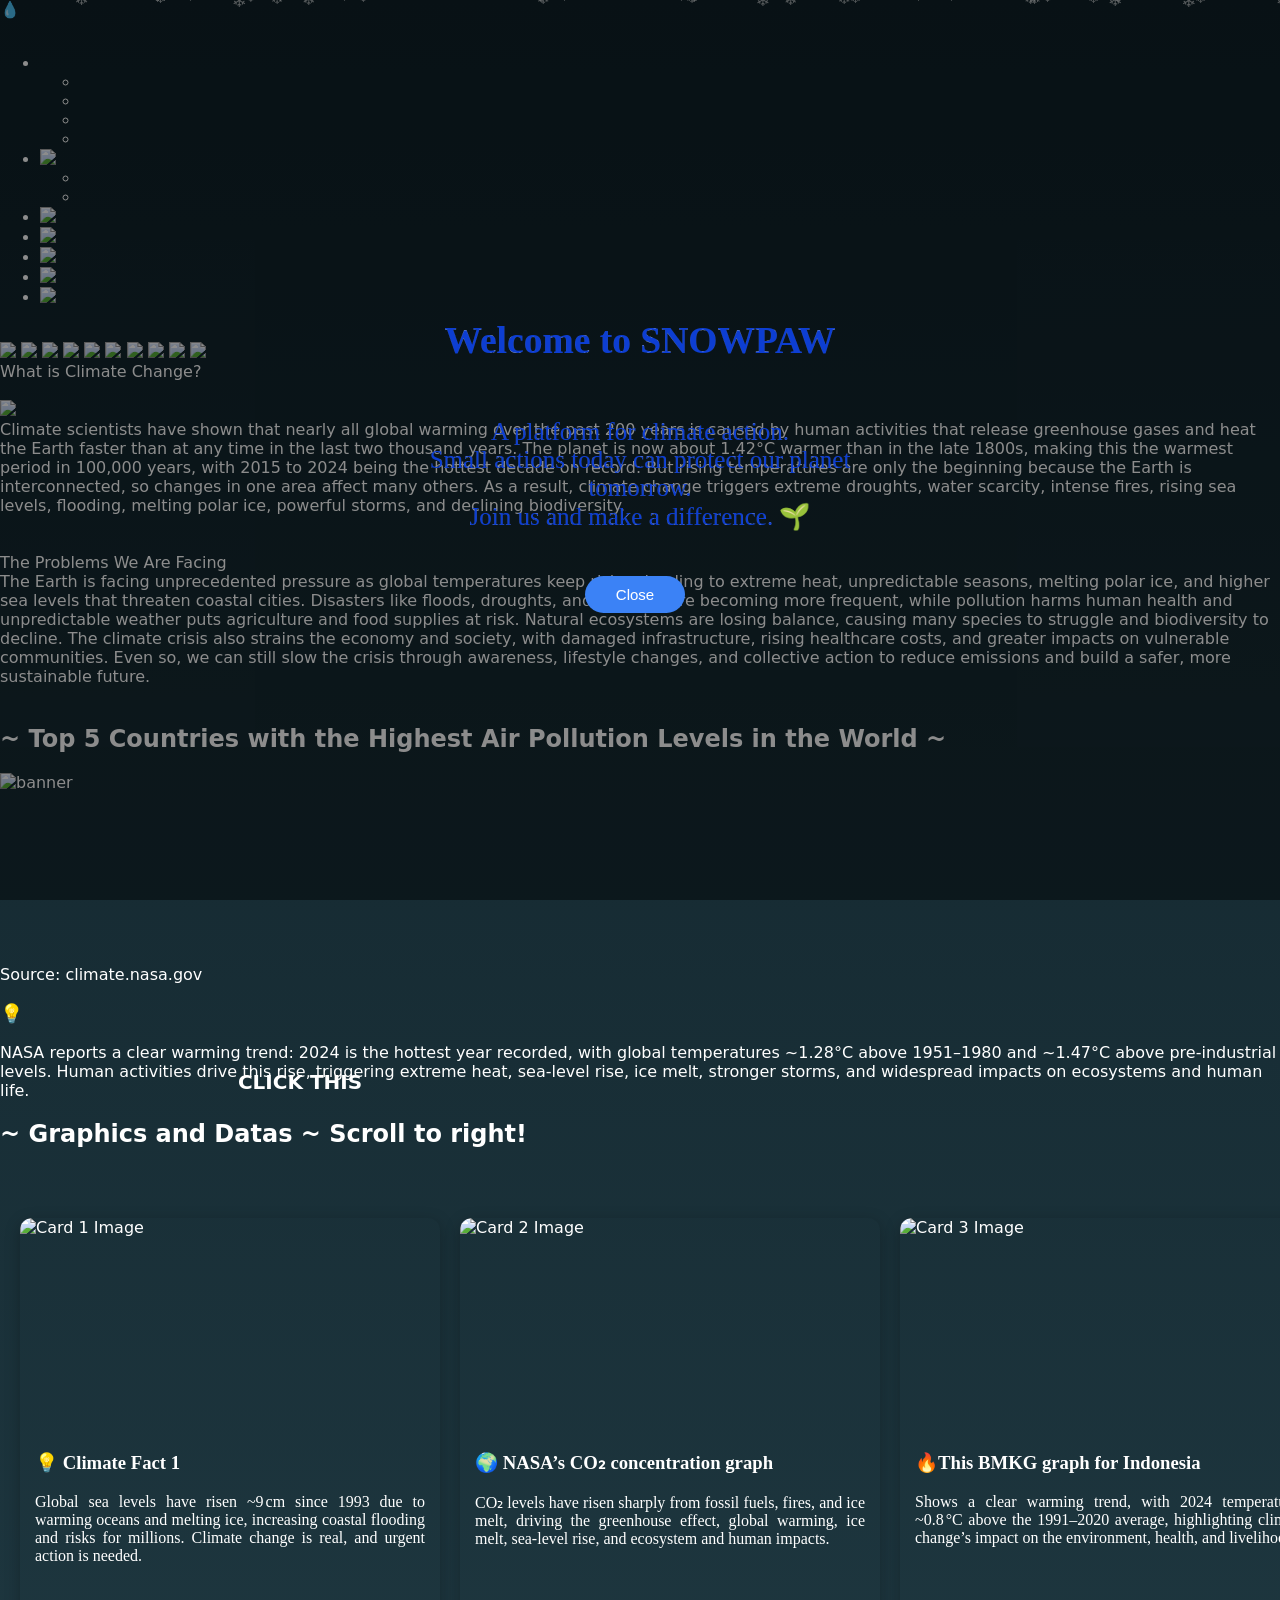
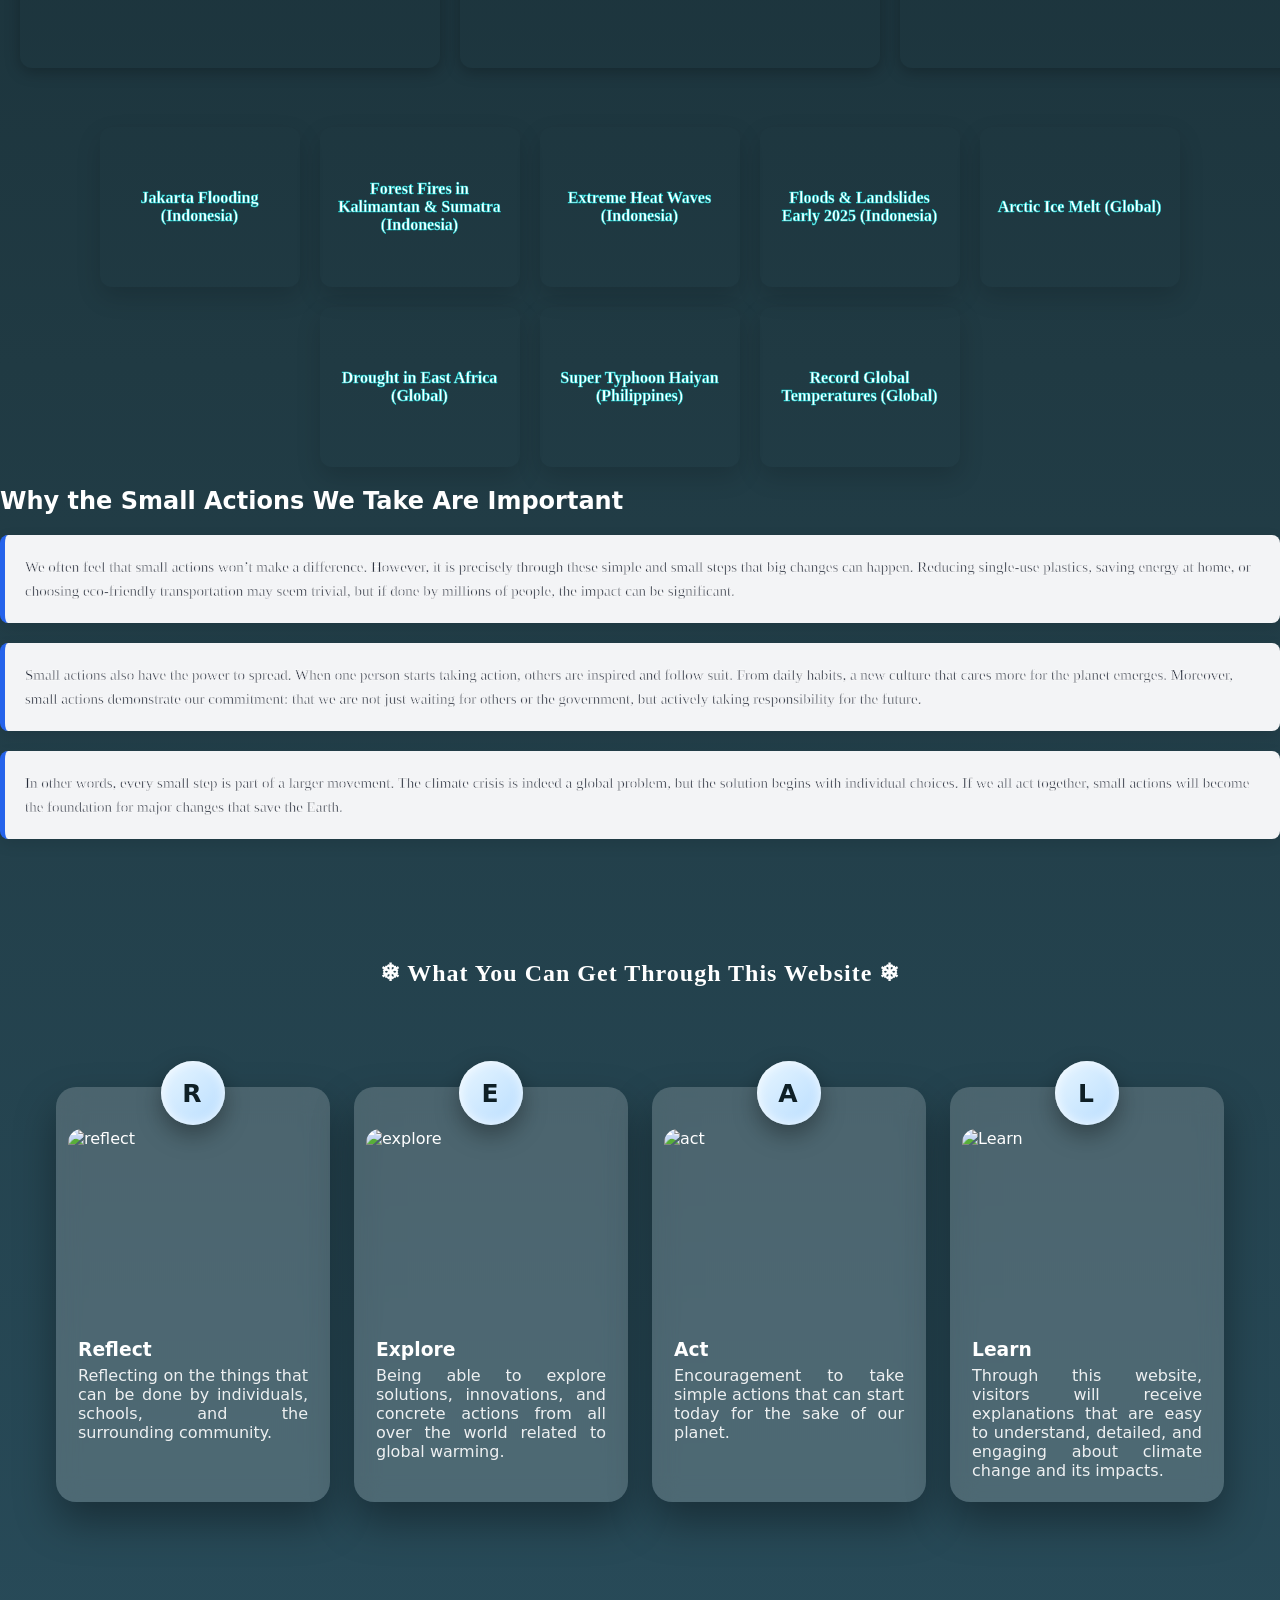
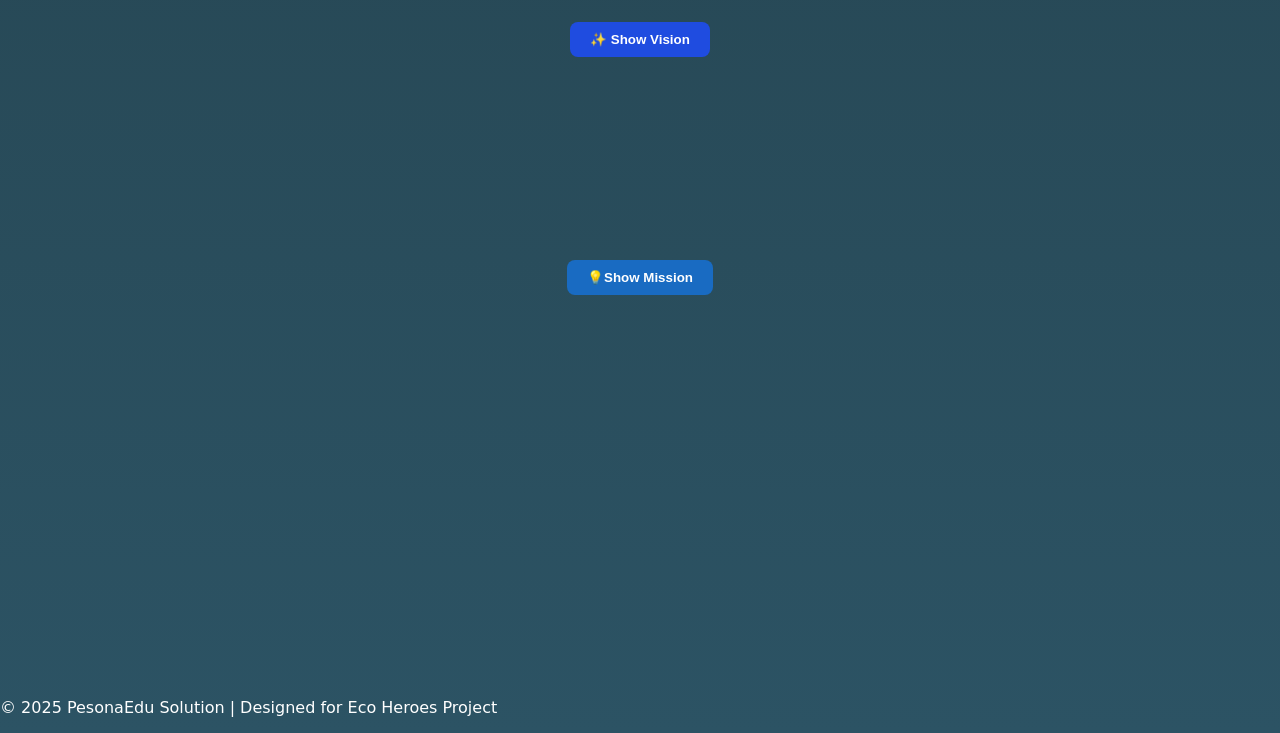
==== index.html @ 66d3d3e3 "index.html" ====
<!DOCTYPE html>
<html lang="id">
<head>
  <meta charset="UTF-8">
  <meta name="viewport" content="width=device-width, initial-scale=1.0">
  <title>Eco Heroes - PesonaEdu Solution</title>
  <link rel="stylesheet" href="pesonaedu.css">
  <link rel="stylesheet" href="fontawesome-free-5.15.4-web/css/all.min.css">
<script src="https://cdn.jsdelivr.net/npm/chart.js@4.4.1"></script>
<script src="https://cdn.jsdelivr.net/npm/chartjs-plugin-zoom@2.0.1"></script>

  <link rel="icon" type="maskot" href="WhatsApp Image 2025-12-11 at 23.56.46_4ef0c116.jpg" />
</head>

  <body>
  <div class="fish-cursor">💧</div>
  <script src="pesonaedu.js"></script>

  <header class="floatingnavbar">
    <div class="logo">
    <img src="snow.png" alt="">
    </div>
<nav>
    <ul class="nav-links">
      <li class="dropdown">
        <a href="index.html"><img class="home button" src="home.png" alt=""></a>
        <ul class="homed dropdown-menu">
          <li><a href="#about"><img class="issue dropbutton" src="issue.png" alt=""></a></li>
          <li><a href="#facts"><img class="facts dropbutton" src="importence (2).png" alt=""></a></li>
          <li><a href="#importence"><img class="importence dropbutton" src="importence.png" alt=""></a></li>
          <li><a href="#vision"><img class="vision dropbutton" src="vision.png" alt=""></a></li>
        </ul>
      </li>
      <li class="dropdown">
        <a href="causes1.html"><img class="cause button" src="causeseffects.png"></a>
        <ul class="caused dropdown-menu1">
        <li><a href="causes1.html"><img class="causes dropbutton1" src="Causes.png" alt=""></a></li>
        <li><a href="causes1.html#effectt"><img class="effects dropbutton1" src="effect.png" alt=""></a></li>
      </ul>
      </li>
      <li class="dropdown">
        <a href="funpage.html"><img class="funpage button" src="funpage.png"></a>
      <li class="dropdown">
        <a href="solution.html"><img class="solution button" src="solution.png"></a>
      <li class="dropdown">
        <a href="aboutus.html"><img class="aboutus button" src="aboutus.png"></a>
      <li class="dropdown">
        <a href="aboutwebsite.html"><img class="website button" src="aboutwebsite.png"></a>
      <li class="dropdown">
        <a href="refrences.html"><img class="refrences button" src="refrences.png"></a>
    </ul>
    </nav>
    <div class="logo1">
    <img src="snow.png" alt="">
    </div>

    

  
  </header> 
<body>
    <!-- POPUP -->
<div id="popup-overlay">
  <div id="popup-box">
    <h2>Welcome to SNOWPAW</h2>
    <p>
      A platform for climate action.<br>
        Small actions today can protect our planet tomorrow.<br>
        Join us and make a difference. 🌱
    </p>

    <button id="popup-close">Close</button>
  </div>
</div>

<style>
#popup-overlay {
  position: fixed;
  inset: 0;
  background: rgba(0,0,0,0.45);
  display: flex;
  justify-content: center;
  align-items: center;
  opacity: 0;
  visibility: hidden;
  transition: opacity 0.6s ease;
  z-index: 9999;
}

#popup-overlay.show {
  opacity: 1;
  visibility: visible;
}
#popup-box {
  background-image: url("icebutton2.png");
  background-size: 500px ;
  background-position: center;
  background-repeat: no-repeat;
  font-family: 'lilmarie';
  color: rgb(13, 62, 210);
  -webkit-text-stroke: white 0.05px;
  font-size: 25px;
  width: clamp(280px, 80vw, 480px);
  aspect-ratio: 2 / 6; 
  padding: 40px 25px;

  text-align: center;
  border-radius: 0;
  box-shadow: none;
  display: flex;
  flex-direction: column;
  justify-content: center;

  transform: translateY(20px);
  opacity: 0;
  transition: all 0.6s ease;
}

#popup-overlay.show #popup-box {
  transform: translateY(0);
  opacity: 1;
}

#popup-close {
  margin-top: 20px;
  margin-left: 160px;
  padding: 10px 28px;
  border: none;
  width: 100px;
  background: #3b82f6;
  color: white;
  font-size: 15px;
  border-radius: 999px;
  cursor: pointer;
}

#popup-close:hover {
  background: #0d6aff;
}
</style>

<script>
document.addEventListener("DOMContentLoaded", () => {
  const popup = document.getElementById("popup-overlay");
  const closeBtn = document.getElementById("popup-close");

  // muncul pas load
  setTimeout(() => {
    popup.classList.add("show");
  }, 400);

  // auto close setelah 5 detik
  const autoClose = setTimeout(() => {
    popup.classList.remove("show");
  }, 5400); // 5 detik + animasi masuk

  // manual close
  closeBtn.addEventListener("click", () => {
    popup.classList.remove("show");
    clearTimeout(autoClose);
  });
});
</script>

  <!-- Hero Section -->
  <section id="home" class="fade-in">
    </div>
  
  <img src="2.png" class="unyu float-5d">
  <img src="4.png" class="unyu1 float-5d">
  <img src="6.png" class="unyu2 float-5d">
  <img src="7.png" class="unyu3 float-5d">
  <img src="kuuuutbu.png" class="unyu4">
  <img src="pelengkp6.png" class="stage2 float-5d">
  <img src="maskot.png" class="maskot float-5d">
  <img src="judul2.png" class="judul">
  <img src="shine.png" class="shine">
  <img src="shine2.png" class="shine2">
<img class="snowflakes1" src="crystal1.png" alt="">
<img class="snowflakes2" src="crystal2.png" alt="">
        <div class="title1">What is Climate Change?</div>
  <img class="batas float-5d"src="batas.png" alt="">
  </section>
      <img src="PENGUINJALAN.png" id="mobil" class="mobil">
<!-- About Section -->
<section id="about" class="fade-in">
  <div class="section reveal">
    <div class="text">

        <div class="desc1">
            Climate scientists have shown that nearly all global warming over the past 200 years is caused by human activities that release greenhouse gases and heat the Earth faster than at any time in the last two thousand years. The planet is now about 1.42°C warmer than in the late 1800s, making this the warmest period in 100,000 years, with 2015 to 2024 being the hottest decade on record. But rising temperatures are only the beginning because the Earth is interconnected, so changes in one area affect many others. As a result, climate change triggers extreme droughts, water scarcity, intense fires, rising sea levels, flooding, melting polar ice, powerful storms, and declining biodiversity.</div>
    </div>

    <div class="img-gallery">
        <div class="kodfun-galeri">
            <div style="background-image: url('https://i0.wp.com/gapki.id/dir-site/uploads/2025/08/perubahan_iklim_global_gapki.id_ilustrasi_jpg.jpg?fit=1036%2C678&ssl=1');"></div>
            <div style="background-image: url('https://avaada.com/wp-content/uploads/7-Secrets-About-the-Causes-of-Climate-Change.jpg');"></div>
            <div style="background-image: url('https://i0.wp.com/narasitoday.com/wp-content/uploads/2025/07/SGYWEGWEYWE.jpg?fit=612%2C382&ssl=1');"></div>
            <div style="background-image: url('https://static.gatra.com/foldershared/images/2019/thytha/07-Jul/perubahan-iklim-shutterstock.jpg');"></div>
            <div style="background-image: url('https://batuter.com/wp-content/uploads/2024/08/Iklim.jpg');"></div>
        </div>
    </div>               
</div>
<img class="maskot2 float-5d"src="maskot2.png" alt="">
<img class="maskot3 float-5d" src="polarbear.png" alt="">
</section>

<section id="issue">
  <img class="snowbatas1" src="snow1.png" alt="">
   <div class="section reveal vivi">
    <div class="text">
        <div class="title2">The Problems We Are Facing</div>
        <div class="desc">
            The Earth is facing unprecedented pressure as global temperatures keep rising, leading to extreme heat, unpredictable seasons, melting polar ice, and higher sea levels that threaten coastal cities. Disasters like floods, droughts, and wildfires are becoming more frequent, while pollution harms human health and unpredictable weather puts agriculture and food supplies at risk. Natural ecosystems are losing balance, causing many species to struggle and biodiversity to decline. The climate crisis also strains the economy and society, with damaged infrastructure, rising healthcare costs, and greater impacts on vulnerable communities. Even so, we can still slow the crisis through awareness, lifestyle changes, and collective action to reduce emissions and build a safer, more sustainable future.
</div>

    <div class="img-gallery">
        <div class="kodfun-galeri">
            <div style="background-image: url('https://kuow-prod.imgix.net/store/8347b4eaac7a978164f5a48f35ebb721.jpg?ixlib=rails-4.3.1&fit=clip&crop=faces&auto=format&w=924&h=634');"></div>
            <div style="background-image: url('https://www.preventionweb.net/sites/default/files/styles/landscape_16_9/public/2022-05/shutterstock_585540035-min.jpg?itok=4QBcjK7x');"></div>
            <div style="background-image: url('https://cdn.britannica.com/11/154611-050-1222C65C/view-remains-trees-hillside-wildfires-forest-fire.jpg');"></div>
            <div style="background-image: url('https://encrypted-tbn0.gstatic.com/images?q=tbn:ANd9GcR9cBIK4GEPzgwG2kBAwtjDalpxPobtFcrxNg&s');"></div>
            <div style="background-image: url('https://static01.nyt.com/images/2020/09/15/climate/15CLI-BIODIVERSITY1-alt/15CLI-BIODIVERSITY1-alt-superJumbo-v3.jpg');"></div>
        </div>
    </div>               
</div>
  </section>

  <section id="facts">
      <img class="batas4 float-5d" src="batas - Copy.png" alt="">
    <img class="overlay2 float-5d" src="iceframe.png" alt="">
<img class="overlay3" src="blabla.png" alt="">
    <h2 class="top">~ Top 5 Countries with the Highest Air Pollution Levels in the World ~</h2>

        <div class="zoom-wrapper">
        <img src="banner.jpg" alt="banner">
    </div>

    <!-- ====================== GLOBE INTERAKTIF ====================== -->
<div id="globe-container" style="margin-top:-300px; 
display:flex; 
justify-content:center; 
height:700px; 
z-index: 3;
position:absolute;
margin-left: 700px;
margin-top: 70px;">

  <!-- POPUP -->
  <div id="popup">
    <h3 id="popup-title"></h3>
    <p id="popup-content"></p>
    <button onclick="hidePopup()">Tutup</button>
  </div>

<!-- ================= GLOBE INTERAKTIF ================= -->
<div id="globe-container">
  <div id="popup">
    <h3 id="popup-title"></h3>
    <p id="popup-content"></p>
    <button onclick="hidePopup()">Close</button>
  </div>

  <svg id="globe" width="500" height="500"></svg>
</div>

<script src="https://d3js.org/d3.v5.min.js"></script>
<script src="https://d3js.org/topojson.v3.min.js"></script>

<style>
#popup{
  position:absolute;
  top:40px;
  right:40px;
  width:260px;
  padding:15px;
  background:white;
  border-left:6px solid #3b82f6;
  margin-left: -700px;
  border-radius:10px;
  box-shadow:0 4px 15px rgba(0,0,0,0.25);
  display:none;
  z-index:2000;
}
#popup button{
  margin-top:10px;
  padding:8px 12px;
  background:#3b82f6;
  border:none;
  color:white;
  border-radius:6px;
  cursor:pointer;
}
#popup button:hover{
    background: #004ccf;
}
.land{ fill:#0e2b4f; pointer-events:none; }
.country{
  fill:none;
  stroke:rgba(255,255,255,0.35);
  stroke-width:0.7;
  cursor:pointer;
}
.night{ fill:rgba(0,0,30,0.35); pointer-events:none; }
.hotspot{
  fill:red;
  stroke:white;
  stroke-width:2;
  cursor:pointer;
}
.hotspot:hover{
    fill:rgb(195, 0, 0);
}
</style>
<script>
/* ================= POPUP ================= */
function showPopup(name){
  const info = {
    "Chad":
      "Chad has extremely high air pollution due to Sahara dust storms, biomass burning, and limited air quality control.",

    "Bangladesh":
      "Air pollution in Bangladesh is driven by industrial emissions, vehicle exhaust, brick kilns, and high population density.",

    "Pakistan":
      "Pakistan suffers from poor air quality caused by vehicle emissions, fossil fuel use, and industrial activity.",

    "Democratic Republic of the Congo":
      "Air pollution mainly comes from wood burning, deforestation, and limited environmental infrastructure.",

    "India":
      "India is among the most polluted countries due to heavy traffic, coal power plants, industry, and open burning."
  };

  document.getElementById("popup-title").innerText = name;
  document.getElementById("popup-content").innerText =
    info[name] || "No data available.";
  document.getElementById("popup").style.display = "block";
}

function hidePopup(){
  document.getElementById("popup").style.display = "none";
}

/* ================= SUN POSITION ================= */
Date.prototype.getDOY = function(){
  const start = new Date(this.getFullYear(),0,0);
  return Math.floor((this - start) / 86400000);
};

function solarPosition(t){
  const doy = t.getDOY();
  const UTC = t.getUTCHours() + t.getUTCMinutes()/60;
  const decl = 23.44 * Math.sin((2 * Math.PI / 365) * (doy - 81));
  const lon = 180 - UTC * 15;
  return [lon, decl];
}

/* ================= SVG & PROJECTION ================= */
const svg = d3.select("#globe");
const w = 500, h = 500;
const center = [w/2, h/2];
const radius = 240;

const proj = d3.geoOrthographic()
  .scale(radius)
  .translate(center)
  .rotate([0, -20])
  .clipAngle(90);

const path = d3.geoPath().projection(proj);

/* ================= LOAD MAP ================= */
d3.json("https://cdn.jsdelivr.net/npm/world-atlas@2/countries-110m.json")
.then(world => {

  const land = topojson.feature(world, world.objects.land);
  const key = Object.keys(world.objects)
    .find(k => k.includes("countries") || k.includes("admin"));
  const countries = topojson.feature(world, world.objects[key]).features;

  svg.append("circle")
    .attr("cx", center[0])
    .attr("cy", center[1])
    .attr("r", radius)
    .attr("fill", "#bcd8f5");

  svg.append("path")
    .datum(land)
    .attr("class", "land")
    .attr("d", path);

  const c = svg.append("g")
    .selectAll("path")
    .data(countries)
    .enter()
    .append("path")
    .attr("class", "country")
    .on("click", d => {
      const name =
        d.properties.name_long ||
        d.properties.name ||
        d.properties.ADMIN ||
        "Unknown";
      showPopup(name);
    });

  const night = svg.append("path").attr("class", "night");

  /* ================= HOTSPOTS ================= */
  const hotspotsData = [
    { name: "Chad", coords: [18, 15] },
    { name: "Bangladesh", coords: [90, 24] },
    { name: "Pakistan", coords: [69, 30] },
    { name: "Democratic Republic of the Congo", coords: [23, -3] },
    { name: "India", coords: [78, 21] }
  ];

  const hotspots = svg.append("g")
    .selectAll("circle")
    .data(hotspotsData)
    .enter()
    .append("circle")
    .attr("class", "hotspot")
    .attr("r", 9)
    .on("click", d => showPopup(d.name));

  /* ================= DRAG + AUTO ROTATE ================= */
  let autoRotate = true;

  svg.call(
    d3.drag()
      .on("start", () => autoRotate = false)
      .on("drag", () => {
        const r = proj.rotate();
        proj.rotate([
          r[0] + d3.event.dx * 0.4,
          r[1] - d3.event.dy * 0.4
        ]);
        render();
      })
      .on("end", () => autoRotate = true)
  );

  d3.timer(() => {
    if(autoRotate){
      const r = proj.rotate();
      proj.rotate([r[0] + 0.12, r[1]]);
    }
    render();
  });

  /* ================= RENDER ================= */
  function render(){
    const now = new Date();
    const sun = solarPosition(now);
    const nightSide = [sun[0] + 180, -sun[1]];

    night.datum(
      d3.geoCircle().center(nightSide).radius(90)()
    ).attr("d", path);

    svg.selectAll(".land").attr("d", path);
    c.attr("d", path);

    hotspots.attr("transform", d => {
      const p = proj(d.coords);
      return `translate(${p[0]},${p[1]})`;
    });
  }
});
</script>

<!-- ================= IMPACT CARD ================= -->
<!-- ================= IMPACT CARD ================= -->
<div class="impact-zone">
  <div class="impact-grid">

    <div class="impact-card float-5d" style="background-image:url('iceblock.png')">
      <span class="impact-front">CLICK THIS</span>
      <div class="impact-back">
Chad, Bangladesh, Pakistan, the Democratic Republic of Congo, and India experience high levels of air pollution due to natural factors, industrialization, and population density. This negatively impacts people's health and quality of life.
      </div>
    </div>

  </div>
</div>

<!-- ================= STYLE ================= -->
<style>
/* ZONE */
.impact-zone {
  width: 100%;
  display: flex;
  justify-content: center;
  margin: 80px 0;
  margin-top: 20px;
}

/* GRID */
.impact-grid {
  display: flex;
}

/* CARD — BENARAN CUMA GAMBAR */
.impact-card {
  position: absolute;
  width: 600px;
  height: 400px;
  margin-left: -1200px;
  background-size: cover;
  background-position: center;
  background-repeat: no-repeat;

  cursor: pointer;
  overflow: hidden;
}

/* FRONT TEXT (FLOAT DI ATAS GAMBAR) */
.impact-front {
  position: absolute;
  inset: 0;

  display: flex;
  align-items: center;
  justify-content: center;

  font-size: 20px;
  font-weight: 600;
  color: white;
  transition: opacity .3s;
}

/* BACK OVERLAY */
.impact-back {
    position: absolute;
  width: 600px;
  height: 400px;
  background-size: cover;
  background-position: center;
  background-repeat: no-repeat;
  inset: 0;
  background-image: url(iceblock2.png);
  display: flex;
  align-items: center;
  justify-content: center;
  text-align: center;
  padding: 20px;
  font-size: 0.95rem;
  line-height: 1.5;
    -webkit-text-stroke: 0.1 white;
    color: rgb(0, 189, 189);
  opacity: 0;
  transition: opacity .3s;
}

p.impact-back {

    margin-top: -50px;
}

/* ACTIVE */
.impact-card.active .impact-front {
  opacity: 0;
}

.impact-card.active .impact-back {
  opacity: 1;
}
</style>

<!-- ================= SCRIPT ================= -->
<script>
document.querySelectorAll(".impact-card").forEach(card => {
  card.addEventListener("click", () => {
    card.classList.toggle("active");
  });
});
</script>
  </section>

<section id="facts2">
  <img class="tape"src="tape.png" alt="">
    <img class="overlay4 float-5d"src="overlay3.png" alt="">
        <div class="chart-container">
            
  <canvas id="tempChart"></canvas>
</div>

  <div class="nasa-chart-source">Source: climate.nasa.gov</div>
</div>

<div class="card" id="info-card">
        <h3>💡</h3>
        <p>NASA reports a clear warming trend: 2024 is the hottest year recorded, with global temperatures ~1.28°C above 1951–1980 and ~1.47°C above pre-industrial levels. Human activities drive this rise, triggering extreme heat, sea-level rise, ice melt, stronger storms, and widespread impacts on ecosystems and human life.</p>
</div>


<script>
const card = document.getElementById("info-card");
card.addEventListener("click", () => {
  card.style.transition = "opacity 0.6s ease";
  card.style.opacity = 0;
  setTimeout(() => {
    card.style.display = "none";
  }, 600); // durasi fade = 0.6s
});
</script>
</section>

<section id="facts3">
      <h2 class="top">~ Graphics and Datas ~ Scroll to right!</h2>
  <div class="popup-card-wrapper">
    <div class="popup-card" id="pcard1">
      <img src="Screenshot 2025-12-14 064341.png" alt="Card 1 Image" class="popup-card-img">
      <div class="popup-card-text">
        <h3>💡 Climate Fact 1</h3>
        <p>Global sea levels have risen ~9 cm since 1993 due to warming oceans and melting ice, increasing coastal flooding and risks for millions. Climate change is real, and urgent action is needed.</p>
      </div>
    </div>

    <div class="popup-card" id="pcard2">
      <img src="Screenshot 2025-12-14 064352.png" alt="Card 2 Image" class="popup-card-img">
      <div class="popup-card-text">
        <h3>🌍 NASA’s CO₂ concentration graph</h3>
        <p>CO₂ levels have risen sharply from fossil fuels, fires, and ice melt, driving the greenhouse effect, global warming, ice melt, sea-level rise, and ecosystem and human impacts.</p>
      </div>
    </div>

    <div class="popup-card" id="pcard3">
      <img src="Screenshot 2025-12-14 064713.png" alt="Card 3 Image" class="popup-card-img">
      <div class="popup-card-text">
        <h3>🔥This BMKG graph for Indonesia</h3>
        <p>Shows a clear warming trend, with 2024 temperatures ~0.8 °C above the 1991–2020 average, highlighting climate change’s impact on the environment, health, and livelihoods.</p>
      </div>
    </div>
  </div>


  <!-- POPUP IMAGE -->
  <div class="popup-overlay" id="popupOverlay">
    <img src="" alt="Popup Image" id="popupImage">
  </div>

  <style>
    .popup-card-wrapper {
      display: flex;
      margin-top: 50px;
      gap: 20px;
      overflow-x: auto;
      padding: 20px;
      width: 100vw; 
      box-sizing: border-box; 
      scroll-behavior: smooth;
      z-index: 1000;
    }

    .popup-card {
      flex: 0 0 auto; 
      width: 420px;
      height: 450px;
      cursor: pointer;
      overflow: hidden;
      border-radius: 12px;
      box-shadow: 0 4px 15px rgba(0,0,0,0.25);
      background: transparent;
    }

    .popup-card:hover {
      transform: scale(1.025);
      transition: ease-in-out 0.5s;
    }

    .popup-card-img {
      width: 400px;
      height: 200px;
      z-index: 2000;
      display: block;
      transition: transform 0.3s ease;
    }

    .popup-card-text {
      padding: 15px;
      text-align: justify;
      font-family: 'dunkin';
    }

    .popup-overlay {
      position: fixed;
      inset: 0;
      background: rgba(0,0,0,0.6);
      display: none;
      justify-content: center;
      align-items: center;
      z-index: 5000;
    }

    #popupImage {
      max-width: 80%;
      max-height: 80%;
      border-radius: 12px;
      box-shadow: 0 8px 25px rgba(0,0,0,0.5);
      animation: popupZoom 0.4s ease forwards;
    }

    @keyframes popupZoom {
      0% { transform: scale(0.5); opacity: 0; }
      100% { transform: scale(1); opacity: 1; }
    }
  </style>

  <script>
    const popupOverlay = document.getElementById("popupOverlay");
    const popupImage = document.getElementById("popupImage");

    document.querySelectorAll(".popup-card-img").forEach(img => {
      img.addEventListener("click", () => {
        popupImage.src = img.src;
        popupOverlay.style.display = "flex";
      });
    });

    popupOverlay.addEventListener("click", () => {
      popupOverlay.style.display = "none";
    });
  </script>
</section>

<section id="facts4">
  <img class="batas3"src="batas.png" alt="">
  <style>
  .flip-card-container {
    display: flex;
    flex-wrap: wrap;
    gap: 20px;
    z-index: 3;
    justify-content: center;
    margin: 20px 0;
  }

  .flip-card {
    background-color: transparent;
    width: 200px;
    height: 160px;
    perspective: 1000px;
    flex: 0 0 auto;
    font-family: 'dunkin';
  }

  .flip-card-inner {
    position: relative;
    width: 100%;
    height: 100%;
    text-align: center;
    transition: transform 0.6s;
    transform-style: preserve-3d;
    box-shadow: 0 10px 25px rgba(0,0,0,0.15);
    border-radius: 12px;
  }

  .flip-card:hover .flip-card-inner {
    transform: rotateY(180deg);
  }

  .flip-card-front, .flip-card-back {
    position: absolute;
    width: 100%;
    height: 100%;
    backface-visibility: hidden;
    border-radius: 12px;
    display: flex;
    align-items: center;
    justify-content: center;
    padding: 15px;
    box-sizing: border-box;
  }

  .flip-card-front {
    background: transparent;
    color: white;
    -webkit-text-stroke: rgb(0, 216, 216) 0.5px;
    font-weight: bold;
    font-size: 16px;
    text-align: center;
  }

  .flip-card-back {
    background: white;
    color: #111827;
    -webkit-text-stroke: #3b82f6 0.5px;
    transform: rotateY(180deg);
    font-size: 10px;
    font-weight: 5px;
    text-align: justify;
    overflow: auto;
  }
</style>

<div class="flip-card-container">
  <div class="flip-card">
    <div class="flip-card-inner">
      <div class="flip-card-front">Jakarta Flooding (Indonesia)</div>
      <div class="flip-card-back">
        Jakarta is one of the cities most vulnerable to climate change. Recurrent major floods inundated 300+ locations in 2020, causing fatalities and mass evacuations. Rising rainfall intensity worsens conditions.
      </div>
    </div>
  </div>

  <div class="flip-card">
    <div class="flip-card-inner">
      <div class="flip-card-front">Forest Fires in Kalimantan & Sumatra (Indonesia)</div>
      <div class="flip-card-back">
        Longer, drier seasons have intensified forest fires. In 2019, fires caused haze across Indonesia, Malaysia, Singapore, damaging ecosystems and affecting millions with respiratory illnesses.
      </div>
    </div>
  </div>

  <div class="flip-card">
    <div class="flip-card-inner">
      <div class="flip-card-front">Extreme Heat Waves (Indonesia)</div>
      <div class="flip-card-back">
        Around 48.6 million people (~17% of Indonesia's population) experienced extreme heat Dec 2024–Feb 2025, linked to fossil fuel-driven global warming.
      </div>
    </div>
  </div>

  <div class="flip-card">
    <div class="flip-card-inner">
      <div class="flip-card-front">Floods & Landslides Early 2025 (Indonesia)</div>
      <div class="flip-card-back">
        Severe flooding and landslides hit many regions in early 2025. Changes in weather patterns from climate extremes increase disaster frequency and intensity.
      </div>
    </div>
  </div>

  <div class="flip-card">
    <div class="flip-card-inner">
      <div class="flip-card-front">Arctic Ice Melt (Global)</div>
      <div class="flip-card-back">
        Arctic and Antarctic ice continues to shrink, reaching the tenth-lowest Arctic extent on record, contributing to global sea level rise and threatening coastal cities worldwide.
      </div>
    </div>
  </div>

  <div class="flip-card">
    <div class="flip-card-inner">
      <div class="flip-card-front">Drought in East Africa (Global)</div>
      <div class="flip-card-back">
        Kenya, Ethiopia, and Somalia face longer, intense dry seasons. Climate change worsens food insecurity and triggers conflicts over scarce resources.
      </div>
    </div>
  </div>

  <div class="flip-card">
    <div class="flip-card-inner">
      <div class="flip-card-front">Super Typhoon Haiyan (Philippines)</div>
      <div class="flip-card-back">
        In 2013, Haiyan, intensified by warmer oceans, killed 6,000+ people, destroyed infrastructure, and left millions homeless.
      </div>
    </div>
  </div>

  <div class="flip-card">
    <div class="flip-card-inner">
      <div class="flip-card-front">Record Global Temperatures (Global)</div>
      <div class="flip-card-back">
        2024 marked the first year global average temperatures reached 1.5°C above pre-industrial levels, surpassing Paris Agreement targets. 2025 projections suggest record heat.
      </div>
    </div>
  </div>
</div>

</section>
<section id="importence">
        <h2 class="top">Why the Small Actions We Take Are Important</h2>
  <style>
  .textbox-container {
    display: flex;
    flex-direction: column;
    gap: 20px;
    margin: 20px 0;
  }

  .textbox {
    background: #f3f4f6;
    border-left: 5px solid #2563eb;
    padding: 20px;
    border-radius: 8px;
    box-shadow: 0 5px 15px rgba(0,0,0,0.1);
    font-family: Arial, sans-serif;
    line-height: 1.6;
    color: #111827;
  }

.textbox{
      font-family: 'dunkin';
      font-size: 15px;
      -webkit-text-stroke: white 0.5px;
}

  .textbox:hover{
        background:white;
        transition: 0.4s ease-in-out;
            border-left: 5px solid cyan;
  }
</style>

<div class="textbox-container">
  <div class="textbox">
  We often feel that small actions won’t make a difference. However, it is precisely through these simple and small steps that big changes can happen. Reducing single-use plastics, saving energy at home, or choosing eco-friendly transportation may seem trivial, but if done by millions of people, the impact can be significant.
  </div>
  <div class="textbox">
    Small actions also have the power to spread. When one person starts taking action, others are inspired and follow suit. From daily habits, a new culture that cares more for the planet emerges. Moreover, small actions demonstrate our commitment: that we are not just waiting for others or the government, but actively taking responsibility for the future.
  </div>
  <div class="textbox">
    In other words, every small step is part of a larger movement. The climate crisis is indeed a global problem, but the solution begins with individual choices. If we all act together, small actions will become the foundation for major changes that save the Earth.
  </div>
</div>
</section>
<section id="importence2">
<style>
* { box-sizing: border-box; }

body{
  margin:0;
  min-height:100vh;
  font-family: "Segoe UI", system-ui, sans-serif;
  background: linear-gradient(180deg,#0f2027,#203a43,#2c5364);
  color:#fff;
  overflow-x:hidden;
}

.winterfx-snow-layer{
  position:fixed;
  inset:0;
  pointer-events:none;
  z-index:1;
}
.winterfx-snow{
  position:absolute;
  top:-10px;
  color:#fff;
  opacity:.6;
  animation:winterfx-fall linear infinite;
}
@keyframes winterfx-fall{
  to{ transform: translateY(110vh); }
}

.winterfx-section{
  position:relative;
  z-index:5;
  padding:80px 16px;
  max-width:1200px;
  margin:auto;
}

.winterfx-title{
  text-align:center;
  margin-bottom:200px;
  font-family: 'porkys';
  letter-spacing:1px;
}

.winterfx-grid{
  display:grid;
  grid-template-columns: repeat(auto-fit, minmax(260px,1fr));
  gap:24px;
}

.winterfx-card{
  position:relative;
  padding:22px;
  padding-top:42px; 
  border-radius:20px;
  margin-top: -100px;
  transition:.4s ease;
  background: rgba(255,255,255,.18);
  backdrop-filter: blur(12px);
  box-shadow: 0 20px 40px rgba(0,0,0,.35);
}

.winterfx-card:hover{
  transform: translateY(-8px) scale(1.02);
  box-shadow:
    0 30px 60px rgba(0,0,0,.45),
    0 0 24px rgba(180,220,255,.6);
}

.winterfx-real-badge{
  position:absolute;
  top:-26px;
  left:50%;
  transform: translateX(-50%);
  z-index:20;
  width:64px;
  height:64px;
  border-radius:50%;
  background: linear-gradient(135deg,#e8f6ff,#b8ddff);
  box-shadow:
  0 10px 25px rgba(0,0,0,.35),
  inset 0 0 12px rgba(255,255,255,.8);
  display:flex;
  align-items:center;
  justify-content:center;
  gap:3px;
  font-size:25px;
  font-weight:700;
  letter-spacing:2px;
  color:#0f2027;
  pointer-events:none;
}

.winterfx-card:hover .winterfx-real-badge{
  transform: translateX(-50%) scale(1.05);
}

.winterfx-card img{
  width:240px;
  margin-left: -10px;
  height: 200px;
  border-radius:14px;
  margin-bottom:auto;
  display:block;
  object-fit: cover;
}

.winterfx-card h3{
  margin:10px 0 6px;
}
.winterfx-card p{
  margin:0;
  opacity:.9;
  text-align: justify};
</style>
</head>

<body>

<div class="winterfx-snow-layer" id="winterfxSnow"></div>

<section class="winterfx-section">
  <h2 class="winterfx-title">❄ What You Can Get Through This Website ❄</h2>

  <div class="winterfx-grid">

    <div class="winterfx-card">
      <div class="winterfx-real-badge">
        <span>R</span>
      </div>
      <img src="https://i.pinimg.com/1200x/1a/56/de/1a56dec8551582779efc9bade595bd1a.jpg" alt="reflect">
      <h3>Reflect</h3>
      <p>Reflecting on the things that can be done by individuals, schools, and the surrounding community.</p>
    </div>

    <div class="winterfx-card">
      <div class="winterfx-real-badge">
      <span>E</span>
      </div>
      <img src="https://i.pinimg.com/1200x/bd/d2/ef/bdd2ef9f67e18c03929089c7b9efe5c0.jpg" alt="explore">
      <h3>Explore</h3>
      <p>Being able to explore solutions, innovations, and concrete actions from all over the world related to global warming.</p>
    </div>

    <div class="winterfx-card">
      <div class="winterfx-real-badge">
      <span>A</span>
      </div>
      <img src="https://i.pinimg.com/736x/bc/e8/78/bce878c9a8c0e23eadf32dec2cd2e8f6.jpg" alt="act">
      <h3>Act</h3>
      <p>Encouragement to take simple actions that can start today for the sake of our planet.</p>
    </div>

    <div class="winterfx-card">
      <div class="winterfx-real-badge">
  <span>L</span>
      </div>
      <img src="https://i.pinimg.com/1200x/26/61/43/26614316b32ba67856224f69f033e97d.jpg" alt="Learn">
      <h3>Learn</h3>
      <p>Through this website, visitors will receive explanations that are easy to understand, detailed, and engaging about climate change and its impacts.</p>
    </div>

  </div>
</section>

<script>
const snowLayer = document.getElementById("winterfxSnow");
for(let i=0;i<40;i++){
  const s=document.createElement("div");
  s.className="winterfx-snow";
  s.innerHTML="❄";
  s.style.left=Math.random()*100+"vw";
  s.style.fontSize=(Math.random()*8+10)+"px";
  s.style.animationDuration=(Math.random()*6+6)+"s";
  snowLayer.appendChild(s);
}
</script>
</section>

<section id="vision">
  <!-- ANIMATED VISI & MISI DENGAN GAMBAR -->
<div class="vm-wrapper" style="max-width:600px; margin:30px auto; font-family:Arial, sans-serif; text-align:center;">

  <button class="vm-btn" id="showVisi" style="padding:10px 20px; margin:10px 0;  border:none; border-radius:8px; background:#1f4ce0; color:white; font-weight:bold; cursor:pointer; transition:0.3s;">✨ Show Vision</button>
  <div id="visi-text" style="margin:15px 0; font-size:16px; -webkit-text-stroke:#1f4ce0 0.4px; font-weight:200px; font-family:'dunkin'; color:white; padding:40px; background:url('icebutton.png') no-repeat center/cover; opacity:0; transform:translateY(20px); transition:0.6s;">
    🌟 Creating a sustainable, climate-resilient world where every generation is aware, responsible, and courageous to act. We commit to a safe, fair, and healthy future for people and the planet, prioritizing climate action for our shared survival.
  </div>

  <button class="vm-btn" id="showMisi" style="padding:10px 20px; margin:10px 0; border:none; border-radius:8px; background:#196bc2; color:white; font-weight:bold; cursor:pointer; transition:0.3s;">💡Show Mission</button>
  <div id="misi-text" style="margin:15px 0; font-size:16px;">
    <p class="misi-point1" style="opacity:0; transform:translateY(20px); transition:0.5s; background:rgb(169, 216, 255); border-radius: 30px; border: #00a2f3 2px solid; no-repeat center/cover; color:white; padding:20px; border-radius:12px;">1️⃣ Raising Awareness <br> Providing clear, easy-to-understand, and factual information about climate change and its impact on daily life..</p>
    <p class="misi-point2" style="opacity:0; transform:translateY(20px); transition:0.5s; margin-left: 200px; background:rgb(169, 189, 255); border-radius: 30px; border: #0039f3 2px solid; no-repeat center/cover; color:white; padding:20px; border-radius:12px;">2️⃣ Inspiring Action <br> Offering a space for young people to discover ideas, solutions, and concrete steps to tackle the climate crisis.</p>
    <p class="misi-point3" style="opacity:0; transform:translateY(20px); transition:0.5s; background:rgb(169, 251, 255); border-radius: 30px; border: #00cff3 2px solid; no-repeat center/cover; color:white; padding:20px; border-radius:12px;">3️⃣ Driving Change <br> Encouraging individuals to speak up, influence policies, and choose a greener, more sustainable future.</p>
  </div>
</div>

<script>
// Visi fade + slide
document.getElementById("showVisi").addEventListener("click", () => {
  const visi = document.getElementById("visi-text");
  visi.style.opacity = "1";
  visi.style.transform = "translateY(0)";
});

// Misi muncul satu per satu
document.getElementById("showMisi").addEventListener("click", () => {
  const points = document.querySelectorAll("#misi-text .misi-point");
  points.forEach((p, index) => {
    setTimeout(() => {
      p.style.opacity = "1";
      p.style.transform = "translateY(0)";
    }, index * 500);
  });
});
</script>
<!-- ANIMATED VISI & MISI DENGAN GAMBAR END -->

</section>
  <footer>
    <p>© 2025 PesonaEdu Solution | Designed for Eco Heroes Project</p>
  </footer>

  <!-- Script untuk animasi scroll -->
  <script>
    const elements = document.querySelectorAll('.fade-in');

    function checkScroll() {
      const triggerBottom = window.innerHeight * 0.85;
      elements.forEach(el => {
        const top = el.getBoundingClientRect().top;
        if (top < triggerBottom) {
          el.classList.add('show');
        }
      });
    }

    window.addEventListener('scroll', checkScroll);
    checkScroll();
  </script>
<script>
/* ===== SCROLL REVEAL EFFECT ===== */
const sections = document.querySelectorAll(".section");

function revealOnScroll(){
    sections.forEach(sec=>{
        const rect = sec.getBoundingClientRect();
        if(rect.top < window.innerHeight - 120){
            sec.classList.add("visible");
        }
    });
}

window.addEventListener("scroll", revealOnScroll);
revealOnScroll();
</script>

</body>
</html>
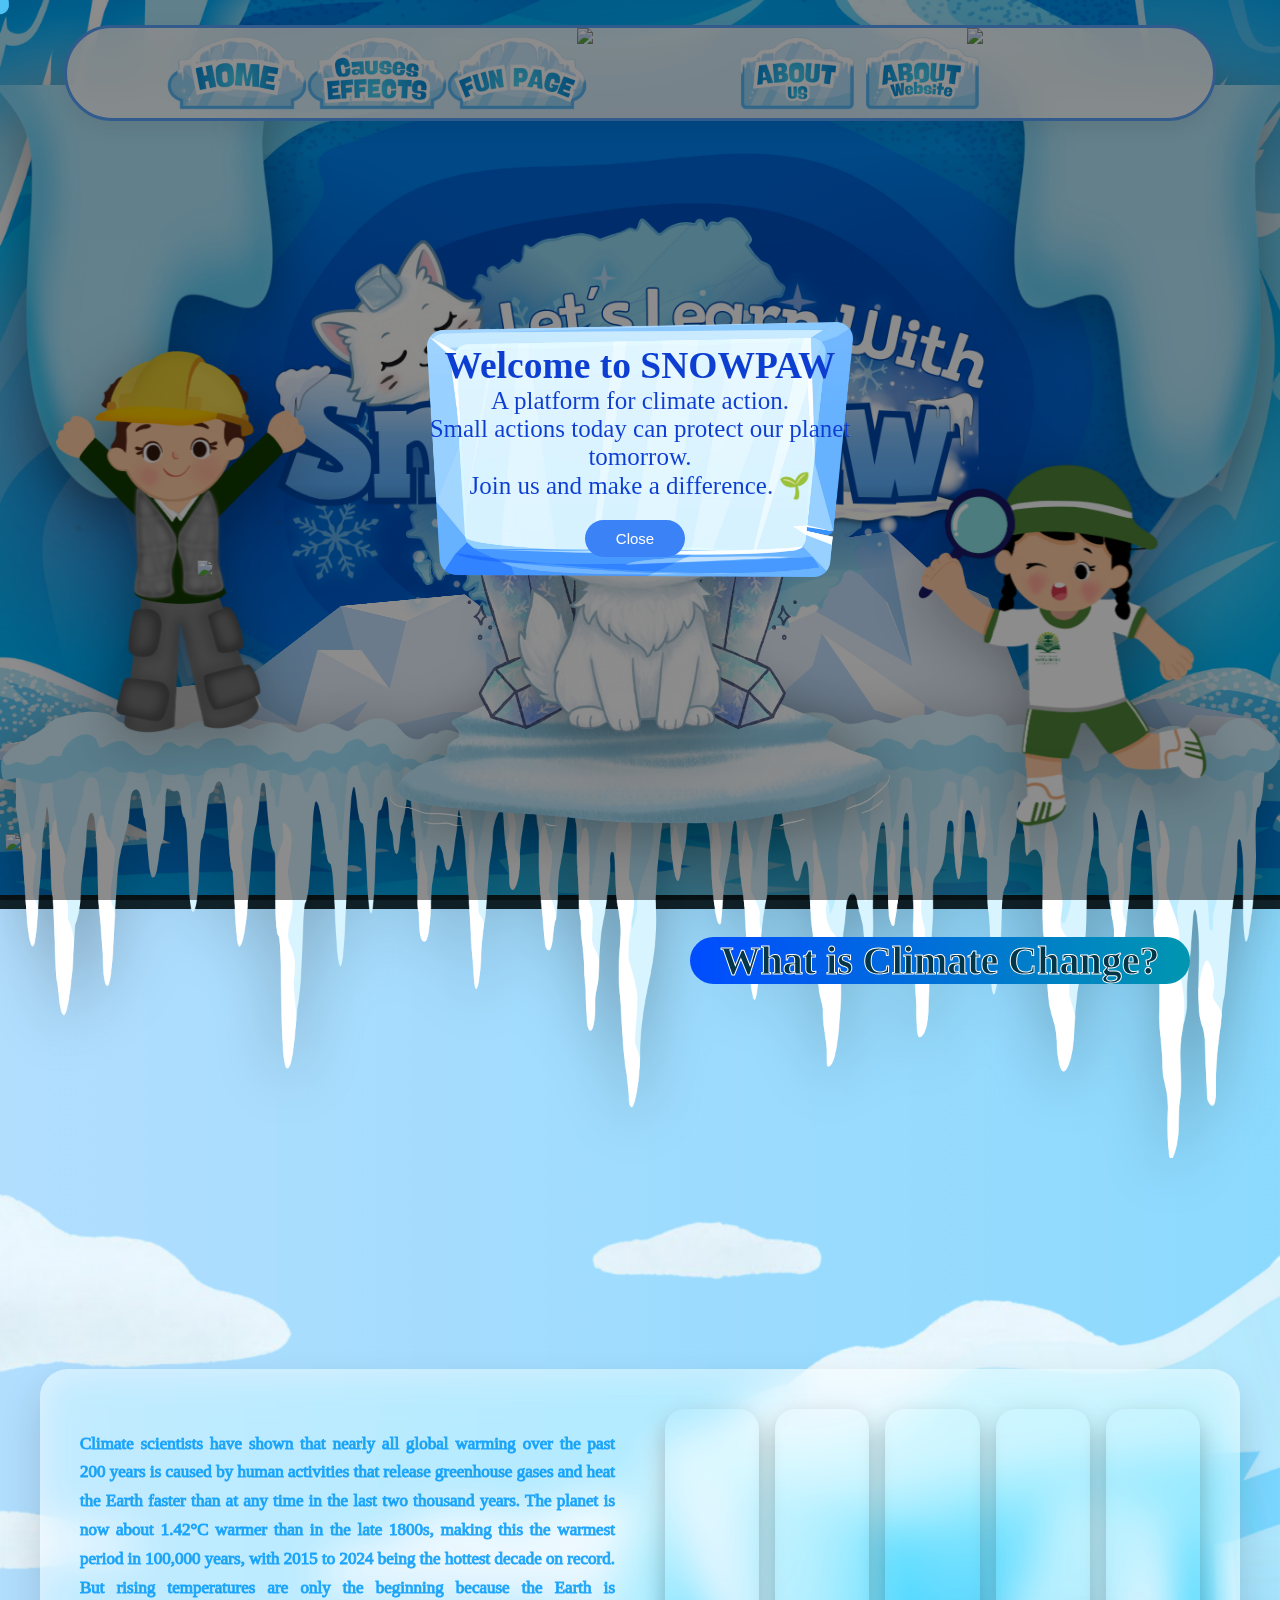
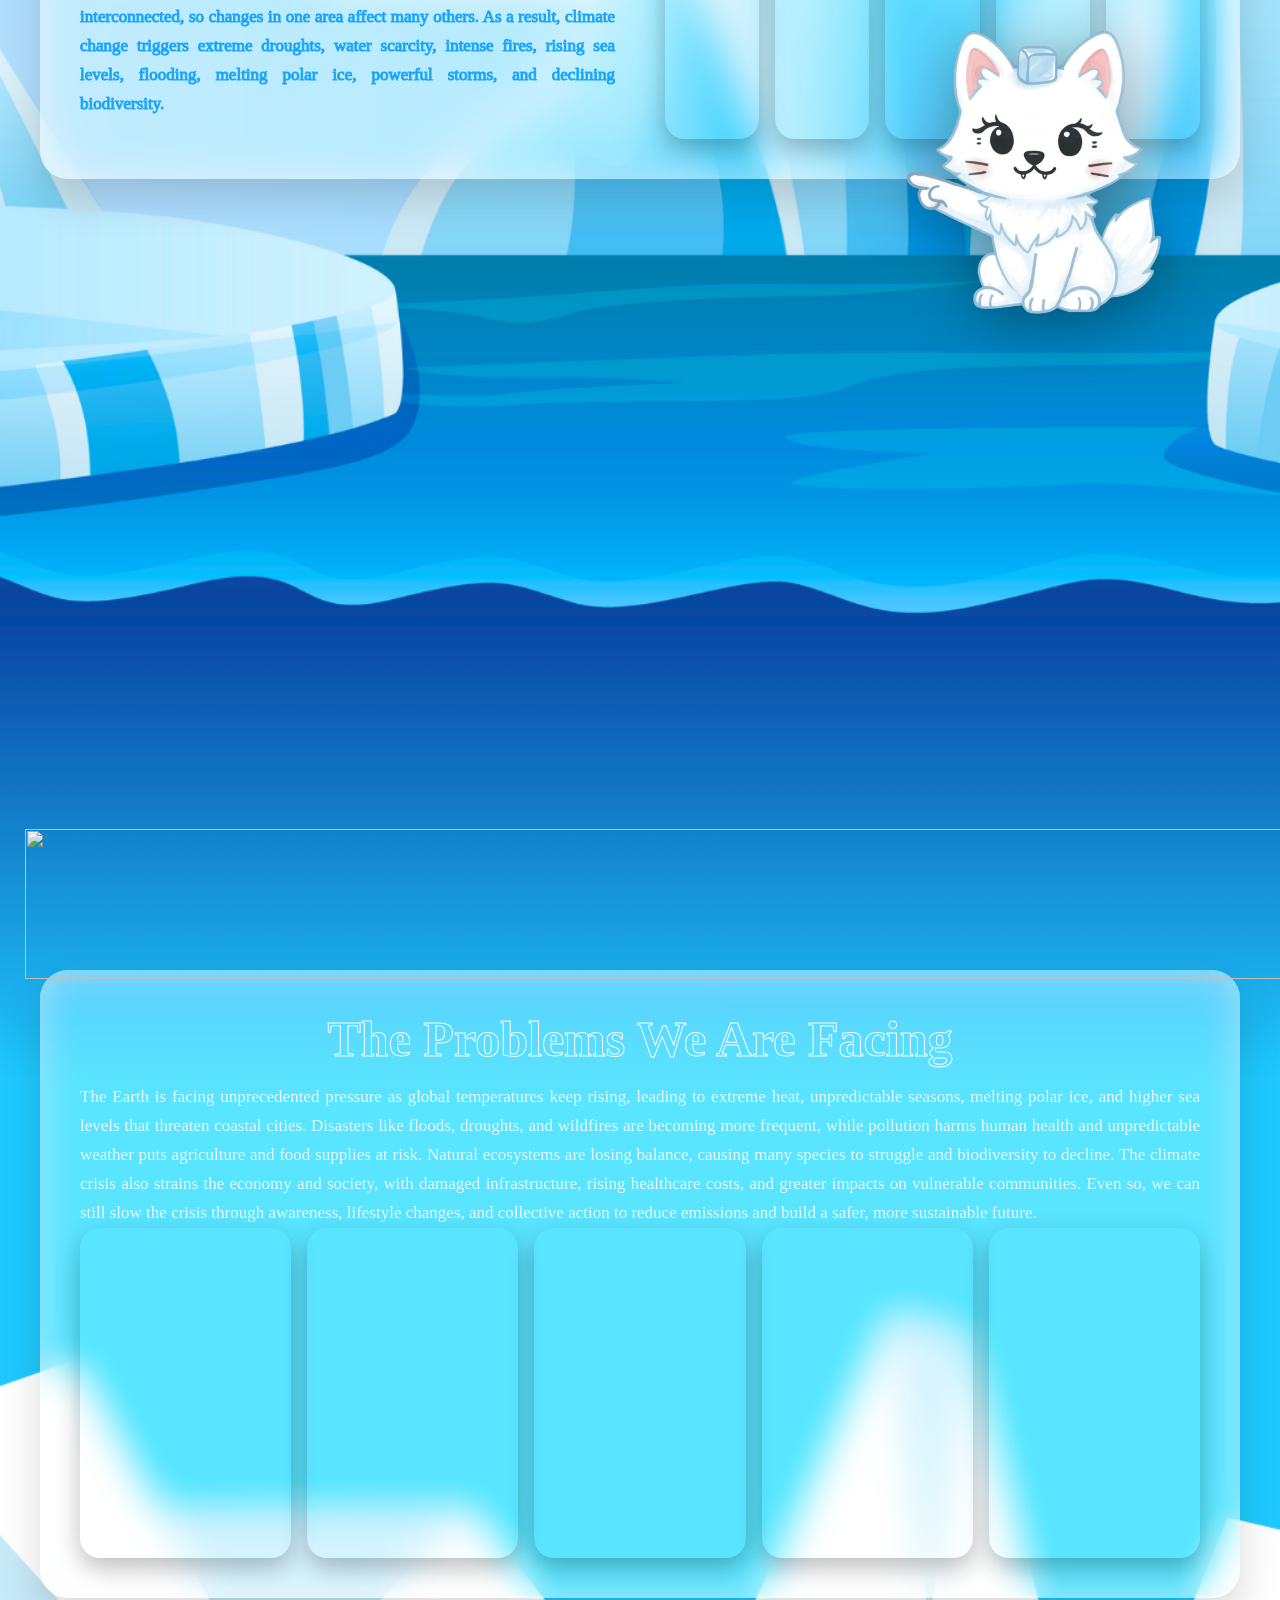
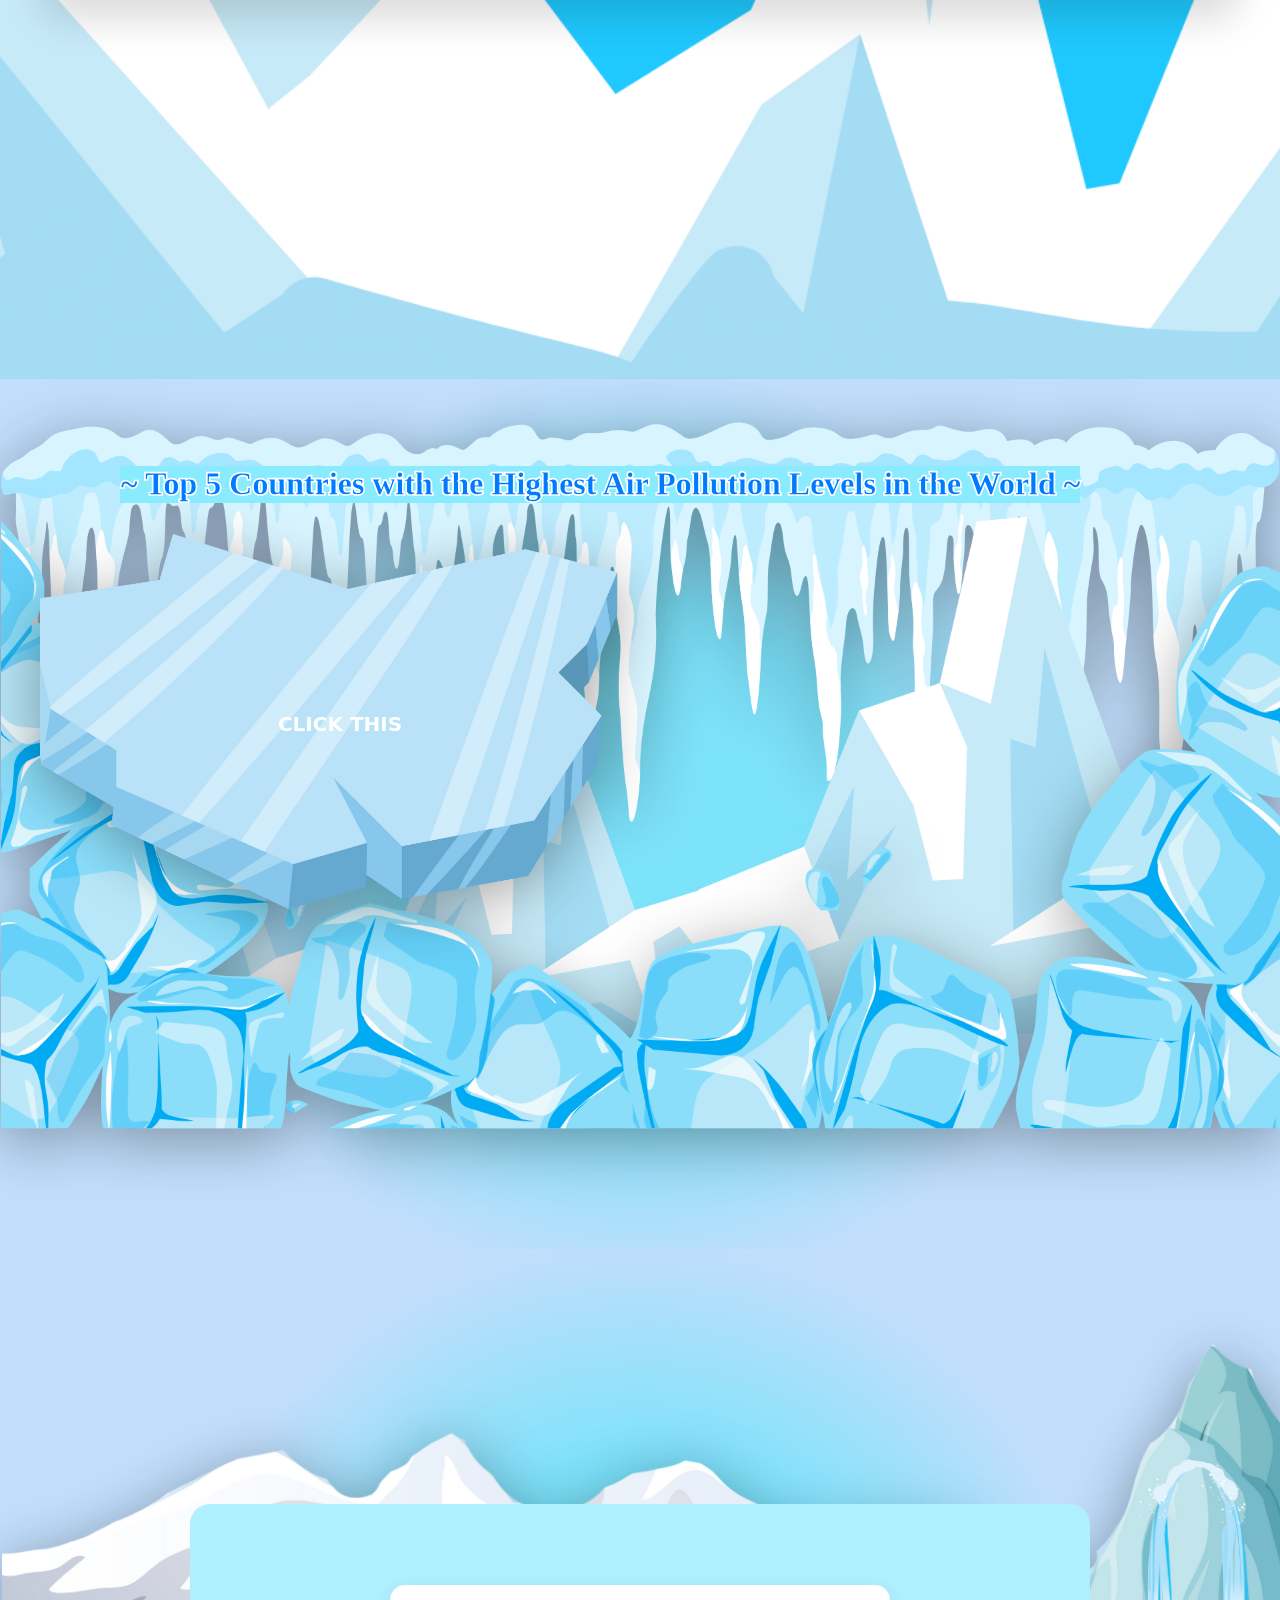
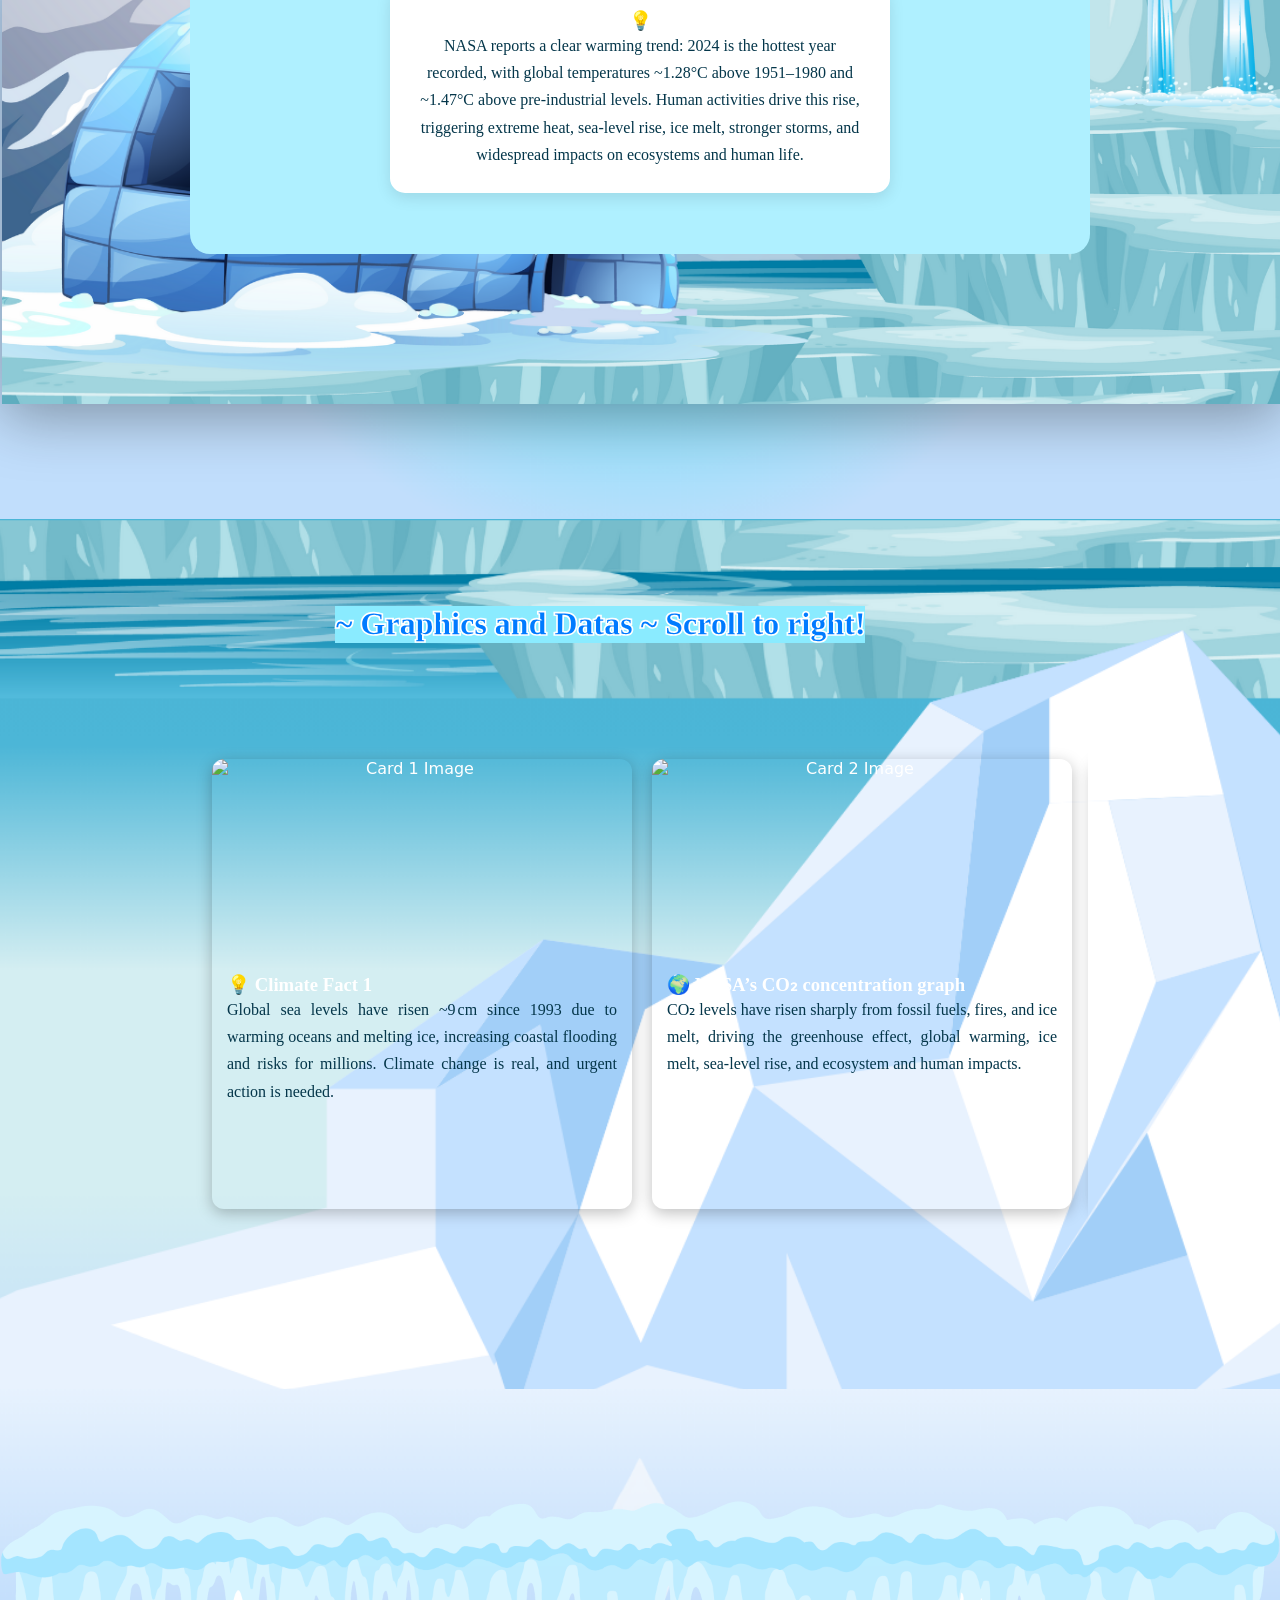
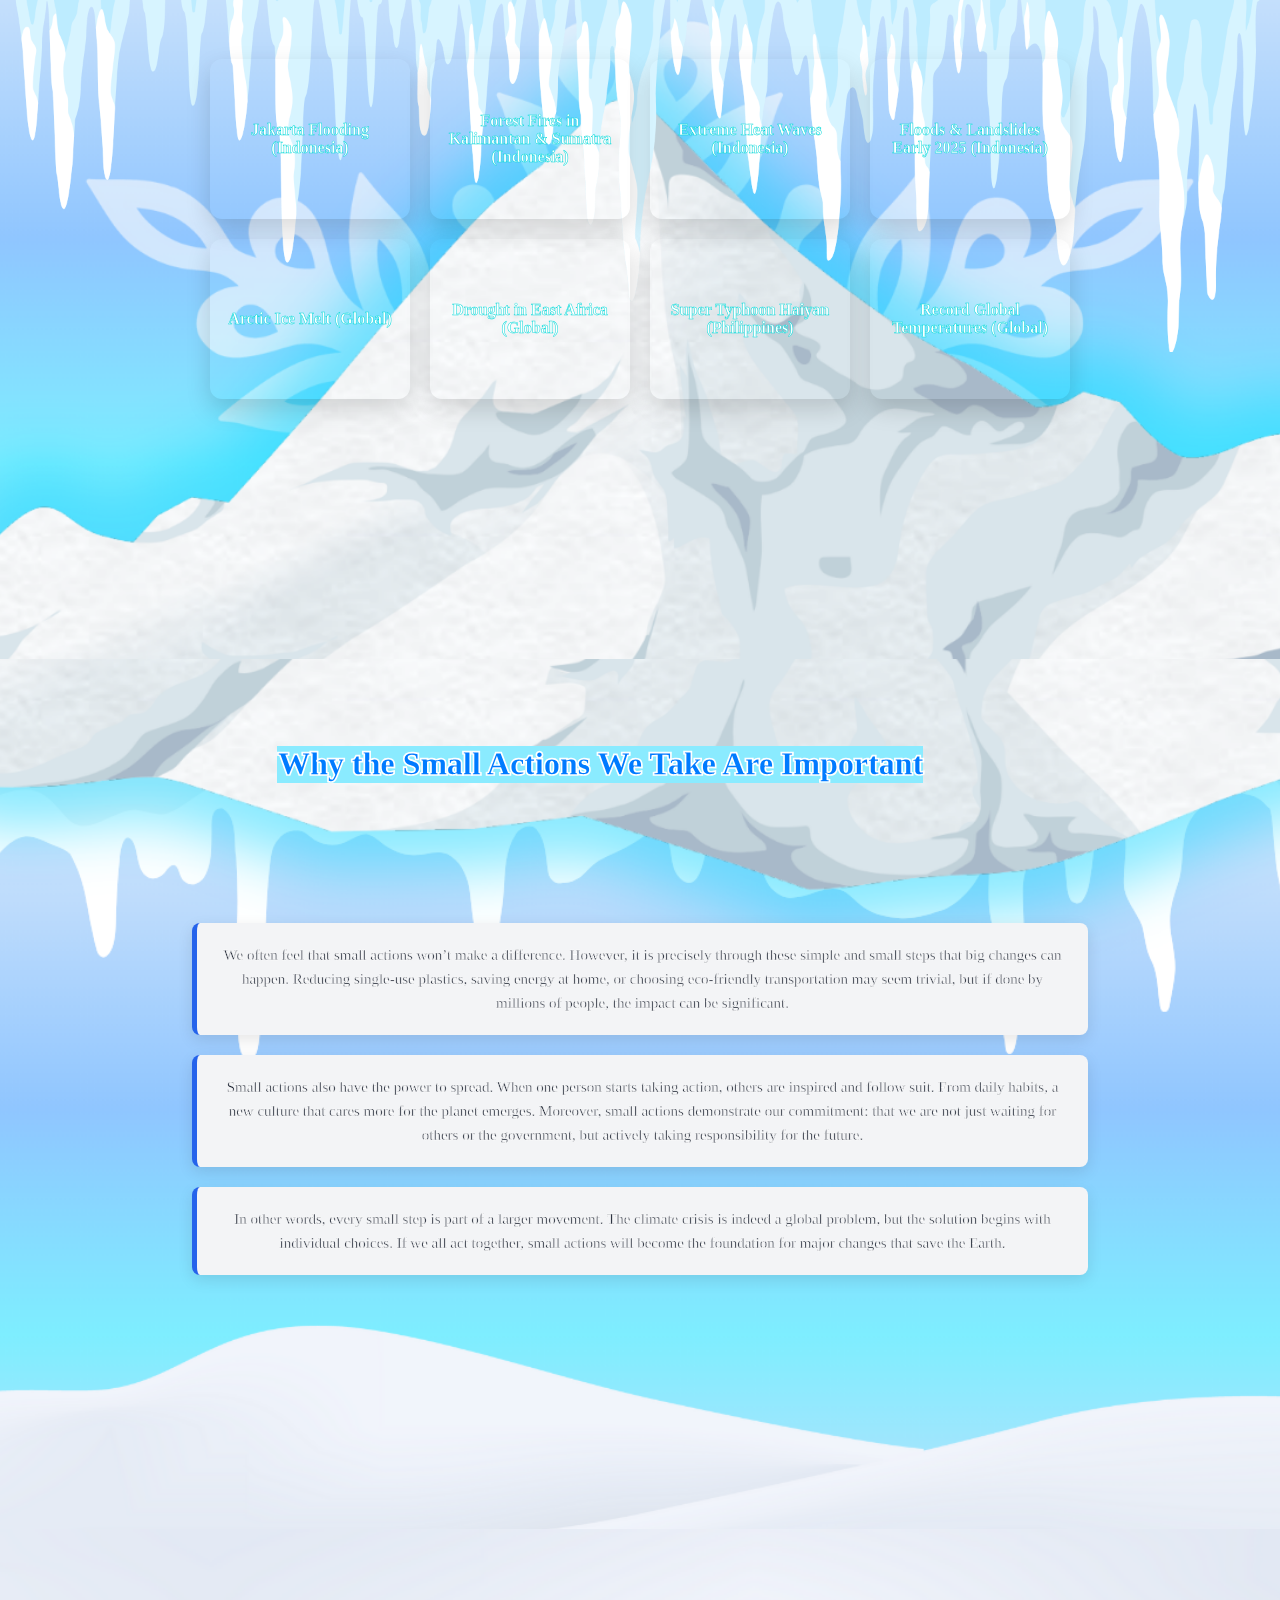
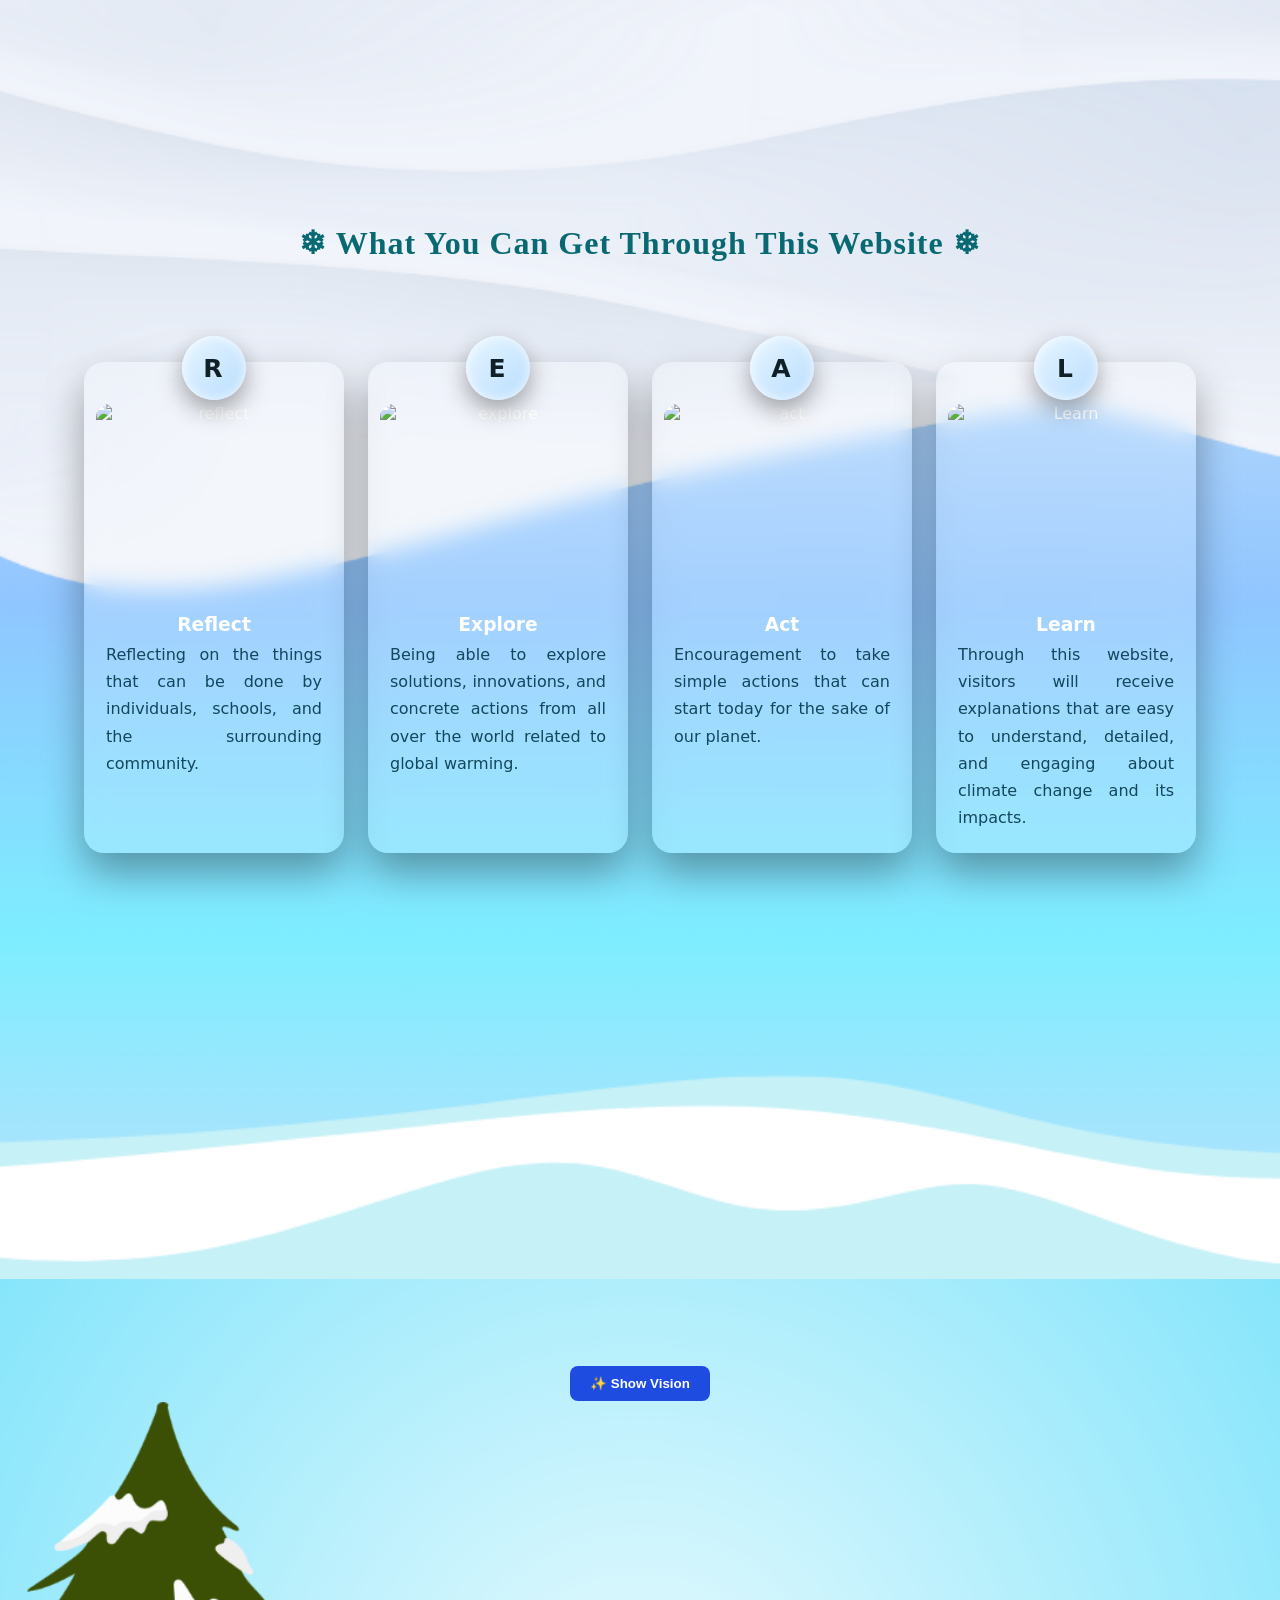
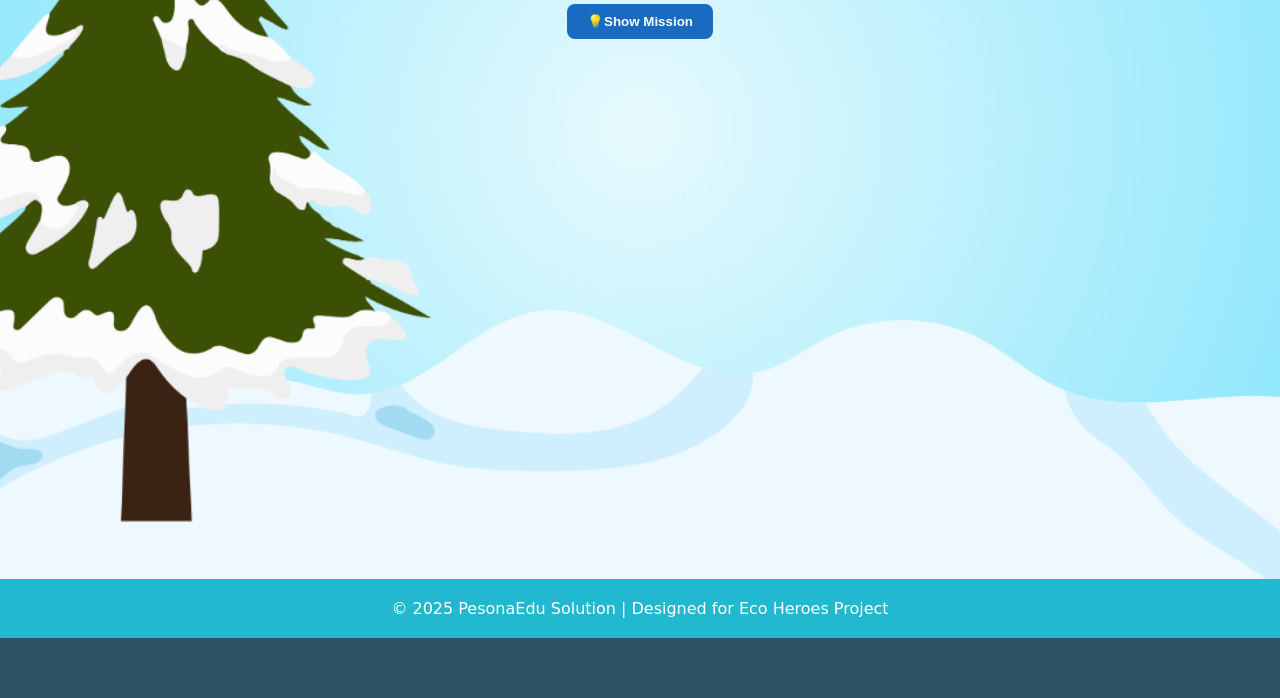
==== commit 5af20308: "Add files via upload" ====
--- a/index.html
+++ b/index.html
@@ -1,1178 +1,1178 @@
-<!DOCTYPE html>
-<html lang="id">
-<head>
-  <meta charset="UTF-8">
-  <meta name="viewport" content="width=device-width, initial-scale=1.0">
-  <title>Eco Heroes - PesonaEdu Solution</title>
-  <link rel="stylesheet" href="pesonaedu.css">
-  <link rel="stylesheet" href="fontawesome-free-5.15.4-web/css/all.min.css">
-<script src="https://cdn.jsdelivr.net/npm/chart.js@4.4.1"></script>
-<script src="https://cdn.jsdelivr.net/npm/chartjs-plugin-zoom@2.0.1"></script>
-
-  <link rel="icon" type="maskot" href="WhatsApp Image 2025-12-11 at 23.56.46_4ef0c116.jpg" />
-</head>
-
-  <body>
-  <div class="fish-cursor">💧</div>
-  <script src="pesonaedu.js"></script>
-
-  <header class="floatingnavbar">
-    <div class="logo">
-    <img src="snow.png" alt="">
-    </div>
-<nav>
-    <ul class="nav-links">
-      <li class="dropdown">
-        <a href="index.html"><img class="home button" src="home.png" alt=""></a>
-        <ul class="homed dropdown-menu">
-          <li><a href="#about"><img class="issue dropbutton" src="issue.png" alt=""></a></li>
-          <li><a href="#facts"><img class="facts dropbutton" src="importence (2).png" alt=""></a></li>
-          <li><a href="#importence"><img class="importence dropbutton" src="importence.png" alt=""></a></li>
-          <li><a href="#vision"><img class="vision dropbutton" src="vision.png" alt=""></a></li>
-        </ul>
-      </li>
-      <li class="dropdown">
-        <a href="causes1.html"><img class="cause button" src="causeseffects.png"></a>
-        <ul class="caused dropdown-menu1">
-        <li><a href="causes1.html"><img class="causes dropbutton1" src="Causes.png" alt=""></a></li>
-        <li><a href="causes1.html#effectt"><img class="effects dropbutton1" src="effect.png" alt=""></a></li>
-      </ul>
-      </li>
-      <li class="dropdown">
-        <a href="funpage.html"><img class="funpage button" src="funpage.png"></a>
-      <li class="dropdown">
-        <a href="solution.html"><img class="solution button" src="solution.png"></a>
-      <li class="dropdown">
-        <a href="aboutus.html"><img class="aboutus button" src="aboutus.png"></a>
-      <li class="dropdown">
-        <a href="aboutwebsite.html"><img class="website button" src="aboutwebsite.png"></a>
-      <li class="dropdown">
-        <a href="refrences.html"><img class="refrences button" src="refrences.png"></a>
-    </ul>
-    </nav>
-    <div class="logo1">
-    <img src="snow.png" alt="">
-    </div>
-
-    
-
-  
-  </header> 
-<body>
-    <!-- POPUP -->
-<div id="popup-overlay">
-  <div id="popup-box">
-    <h2>Welcome to SNOWPAW</h2>
-    <p>
-      A platform for climate action.<br>
-        Small actions today can protect our planet tomorrow.<br>
-        Join us and make a difference. 🌱
-    </p>
-
-    <button id="popup-close">Close</button>
-  </div>
-</div>
-
-<style>
-#popup-overlay {
-  position: fixed;
-  inset: 0;
-  background: rgba(0,0,0,0.45);
-  display: flex;
-  justify-content: center;
-  align-items: center;
-  opacity: 0;
-  visibility: hidden;
-  transition: opacity 0.6s ease;
-  z-index: 9999;
-}
-
-#popup-overlay.show {
-  opacity: 1;
-  visibility: visible;
-}
-#popup-box {
-  background-image: url("icebutton2.png");
-  background-size: 500px ;
-  background-position: center;
-  background-repeat: no-repeat;
-  font-family: 'lilmarie';
-  color: rgb(13, 62, 210);
-  -webkit-text-stroke: white 0.05px;
-  font-size: 25px;
-  width: clamp(280px, 80vw, 480px);
-  aspect-ratio: 2 / 6; 
-  padding: 40px 25px;
-
-  text-align: center;
-  border-radius: 0;
-  box-shadow: none;
-  display: flex;
-  flex-direction: column;
-  justify-content: center;
-
-  transform: translateY(20px);
-  opacity: 0;
-  transition: all 0.6s ease;
-}
-
-#popup-overlay.show #popup-box {
-  transform: translateY(0);
-  opacity: 1;
-}
-
-#popup-close {
-  margin-top: 20px;
-  margin-left: 160px;
-  padding: 10px 28px;
-  border: none;
-  width: 100px;
-  background: #3b82f6;
-  color: white;
-  font-size: 15px;
-  border-radius: 999px;
-  cursor: pointer;
-}
-
-#popup-close:hover {
-  background: #0d6aff;
-}
-</style>
-
-<script>
-document.addEventListener("DOMContentLoaded", () => {
-  const popup = document.getElementById("popup-overlay");
-  const closeBtn = document.getElementById("popup-close");
-
-  // muncul pas load
-  setTimeout(() => {
-    popup.classList.add("show");
-  }, 400);
-
-  // auto close setelah 5 detik
-  const autoClose = setTimeout(() => {
-    popup.classList.remove("show");
-  }, 5400); // 5 detik + animasi masuk
-
-  // manual close
-  closeBtn.addEventListener("click", () => {
-    popup.classList.remove("show");
-    clearTimeout(autoClose);
-  });
-});
-</script>
-
-  <!-- Hero Section -->
-  <section id="home" class="fade-in">
-    </div>
-  
-  <img src="2.png" class="unyu float-5d">
-  <img src="4.png" class="unyu1 float-5d">
-  <img src="6.png" class="unyu2 float-5d">
-  <img src="7.png" class="unyu3 float-5d">
-  <img src="kuuuutbu.png" class="unyu4">
-  <img src="pelengkp6.png" class="stage2 float-5d">
-  <img src="maskot.png" class="maskot float-5d">
-  <img src="judul2.png" class="judul">
-  <img src="shine.png" class="shine">
-  <img src="shine2.png" class="shine2">
-<img class="snowflakes1" src="crystal1.png" alt="">
-<img class="snowflakes2" src="crystal2.png" alt="">
-        <div class="title1">What is Climate Change?</div>
-  <img class="batas float-5d"src="batas.png" alt="">
-  </section>
-      <img src="PENGUINJALAN.png" id="mobil" class="mobil">
-<!-- About Section -->
-<section id="about" class="fade-in">
-  <div class="section reveal">
-    <div class="text">
-
-        <div class="desc1">
-            Climate scientists have shown that nearly all global warming over the past 200 years is caused by human activities that release greenhouse gases and heat the Earth faster than at any time in the last two thousand years. The planet is now about 1.42°C warmer than in the late 1800s, making this the warmest period in 100,000 years, with 2015 to 2024 being the hottest decade on record. But rising temperatures are only the beginning because the Earth is interconnected, so changes in one area affect many others. As a result, climate change triggers extreme droughts, water scarcity, intense fires, rising sea levels, flooding, melting polar ice, powerful storms, and declining biodiversity.</div>
-    </div>
-
-    <div class="img-gallery">
-        <div class="kodfun-galeri">
-            <div style="background-image: url('https://i0.wp.com/gapki.id/dir-site/uploads/2025/08/perubahan_iklim_global_gapki.id_ilustrasi_jpg.jpg?fit=1036%2C678&ssl=1');"></div>
-            <div style="background-image: url('https://avaada.com/wp-content/uploads/7-Secrets-About-the-Causes-of-Climate-Change.jpg');"></div>
-            <div style="background-image: url('https://i0.wp.com/narasitoday.com/wp-content/uploads/2025/07/SGYWEGWEYWE.jpg?fit=612%2C382&ssl=1');"></div>
-            <div style="background-image: url('https://static.gatra.com/foldershared/images/2019/thytha/07-Jul/perubahan-iklim-shutterstock.jpg');"></div>
-            <div style="background-image: url('https://batuter.com/wp-content/uploads/2024/08/Iklim.jpg');"></div>
-        </div>
-    </div>               
-</div>
-<img class="maskot2 float-5d"src="maskot2.png" alt="">
-<img class="maskot3 float-5d" src="polarbear.png" alt="">
-</section>
-
-<section id="issue">
-  <img class="snowbatas1" src="snow1.png" alt="">
-   <div class="section reveal vivi">
-    <div class="text">
-        <div class="title2">The Problems We Are Facing</div>
-        <div class="desc">
-            The Earth is facing unprecedented pressure as global temperatures keep rising, leading to extreme heat, unpredictable seasons, melting polar ice, and higher sea levels that threaten coastal cities. Disasters like floods, droughts, and wildfires are becoming more frequent, while pollution harms human health and unpredictable weather puts agriculture and food supplies at risk. Natural ecosystems are losing balance, causing many species to struggle and biodiversity to decline. The climate crisis also strains the economy and society, with damaged infrastructure, rising healthcare costs, and greater impacts on vulnerable communities. Even so, we can still slow the crisis through awareness, lifestyle changes, and collective action to reduce emissions and build a safer, more sustainable future.
-</div>
-
-    <div class="img-gallery">
-        <div class="kodfun-galeri">
-            <div style="background-image: url('https://kuow-prod.imgix.net/store/8347b4eaac7a978164f5a48f35ebb721.jpg?ixlib=rails-4.3.1&fit=clip&crop=faces&auto=format&w=924&h=634');"></div>
-            <div style="background-image: url('https://www.preventionweb.net/sites/default/files/styles/landscape_16_9/public/2022-05/shutterstock_585540035-min.jpg?itok=4QBcjK7x');"></div>
-            <div style="background-image: url('https://cdn.britannica.com/11/154611-050-1222C65C/view-remains-trees-hillside-wildfires-forest-fire.jpg');"></div>
-            <div style="background-image: url('https://encrypted-tbn0.gstatic.com/images?q=tbn:ANd9GcR9cBIK4GEPzgwG2kBAwtjDalpxPobtFcrxNg&s');"></div>
-            <div style="background-image: url('https://static01.nyt.com/images/2020/09/15/climate/15CLI-BIODIVERSITY1-alt/15CLI-BIODIVERSITY1-alt-superJumbo-v3.jpg');"></div>
-        </div>
-    </div>               
-</div>
-  </section>
-
-  <section id="facts">
-      <img class="batas4 float-5d" src="batas - Copy.png" alt="">
-    <img class="overlay2 float-5d" src="iceframe.png" alt="">
-<img class="overlay3" src="blabla.png" alt="">
-    <h2 class="top">~ Top 5 Countries with the Highest Air Pollution Levels in the World ~</h2>
-
-        <div class="zoom-wrapper">
-        <img src="banner.jpg" alt="banner">
-    </div>
-
-    <!-- ====================== GLOBE INTERAKTIF ====================== -->
-<div id="globe-container" style="margin-top:-300px; 
-display:flex; 
-justify-content:center; 
-height:700px; 
-z-index: 3;
-position:absolute;
-margin-left: 700px;
-margin-top: 70px;">
-
-  <!-- POPUP -->
-  <div id="popup">
-    <h3 id="popup-title"></h3>
-    <p id="popup-content"></p>
-    <button onclick="hidePopup()">Tutup</button>
-  </div>
-
-<!-- ================= GLOBE INTERAKTIF ================= -->
-<div id="globe-container">
-  <div id="popup">
-    <h3 id="popup-title"></h3>
-    <p id="popup-content"></p>
-    <button onclick="hidePopup()">Close</button>
-  </div>
-
-  <svg id="globe" width="500" height="500"></svg>
-</div>
-
-<script src="https://d3js.org/d3.v5.min.js"></script>
-<script src="https://d3js.org/topojson.v3.min.js"></script>
-
-<style>
-#popup{
-  position:absolute;
-  top:40px;
-  right:40px;
-  width:260px;
-  padding:15px;
-  background:white;
-  border-left:6px solid #3b82f6;
-  margin-left: -700px;
-  border-radius:10px;
-  box-shadow:0 4px 15px rgba(0,0,0,0.25);
-  display:none;
-  z-index:2000;
-}
-#popup button{
-  margin-top:10px;
-  padding:8px 12px;
-  background:#3b82f6;
-  border:none;
-  color:white;
-  border-radius:6px;
-  cursor:pointer;
-}
-#popup button:hover{
-    background: #004ccf;
-}
-.land{ fill:#0e2b4f; pointer-events:none; }
-.country{
-  fill:none;
-  stroke:rgba(255,255,255,0.35);
-  stroke-width:0.7;
-  cursor:pointer;
-}
-.night{ fill:rgba(0,0,30,0.35); pointer-events:none; }
-.hotspot{
-  fill:red;
-  stroke:white;
-  stroke-width:2;
-  cursor:pointer;
-}
-.hotspot:hover{
-    fill:rgb(195, 0, 0);
-}
-</style>
-<script>
-/* ================= POPUP ================= */
-function showPopup(name){
-  const info = {
-    "Chad":
-      "Chad has extremely high air pollution due to Sahara dust storms, biomass burning, and limited air quality control.",
-
-    "Bangladesh":
-      "Air pollution in Bangladesh is driven by industrial emissions, vehicle exhaust, brick kilns, and high population density.",
-
-    "Pakistan":
-      "Pakistan suffers from poor air quality caused by vehicle emissions, fossil fuel use, and industrial activity.",
-
-    "Democratic Republic of the Congo":
-      "Air pollution mainly comes from wood burning, deforestation, and limited environmental infrastructure.",
-
-    "India":
-      "India is among the most polluted countries due to heavy traffic, coal power plants, industry, and open burning."
-  };
-
-  document.getElementById("popup-title").innerText = name;
-  document.getElementById("popup-content").innerText =
-    info[name] || "No data available.";
-  document.getElementById("popup").style.display = "block";
-}
-
-function hidePopup(){
-  document.getElementById("popup").style.display = "none";
-}
-
-/* ================= SUN POSITION ================= */
-Date.prototype.getDOY = function(){
-  const start = new Date(this.getFullYear(),0,0);
-  return Math.floor((this - start) / 86400000);
-};
-
-function solarPosition(t){
-  const doy = t.getDOY();
-  const UTC = t.getUTCHours() + t.getUTCMinutes()/60;
-  const decl = 23.44 * Math.sin((2 * Math.PI / 365) * (doy - 81));
-  const lon = 180 - UTC * 15;
-  return [lon, decl];
-}
-
-/* ================= SVG & PROJECTION ================= */
-const svg = d3.select("#globe");
-const w = 500, h = 500;
-const center = [w/2, h/2];
-const radius = 240;
-
-const proj = d3.geoOrthographic()
-  .scale(radius)
-  .translate(center)
-  .rotate([0, -20])
-  .clipAngle(90);
-
-const path = d3.geoPath().projection(proj);
-
-/* ================= LOAD MAP ================= */
-d3.json("https://cdn.jsdelivr.net/npm/world-atlas@2/countries-110m.json")
-.then(world => {
-
-  const land = topojson.feature(world, world.objects.land);
-  const key = Object.keys(world.objects)
-    .find(k => k.includes("countries") || k.includes("admin"));
-  const countries = topojson.feature(world, world.objects[key]).features;
-
-  svg.append("circle")
-    .attr("cx", center[0])
-    .attr("cy", center[1])
-    .attr("r", radius)
-    .attr("fill", "#bcd8f5");
-
-  svg.append("path")
-    .datum(land)
-    .attr("class", "land")
-    .attr("d", path);
-
-  const c = svg.append("g")
-    .selectAll("path")
-    .data(countries)
-    .enter()
-    .append("path")
-    .attr("class", "country")
-    .on("click", d => {
-      const name =
-        d.properties.name_long ||
-        d.properties.name ||
-        d.properties.ADMIN ||
-        "Unknown";
-      showPopup(name);
-    });
-
-  const night = svg.append("path").attr("class", "night");
-
-  /* ================= HOTSPOTS ================= */
-  const hotspotsData = [
-    { name: "Chad", coords: [18, 15] },
-    { name: "Bangladesh", coords: [90, 24] },
-    { name: "Pakistan", coords: [69, 30] },
-    { name: "Democratic Republic of the Congo", coords: [23, -3] },
-    { name: "India", coords: [78, 21] }
-  ];
-
-  const hotspots = svg.append("g")
-    .selectAll("circle")
-    .data(hotspotsData)
-    .enter()
-    .append("circle")
-    .attr("class", "hotspot")
-    .attr("r", 9)
-    .on("click", d => showPopup(d.name));
-
-  /* ================= DRAG + AUTO ROTATE ================= */
-  let autoRotate = true;
-
-  svg.call(
-    d3.drag()
-      .on("start", () => autoRotate = false)
-      .on("drag", () => {
-        const r = proj.rotate();
-        proj.rotate([
-          r[0] + d3.event.dx * 0.4,
-          r[1] - d3.event.dy * 0.4
-        ]);
-        render();
-      })
-      .on("end", () => autoRotate = true)
-  );
-
-  d3.timer(() => {
-    if(autoRotate){
-      const r = proj.rotate();
-      proj.rotate([r[0] + 0.12, r[1]]);
-    }
-    render();
-  });
-
-  /* ================= RENDER ================= */
-  function render(){
-    const now = new Date();
-    const sun = solarPosition(now);
-    const nightSide = [sun[0] + 180, -sun[1]];
-
-    night.datum(
-      d3.geoCircle().center(nightSide).radius(90)()
-    ).attr("d", path);
-
-    svg.selectAll(".land").attr("d", path);
-    c.attr("d", path);
-
-    hotspots.attr("transform", d => {
-      const p = proj(d.coords);
-      return `translate(${p[0]},${p[1]})`;
-    });
-  }
-});
-</script>
-
-<!-- ================= IMPACT CARD ================= -->
-<!-- ================= IMPACT CARD ================= -->
-<div class="impact-zone">
-  <div class="impact-grid">
-
-    <div class="impact-card float-5d" style="background-image:url('iceblock.png')">
-      <span class="impact-front">CLICK THIS</span>
-      <div class="impact-back">
-Chad, Bangladesh, Pakistan, the Democratic Republic of Congo, and India experience high levels of air pollution due to natural factors, industrialization, and population density. This negatively impacts people's health and quality of life.
-      </div>
-    </div>
-
-  </div>
-</div>
-
-<!-- ================= STYLE ================= -->
-<style>
-/* ZONE */
-.impact-zone {
-  width: 100%;
-  display: flex;
-  justify-content: center;
-  margin: 80px 0;
-  margin-top: 20px;
-}
-
-/* GRID */
-.impact-grid {
-  display: flex;
-}
-
-/* CARD — BENARAN CUMA GAMBAR */
-.impact-card {
-  position: absolute;
-  width: 600px;
-  height: 400px;
-  margin-left: -1200px;
-  background-size: cover;
-  background-position: center;
-  background-repeat: no-repeat;
-
-  cursor: pointer;
-  overflow: hidden;
-}
-
-/* FRONT TEXT (FLOAT DI ATAS GAMBAR) */
-.impact-front {
-  position: absolute;
-  inset: 0;
-
-  display: flex;
-  align-items: center;
-  justify-content: center;
-
-  font-size: 20px;
-  font-weight: 600;
-  color: white;
-  transition: opacity .3s;
-}
-
-/* BACK OVERLAY */
-.impact-back {
-    position: absolute;
-  width: 600px;
-  height: 400px;
-  background-size: cover;
-  background-position: center;
-  background-repeat: no-repeat;
-  inset: 0;
-  background-image: url(iceblock2.png);
-  display: flex;
-  align-items: center;
-  justify-content: center;
-  text-align: center;
-  padding: 20px;
-  font-size: 0.95rem;
-  line-height: 1.5;
-    -webkit-text-stroke: 0.1 white;
-    color: rgb(0, 189, 189);
-  opacity: 0;
-  transition: opacity .3s;
-}
-
-p.impact-back {
-
-    margin-top: -50px;
-}
-
-/* ACTIVE */
-.impact-card.active .impact-front {
-  opacity: 0;
-}
-
-.impact-card.active .impact-back {
-  opacity: 1;
-}
-</style>
-
-<!-- ================= SCRIPT ================= -->
-<script>
-document.querySelectorAll(".impact-card").forEach(card => {
-  card.addEventListener("click", () => {
-    card.classList.toggle("active");
-  });
-});
-</script>
-  </section>
-
-<section id="facts2">
-  <img class="tape"src="tape.png" alt="">
-    <img class="overlay4 float-5d"src="overlay3.png" alt="">
-        <div class="chart-container">
-            
-  <canvas id="tempChart"></canvas>
-</div>
-
-  <div class="nasa-chart-source">Source: climate.nasa.gov</div>
-</div>
-
-<div class="card" id="info-card">
-        <h3>💡</h3>
-        <p>NASA reports a clear warming trend: 2024 is the hottest year recorded, with global temperatures ~1.28°C above 1951–1980 and ~1.47°C above pre-industrial levels. Human activities drive this rise, triggering extreme heat, sea-level rise, ice melt, stronger storms, and widespread impacts on ecosystems and human life.</p>
-</div>
-
-
-<script>
-const card = document.getElementById("info-card");
-card.addEventListener("click", () => {
-  card.style.transition = "opacity 0.6s ease";
-  card.style.opacity = 0;
-  setTimeout(() => {
-    card.style.display = "none";
-  }, 600); // durasi fade = 0.6s
-});
-</script>
-</section>
-
-<section id="facts3">
-      <h2 class="top">~ Graphics and Datas ~ Scroll to right!</h2>
-  <div class="popup-card-wrapper">
-    <div class="popup-card" id="pcard1">
-      <img src="Screenshot 2025-12-14 064341.png" alt="Card 1 Image" class="popup-card-img">
-      <div class="popup-card-text">
-        <h3>💡 Climate Fact 1</h3>
-        <p>Global sea levels have risen ~9 cm since 1993 due to warming oceans and melting ice, increasing coastal flooding and risks for millions. Climate change is real, and urgent action is needed.</p>
-      </div>
-    </div>
-
-    <div class="popup-card" id="pcard2">
-      <img src="Screenshot 2025-12-14 064352.png" alt="Card 2 Image" class="popup-card-img">
-      <div class="popup-card-text">
-        <h3>🌍 NASA’s CO₂ concentration graph</h3>
-        <p>CO₂ levels have risen sharply from fossil fuels, fires, and ice melt, driving the greenhouse effect, global warming, ice melt, sea-level rise, and ecosystem and human impacts.</p>
-      </div>
-    </div>
-
-    <div class="popup-card" id="pcard3">
-      <img src="Screenshot 2025-12-14 064713.png" alt="Card 3 Image" class="popup-card-img">
-      <div class="popup-card-text">
-        <h3>🔥This BMKG graph for Indonesia</h3>
-        <p>Shows a clear warming trend, with 2024 temperatures ~0.8 °C above the 1991–2020 average, highlighting climate change’s impact on the environment, health, and livelihoods.</p>
-      </div>
-    </div>
-  </div>
-
-
-  <!-- POPUP IMAGE -->
-  <div class="popup-overlay" id="popupOverlay">
-    <img src="" alt="Popup Image" id="popupImage">
-  </div>
-
-  <style>
-    .popup-card-wrapper {
-      display: flex;
-      margin-top: 50px;
-      gap: 20px;
-      overflow-x: auto;
-      padding: 20px;
-      width: 100vw; 
-      box-sizing: border-box; 
-      scroll-behavior: smooth;
-      z-index: 1000;
-    }
-
-    .popup-card {
-      flex: 0 0 auto; 
-      width: 420px;
-      height: 450px;
-      cursor: pointer;
-      overflow: hidden;
-      border-radius: 12px;
-      box-shadow: 0 4px 15px rgba(0,0,0,0.25);
-      background: transparent;
-    }
-
-    .popup-card:hover {
-      transform: scale(1.025);
-      transition: ease-in-out 0.5s;
-    }
-
-    .popup-card-img {
-      width: 400px;
-      height: 200px;
-      z-index: 2000;
-      display: block;
-      transition: transform 0.3s ease;
-    }
-
-    .popup-card-text {
-      padding: 15px;
-      text-align: justify;
-      font-family: 'dunkin';
-    }
-
-    .popup-overlay {
-      position: fixed;
-      inset: 0;
-      background: rgba(0,0,0,0.6);
-      display: none;
-      justify-content: center;
-      align-items: center;
-      z-index: 5000;
-    }
-
-    #popupImage {
-      max-width: 80%;
-      max-height: 80%;
-      border-radius: 12px;
-      box-shadow: 0 8px 25px rgba(0,0,0,0.5);
-      animation: popupZoom 0.4s ease forwards;
-    }
-
-    @keyframes popupZoom {
-      0% { transform: scale(0.5); opacity: 0; }
-      100% { transform: scale(1); opacity: 1; }
-    }
-  </style>
-
-  <script>
-    const popupOverlay = document.getElementById("popupOverlay");
-    const popupImage = document.getElementById("popupImage");
-
-    document.querySelectorAll(".popup-card-img").forEach(img => {
-      img.addEventListener("click", () => {
-        popupImage.src = img.src;
-        popupOverlay.style.display = "flex";
-      });
-    });
-
-    popupOverlay.addEventListener("click", () => {
-      popupOverlay.style.display = "none";
-    });
-  </script>
-</section>
-
-<section id="facts4">
-  <img class="batas3"src="batas.png" alt="">
-  <style>
-  .flip-card-container {
-    display: flex;
-    flex-wrap: wrap;
-    gap: 20px;
-    z-index: 3;
-    justify-content: center;
-    margin: 20px 0;
-  }
-
-  .flip-card {
-    background-color: transparent;
-    width: 200px;
-    height: 160px;
-    perspective: 1000px;
-    flex: 0 0 auto;
-    font-family: 'dunkin';
-  }
-
-  .flip-card-inner {
-    position: relative;
-    width: 100%;
-    height: 100%;
-    text-align: center;
-    transition: transform 0.6s;
-    transform-style: preserve-3d;
-    box-shadow: 0 10px 25px rgba(0,0,0,0.15);
-    border-radius: 12px;
-  }
-
-  .flip-card:hover .flip-card-inner {
-    transform: rotateY(180deg);
-  }
-
-  .flip-card-front, .flip-card-back {
-    position: absolute;
-    width: 100%;
-    height: 100%;
-    backface-visibility: hidden;
-    border-radius: 12px;
-    display: flex;
-    align-items: center;
-    justify-content: center;
-    padding: 15px;
-    box-sizing: border-box;
-  }
-
-  .flip-card-front {
-    background: transparent;
-    color: white;
-    -webkit-text-stroke: rgb(0, 216, 216) 0.5px;
-    font-weight: bold;
-    font-size: 16px;
-    text-align: center;
-  }
-
-  .flip-card-back {
-    background: white;
-    color: #111827;
-    -webkit-text-stroke: #3b82f6 0.5px;
-    transform: rotateY(180deg);
-    font-size: 10px;
-    font-weight: 5px;
-    text-align: justify;
-    overflow: auto;
-  }
-</style>
-
-<div class="flip-card-container">
-  <div class="flip-card">
-    <div class="flip-card-inner">
-      <div class="flip-card-front">Jakarta Flooding (Indonesia)</div>
-      <div class="flip-card-back">
-        Jakarta is one of the cities most vulnerable to climate change. Recurrent major floods inundated 300+ locations in 2020, causing fatalities and mass evacuations. Rising rainfall intensity worsens conditions.
-      </div>
-    </div>
-  </div>
-
-  <div class="flip-card">
-    <div class="flip-card-inner">
-      <div class="flip-card-front">Forest Fires in Kalimantan & Sumatra (Indonesia)</div>
-      <div class="flip-card-back">
-        Longer, drier seasons have intensified forest fires. In 2019, fires caused haze across Indonesia, Malaysia, Singapore, damaging ecosystems and affecting millions with respiratory illnesses.
-      </div>
-    </div>
-  </div>
-
-  <div class="flip-card">
-    <div class="flip-card-inner">
-      <div class="flip-card-front">Extreme Heat Waves (Indonesia)</div>
-      <div class="flip-card-back">
-        Around 48.6 million people (~17% of Indonesia's population) experienced extreme heat Dec 2024–Feb 2025, linked to fossil fuel-driven global warming.
-      </div>
-    </div>
-  </div>
-
-  <div class="flip-card">
-    <div class="flip-card-inner">
-      <div class="flip-card-front">Floods & Landslides Early 2025 (Indonesia)</div>
-      <div class="flip-card-back">
-        Severe flooding and landslides hit many regions in early 2025. Changes in weather patterns from climate extremes increase disaster frequency and intensity.
-      </div>
-    </div>
-  </div>
-
-  <div class="flip-card">
-    <div class="flip-card-inner">
-      <div class="flip-card-front">Arctic Ice Melt (Global)</div>
-      <div class="flip-card-back">
-        Arctic and Antarctic ice continues to shrink, reaching the tenth-lowest Arctic extent on record, contributing to global sea level rise and threatening coastal cities worldwide.
-      </div>
-    </div>
-  </div>
-
-  <div class="flip-card">
-    <div class="flip-card-inner">
-      <div class="flip-card-front">Drought in East Africa (Global)</div>
-      <div class="flip-card-back">
-        Kenya, Ethiopia, and Somalia face longer, intense dry seasons. Climate change worsens food insecurity and triggers conflicts over scarce resources.
-      </div>
-    </div>
-  </div>
-
-  <div class="flip-card">
-    <div class="flip-card-inner">
-      <div class="flip-card-front">Super Typhoon Haiyan (Philippines)</div>
-      <div class="flip-card-back">
-        In 2013, Haiyan, intensified by warmer oceans, killed 6,000+ people, destroyed infrastructure, and left millions homeless.
-      </div>
-    </div>
-  </div>
-
-  <div class="flip-card">
-    <div class="flip-card-inner">
-      <div class="flip-card-front">Record Global Temperatures (Global)</div>
-      <div class="flip-card-back">
-        2024 marked the first year global average temperatures reached 1.5°C above pre-industrial levels, surpassing Paris Agreement targets. 2025 projections suggest record heat.
-      </div>
-    </div>
-  </div>
-</div>
-
-</section>
-<section id="importence">
-        <h2 class="top">Why the Small Actions We Take Are Important</h2>
-  <style>
-  .textbox-container {
-    display: flex;
-    flex-direction: column;
-    gap: 20px;
-    margin: 20px 0;
-  }
-
-  .textbox {
-    background: #f3f4f6;
-    border-left: 5px solid #2563eb;
-    padding: 20px;
-    border-radius: 8px;
-    box-shadow: 0 5px 15px rgba(0,0,0,0.1);
-    font-family: Arial, sans-serif;
-    line-height: 1.6;
-    color: #111827;
-  }
-
-.textbox{
-      font-family: 'dunkin';
-      font-size: 15px;
-      -webkit-text-stroke: white 0.5px;
-}
-
-  .textbox:hover{
-        background:white;
-        transition: 0.4s ease-in-out;
-            border-left: 5px solid cyan;
-  }
-</style>
-
-<div class="textbox-container">
-  <div class="textbox">
-  We often feel that small actions won’t make a difference. However, it is precisely through these simple and small steps that big changes can happen. Reducing single-use plastics, saving energy at home, or choosing eco-friendly transportation may seem trivial, but if done by millions of people, the impact can be significant.
-  </div>
-  <div class="textbox">
-    Small actions also have the power to spread. When one person starts taking action, others are inspired and follow suit. From daily habits, a new culture that cares more for the planet emerges. Moreover, small actions demonstrate our commitment: that we are not just waiting for others or the government, but actively taking responsibility for the future.
-  </div>
-  <div class="textbox">
-    In other words, every small step is part of a larger movement. The climate crisis is indeed a global problem, but the solution begins with individual choices. If we all act together, small actions will become the foundation for major changes that save the Earth.
-  </div>
-</div>
-</section>
-<section id="importence2">
-<style>
-* { box-sizing: border-box; }
-
-body{
-  margin:0;
-  min-height:100vh;
-  font-family: "Segoe UI", system-ui, sans-serif;
-  background: linear-gradient(180deg,#0f2027,#203a43,#2c5364);
-  color:#fff;
-  overflow-x:hidden;
-}
-
-.winterfx-snow-layer{
-  position:fixed;
-  inset:0;
-  pointer-events:none;
-  z-index:1;
-}
-.winterfx-snow{
-  position:absolute;
-  top:-10px;
-  color:#fff;
-  opacity:.6;
-  animation:winterfx-fall linear infinite;
-}
-@keyframes winterfx-fall{
-  to{ transform: translateY(110vh); }
-}
-
-.winterfx-section{
-  position:relative;
-  z-index:5;
-  padding:80px 16px;
-  max-width:1200px;
-  margin:auto;
-}
-
-.winterfx-title{
-  text-align:center;
-  margin-bottom:200px;
-  font-family: 'porkys';
-  letter-spacing:1px;
-}
-
-.winterfx-grid{
-  display:grid;
-  grid-template-columns: repeat(auto-fit, minmax(260px,1fr));
-  gap:24px;
-}
-
-.winterfx-card{
-  position:relative;
-  padding:22px;
-  padding-top:42px; 
-  border-radius:20px;
-  margin-top: -100px;
-  transition:.4s ease;
-  background: rgba(255,255,255,.18);
-  backdrop-filter: blur(12px);
-  box-shadow: 0 20px 40px rgba(0,0,0,.35);
-}
-
-.winterfx-card:hover{
-  transform: translateY(-8px) scale(1.02);
-  box-shadow:
-    0 30px 60px rgba(0,0,0,.45),
-    0 0 24px rgba(180,220,255,.6);
-}
-
-.winterfx-real-badge{
-  position:absolute;
-  top:-26px;
-  left:50%;
-  transform: translateX(-50%);
-  z-index:20;
-  width:64px;
-  height:64px;
-  border-radius:50%;
-  background: linear-gradient(135deg,#e8f6ff,#b8ddff);
-  box-shadow:
-  0 10px 25px rgba(0,0,0,.35),
-  inset 0 0 12px rgba(255,255,255,.8);
-  display:flex;
-  align-items:center;
-  justify-content:center;
-  gap:3px;
-  font-size:25px;
-  font-weight:700;
-  letter-spacing:2px;
-  color:#0f2027;
-  pointer-events:none;
-}
-
-.winterfx-card:hover .winterfx-real-badge{
-  transform: translateX(-50%) scale(1.05);
-}
-
-.winterfx-card img{
-  width:240px;
-  margin-left: -10px;
-  height: 200px;
-  border-radius:14px;
-  margin-bottom:auto;
-  display:block;
-  object-fit: cover;
-}
-
-.winterfx-card h3{
-  margin:10px 0 6px;
-}
-.winterfx-card p{
-  margin:0;
-  opacity:.9;
-  text-align: justify};
-</style>
-</head>
-
-<body>
-
-<div class="winterfx-snow-layer" id="winterfxSnow"></div>
-
-<section class="winterfx-section">
-  <h2 class="winterfx-title">❄ What You Can Get Through This Website ❄</h2>
-
-  <div class="winterfx-grid">
-
-    <div class="winterfx-card">
-      <div class="winterfx-real-badge">
-        <span>R</span>
-      </div>
-      <img src="https://i.pinimg.com/1200x/1a/56/de/1a56dec8551582779efc9bade595bd1a.jpg" alt="reflect">
-      <h3>Reflect</h3>
-      <p>Reflecting on the things that can be done by individuals, schools, and the surrounding community.</p>
-    </div>
-
-    <div class="winterfx-card">
-      <div class="winterfx-real-badge">
-      <span>E</span>
-      </div>
-      <img src="https://i.pinimg.com/1200x/bd/d2/ef/bdd2ef9f67e18c03929089c7b9efe5c0.jpg" alt="explore">
-      <h3>Explore</h3>
-      <p>Being able to explore solutions, innovations, and concrete actions from all over the world related to global warming.</p>
-    </div>
-
-    <div class="winterfx-card">
-      <div class="winterfx-real-badge">
-      <span>A</span>
-      </div>
-      <img src="https://i.pinimg.com/736x/bc/e8/78/bce878c9a8c0e23eadf32dec2cd2e8f6.jpg" alt="act">
-      <h3>Act</h3>
-      <p>Encouragement to take simple actions that can start today for the sake of our planet.</p>
-    </div>
-
-    <div class="winterfx-card">
-      <div class="winterfx-real-badge">
-  <span>L</span>
-      </div>
-      <img src="https://i.pinimg.com/1200x/26/61/43/26614316b32ba67856224f69f033e97d.jpg" alt="Learn">
-      <h3>Learn</h3>
-      <p>Through this website, visitors will receive explanations that are easy to understand, detailed, and engaging about climate change and its impacts.</p>
-    </div>
-
-  </div>
-</section>
-
-<script>
-const snowLayer = document.getElementById("winterfxSnow");
-for(let i=0;i<40;i++){
-  const s=document.createElement("div");
-  s.className="winterfx-snow";
-  s.innerHTML="❄";
-  s.style.left=Math.random()*100+"vw";
-  s.style.fontSize=(Math.random()*8+10)+"px";
-  s.style.animationDuration=(Math.random()*6+6)+"s";
-  snowLayer.appendChild(s);
-}
-</script>
-</section>
-
-<section id="vision">
-  <!-- ANIMATED VISI & MISI DENGAN GAMBAR -->
-<div class="vm-wrapper" style="max-width:600px; margin:30px auto; font-family:Arial, sans-serif; text-align:center;">
-
-  <button class="vm-btn" id="showVisi" style="padding:10px 20px; margin:10px 0;  border:none; border-radius:8px; background:#1f4ce0; color:white; font-weight:bold; cursor:pointer; transition:0.3s;">✨ Show Vision</button>
-  <div id="visi-text" style="margin:15px 0; font-size:16px; -webkit-text-stroke:#1f4ce0 0.4px; font-weight:200px; font-family:'dunkin'; color:white; padding:40px; background:url('icebutton.png') no-repeat center/cover; opacity:0; transform:translateY(20px); transition:0.6s;">
-    🌟 Creating a sustainable, climate-resilient world where every generation is aware, responsible, and courageous to act. We commit to a safe, fair, and healthy future for people and the planet, prioritizing climate action for our shared survival.
-  </div>
-
-  <button class="vm-btn" id="showMisi" style="padding:10px 20px; margin:10px 0; border:none; border-radius:8px; background:#196bc2; color:white; font-weight:bold; cursor:pointer; transition:0.3s;">💡Show Mission</button>
-  <div id="misi-text" style="margin:15px 0; font-size:16px;">
-    <p class="misi-point1" style="opacity:0; transform:translateY(20px); transition:0.5s; background:rgb(169, 216, 255); border-radius: 30px; border: #00a2f3 2px solid; no-repeat center/cover; color:white; padding:20px; border-radius:12px;">1️⃣ Raising Awareness <br> Providing clear, easy-to-understand, and factual information about climate change and its impact on daily life..</p>
-    <p class="misi-point2" style="opacity:0; transform:translateY(20px); transition:0.5s; margin-left: 200px; background:rgb(169, 189, 255); border-radius: 30px; border: #0039f3 2px solid; no-repeat center/cover; color:white; padding:20px; border-radius:12px;">2️⃣ Inspiring Action <br> Offering a space for young people to discover ideas, solutions, and concrete steps to tackle the climate crisis.</p>
-    <p class="misi-point3" style="opacity:0; transform:translateY(20px); transition:0.5s; background:rgb(169, 251, 255); border-radius: 30px; border: #00cff3 2px solid; no-repeat center/cover; color:white; padding:20px; border-radius:12px;">3️⃣ Driving Change <br> Encouraging individuals to speak up, influence policies, and choose a greener, more sustainable future.</p>
-  </div>
-</div>
-
-<script>
-// Visi fade + slide
-document.getElementById("showVisi").addEventListener("click", () => {
-  const visi = document.getElementById("visi-text");
-  visi.style.opacity = "1";
-  visi.style.transform = "translateY(0)";
-});
-
-// Misi muncul satu per satu
-document.getElementById("showMisi").addEventListener("click", () => {
-  const points = document.querySelectorAll("#misi-text .misi-point");
-  points.forEach((p, index) => {
-    setTimeout(() => {
-      p.style.opacity = "1";
-      p.style.transform = "translateY(0)";
-    }, index * 500);
-  });
-});
-</script>
-<!-- ANIMATED VISI & MISI DENGAN GAMBAR END -->
-
-</section>
-  <footer>
-    <p>© 2025 PesonaEdu Solution | Designed for Eco Heroes Project</p>
-  </footer>
-
-  <!-- Script untuk animasi scroll -->
-  <script>
-    const elements = document.querySelectorAll('.fade-in');
-
-    function checkScroll() {
-      const triggerBottom = window.innerHeight * 0.85;
-      elements.forEach(el => {
-        const top = el.getBoundingClientRect().top;
-        if (top < triggerBottom) {
-          el.classList.add('show');
-        }
-      });
-    }
-
-    window.addEventListener('scroll', checkScroll);
-    checkScroll();
-  </script>
-<script>
-/* ===== SCROLL REVEAL EFFECT ===== */
-const sections = document.querySelectorAll(".section");
-
-function revealOnScroll(){
-    sections.forEach(sec=>{
-        const rect = sec.getBoundingClientRect();
-        if(rect.top < window.innerHeight - 120){
-            sec.classList.add("visible");
-        }
-    });
-}
-
-window.addEventListener("scroll", revealOnScroll);
-revealOnScroll();
-</script>
-
-</body>
-</html>
+<!DOCTYPE html>
+<html lang="id">
+<head>
+  <meta charset="UTF-8">
+  <meta name="viewport" content="width=device-width, initial-scale=1.0">
+  <title>Eco Heroes - PesonaEdu Solution</title>
+  <link rel="stylesheet" href="pesonaedu.css">
+  <link rel="stylesheet" href="fontawesome-free-5.15.4-web/css/all.min.css">
+<script src="https://cdn.jsdelivr.net/npm/chart.js@4.4.1"></script>
+<script src="https://cdn.jsdelivr.net/npm/chartjs-plugin-zoom@2.0.1"></script>
+
+  <link rel="icon" type="maskot" href="WhatsApp Image 2025-12-11 at 23.56.46_4ef0c116.jpg" />
+</head>
+
+  <body>
+  <div class="fish-cursor">💧</div>
+  <script src="pesonaedu.js"></script>
+
+  <header class="floatingnavbar">
+    <div class="logo">
+    <img src="snow.png" alt="">
+    </div>
+<nav>
+    <ul class="nav-links">
+      <li class="dropdown">
+        <a href="index.html"><img class="home button" src="home.png" alt=""></a>
+        <ul class="homed dropdown-menu">
+          <li><a href="#about"><img class="issue dropbutton" src="issue.png" alt=""></a></li>
+          <li><a href="#facts"><img class="facts dropbutton" src="importence (2).png" alt=""></a></li>
+          <li><a href="#importence"><img class="importence dropbutton" src="importence.png" alt=""></a></li>
+          <li><a href="#vision"><img class="vision dropbutton" src="vision.png" alt=""></a></li>
+        </ul>
+      </li>
+      <li class="dropdown">
+        <a href="causes1.html"><img class="cause button" src="causeseffects.png"></a>
+        <ul class="caused dropdown-menu1">
+        <li><a href="causes1.html"><img class="causes dropbutton1" src="Causes.png" alt=""></a></li>
+        <li><a href="causes1.html#effectt"><img class="effects dropbutton1" src="effect.png" alt=""></a></li>
+      </ul>
+      </li>
+      <li class="dropdown">
+        <a href="funpage.html"><img class="funpage button" src="funpage.png"></a>
+      <li class="dropdown">
+        <a href="solution.html"><img class="solution button" src="solution.png"></a>
+      <li class="dropdown">
+        <a href="aboutus.html"><img class="aboutus button" src="aboutus.png"></a>
+      <li class="dropdown">
+        <a href="aboutwebsite.html"><img class="website button" src="aboutwebsite.png"></a>
+      <li class="dropdown">
+        <a href="refrences.html"><img class="refrences button" src="refrences.png"></a>
+    </ul>
+    </nav>
+    <div class="logo1">
+    <img src="snow.png" alt="">
+    </div>
+
+    
+
+  
+  </header> 
+<body>
+    <!-- POPUP -->
+<div id="popup-overlay">
+  <div id="popup-box">
+    <h2>Welcome to SNOWPAW</h2>
+    <p>
+      A platform for climate action.<br>
+        Small actions today can protect our planet tomorrow.<br>
+        Join us and make a difference. 🌱
+    </p>
+
+    <button id="popup-close">Close</button>
+  </div>
+</div>
+
+<style>
+#popup-overlay {
+  position: fixed;
+  inset: 0;
+  background: rgba(0,0,0,0.45);
+  display: flex;
+  justify-content: center;
+  align-items: center;
+  opacity: 0;
+  visibility: hidden;
+  transition: opacity 0.6s ease;
+  z-index: 9999;
+}
+
+#popup-overlay.show {
+  opacity: 1;
+  visibility: visible;
+}
+#popup-box {
+  background-image: url("icebutton2.png");
+  background-size: 500px ;
+  background-position: center;
+  background-repeat: no-repeat;
+  font-family: 'lilmarie';
+  color: rgb(13, 62, 210);
+  -webkit-text-stroke: white 0.05px;
+  font-size: 25px;
+  width: clamp(280px, 80vw, 480px);
+  aspect-ratio: 2 / 6; 
+  padding: 40px 25px;
+
+  text-align: center;
+  border-radius: 0;
+  box-shadow: none;
+  display: flex;
+  flex-direction: column;
+  justify-content: center;
+
+  transform: translateY(20px);
+  opacity: 0;
+  transition: all 0.6s ease;
+}
+
+#popup-overlay.show #popup-box {
+  transform: translateY(0);
+  opacity: 1;
+}
+
+#popup-close {
+  margin-top: 20px;
+  margin-left: 160px;
+  padding: 10px 28px;
+  border: none;
+  width: 100px;
+  background: #3b82f6;
+  color: white;
+  font-size: 15px;
+  border-radius: 999px;
+  cursor: pointer;
+}
+
+#popup-close:hover {
+  background: #0d6aff;
+}
+</style>
+
+<script>
+document.addEventListener("DOMContentLoaded", () => {
+  const popup = document.getElementById("popup-overlay");
+  const closeBtn = document.getElementById("popup-close");
+
+  // muncul pas load
+  setTimeout(() => {
+    popup.classList.add("show");
+  }, 400);
+
+  // auto close setelah 5 detik
+  const autoClose = setTimeout(() => {
+    popup.classList.remove("show");
+  }, 5400); // 5 detik + animasi masuk
+
+  // manual close
+  closeBtn.addEventListener("click", () => {
+    popup.classList.remove("show");
+    clearTimeout(autoClose);
+  });
+});
+</script>
+
+  <!-- Hero Section -->
+  <section id="home" class="fade-in">
+    </div>
+  
+  <img src="2.png" class="unyu float-5d">
+  <img src="4.png" class="unyu1 float-5d">
+  <img src="6.png" class="unyu2 float-5d">
+  <img src="7.png" class="unyu3 float-5d">
+  <img src="kuuuutbu.png" class="unyu4">
+  <img src="pelengkp6.png" class="stage2 float-5d">
+  <img src="maskot.png" class="maskot float-5d">
+  <img src="judul2.png" class="judul">
+  <img src="shine.png" class="shine">
+  <img src="shine2.png" class="shine2">
+<img class="snowflakes1" src="crystal1.png" alt="">
+<img class="snowflakes2" src="crystal2.png" alt="">
+        <div class="title1">What is Climate Change?</div>
+  <img class="batas float-5d"src="batas.png" alt="">
+  </section>
+      <img src="PENGUINJALAN.png" id="mobil" class="mobil">
+<!-- About Section -->
+<section id="about" class="fade-in">
+  <div class="section reveal">
+    <div class="text">
+
+        <div class="desc1">
+            Climate scientists have shown that nearly all global warming over the past 200 years is caused by human activities that release greenhouse gases and heat the Earth faster than at any time in the last two thousand years. The planet is now about 1.42°C warmer than in the late 1800s, making this the warmest period in 100,000 years, with 2015 to 2024 being the hottest decade on record. But rising temperatures are only the beginning because the Earth is interconnected, so changes in one area affect many others. As a result, climate change triggers extreme droughts, water scarcity, intense fires, rising sea levels, flooding, melting polar ice, powerful storms, and declining biodiversity.</div>
+    </div>
+
+    <div class="img-gallery">
+        <div class="kodfun-galeri">
+            <div style="background-image: url('https://i0.wp.com/gapki.id/dir-site/uploads/2025/08/perubahan_iklim_global_gapki.id_ilustrasi_jpg.jpg?fit=1036%2C678&ssl=1');"></div>
+            <div style="background-image: url('https://avaada.com/wp-content/uploads/7-Secrets-About-the-Causes-of-Climate-Change.jpg');"></div>
+            <div style="background-image: url('https://i0.wp.com/narasitoday.com/wp-content/uploads/2025/07/SGYWEGWEYWE.jpg?fit=612%2C382&ssl=1');"></div>
+            <div style="background-image: url('https://static.gatra.com/foldershared/images/2019/thytha/07-Jul/perubahan-iklim-shutterstock.jpg');"></div>
+            <div style="background-image: url('https://batuter.com/wp-content/uploads/2024/08/Iklim.jpg');"></div>
+        </div>
+    </div>               
+</div>
+<img class="maskot2 float-5d"src="maskot2.png" alt="">
+<img class="maskot3 float-5d" src="polarbear.png" alt="">
+</section>
+
+<section id="issue">
+  <img class="snowbatas1" src="snow1.png" alt="">
+   <div class="section reveal vivi">
+    <div class="text">
+        <div class="title2">The Problems We Are Facing</div>
+        <div class="desc">
+            The Earth is facing unprecedented pressure as global temperatures keep rising, leading to extreme heat, unpredictable seasons, melting polar ice, and higher sea levels that threaten coastal cities. Disasters like floods, droughts, and wildfires are becoming more frequent, while pollution harms human health and unpredictable weather puts agriculture and food supplies at risk. Natural ecosystems are losing balance, causing many species to struggle and biodiversity to decline. The climate crisis also strains the economy and society, with damaged infrastructure, rising healthcare costs, and greater impacts on vulnerable communities. Even so, we can still slow the crisis through awareness, lifestyle changes, and collective action to reduce emissions and build a safer, more sustainable future.
+</div>
+
+    <div class="img-gallery">
+        <div class="kodfun-galeri">
+            <div style="background-image: url('https://kuow-prod.imgix.net/store/8347b4eaac7a978164f5a48f35ebb721.jpg?ixlib=rails-4.3.1&fit=clip&crop=faces&auto=format&w=924&h=634');"></div>
+            <div style="background-image: url('https://www.preventionweb.net/sites/default/files/styles/landscape_16_9/public/2022-05/shutterstock_585540035-min.jpg?itok=4QBcjK7x');"></div>
+            <div style="background-image: url('https://cdn.britannica.com/11/154611-050-1222C65C/view-remains-trees-hillside-wildfires-forest-fire.jpg');"></div>
+            <div style="background-image: url('https://encrypted-tbn0.gstatic.com/images?q=tbn:ANd9GcR9cBIK4GEPzgwG2kBAwtjDalpxPobtFcrxNg&s');"></div>
+            <div style="background-image: url('https://static01.nyt.com/images/2020/09/15/climate/15CLI-BIODIVERSITY1-alt/15CLI-BIODIVERSITY1-alt-superJumbo-v3.jpg');"></div>
+        </div>
+    </div>               
+</div>
+  </section>
+
+  <section id="facts">
+      <img class="batas4 float-5d" src="batas - Copy.png" alt="">
+    <img class="overlay2 float-5d" src="iceframe.png" alt="">
+<img class="overlay3" src="blabla.png" alt="">
+    <h2 class="top">~ Top 5 Countries with the Highest Air Pollution Levels in the World ~</h2>
+
+        <div class="zoom-wrapper">
+        <img src="banner.jpg" alt="banner">
+    </div>
+
+    <!-- ====================== GLOBE INTERAKTIF ====================== -->
+<div id="globe-container" style="margin-top:-300px; 
+display:flex; 
+justify-content:center; 
+height:700px; 
+z-index: 3;
+position:absolute;
+margin-left: 700px;
+margin-top: 70px;">
+
+  <!-- POPUP -->
+  <div id="popup">
+    <h3 id="popup-title"></h3>
+    <p id="popup-content"></p>
+    <button onclick="hidePopup()">Tutup</button>
+  </div>
+
+<!-- ================= GLOBE INTERAKTIF ================= -->
+<div id="globe-container">
+  <div id="popup">
+    <h3 id="popup-title"></h3>
+    <p id="popup-content"></p>
+    <button onclick="hidePopup()">Close</button>
+  </div>
+
+  <svg id="globe" width="500" height="500"></svg>
+</div>
+
+<script src="https://d3js.org/d3.v5.min.js"></script>
+<script src="https://d3js.org/topojson.v3.min.js"></script>
+
+<style>
+#popup{
+  position:absolute;
+  top:40px;
+  right:40px;
+  width:260px;
+  padding:15px;
+  background:white;
+  border-left:6px solid #3b82f6;
+  margin-left: -700px;
+  border-radius:10px;
+  box-shadow:0 4px 15px rgba(0,0,0,0.25);
+  display:none;
+  z-index:2000;
+}
+#popup button{
+  margin-top:10px;
+  padding:8px 12px;
+  background:#3b82f6;
+  border:none;
+  color:white;
+  border-radius:6px;
+  cursor:pointer;
+}
+#popup button:hover{
+    background: #004ccf;
+}
+.land{ fill:#0e2b4f; pointer-events:none; }
+.country{
+  fill:none;
+  stroke:rgba(255,255,255,0.35);
+  stroke-width:0.7;
+  cursor:pointer;
+}
+.night{ fill:rgba(0,0,30,0.35); pointer-events:none; }
+.hotspot{
+  fill:red;
+  stroke:white;
+  stroke-width:2;
+  cursor:pointer;
+}
+.hotspot:hover{
+    fill:rgb(195, 0, 0);
+}
+</style>
+<script>
+/* ================= POPUP ================= */
+function showPopup(name){
+  const info = {
+    "Chad":
+      "Chad has extremely high air pollution due to Sahara dust storms, biomass burning, and limited air quality control.",
+
+    "Bangladesh":
+      "Air pollution in Bangladesh is driven by industrial emissions, vehicle exhaust, brick kilns, and high population density.",
+
+    "Pakistan":
+      "Pakistan suffers from poor air quality caused by vehicle emissions, fossil fuel use, and industrial activity.",
+
+    "Democratic Republic of the Congo":
+      "Air pollution mainly comes from wood burning, deforestation, and limited environmental infrastructure.",
+
+    "India":
+      "India is among the most polluted countries due to heavy traffic, coal power plants, industry, and open burning."
+  };
+
+  document.getElementById("popup-title").innerText = name;
+  document.getElementById("popup-content").innerText =
+    info[name] || "No data available.";
+  document.getElementById("popup").style.display = "block";
+}
+
+function hidePopup(){
+  document.getElementById("popup").style.display = "none";
+}
+
+/* ================= SUN POSITION ================= */
+Date.prototype.getDOY = function(){
+  const start = new Date(this.getFullYear(),0,0);
+  return Math.floor((this - start) / 86400000);
+};
+
+function solarPosition(t){
+  const doy = t.getDOY();
+  const UTC = t.getUTCHours() + t.getUTCMinutes()/60;
+  const decl = 23.44 * Math.sin((2 * Math.PI / 365) * (doy - 81));
+  const lon = 180 - UTC * 15;
+  return [lon, decl];
+}
+
+/* ================= SVG & PROJECTION ================= */
+const svg = d3.select("#globe");
+const w = 500, h = 500;
+const center = [w/2, h/2];
+const radius = 240;
+
+const proj = d3.geoOrthographic()
+  .scale(radius)
+  .translate(center)
+  .rotate([0, -20])
+  .clipAngle(90);
+
+const path = d3.geoPath().projection(proj);
+
+/* ================= LOAD MAP ================= */
+d3.json("https://cdn.jsdelivr.net/npm/world-atlas@2/countries-110m.json")
+.then(world => {
+
+  const land = topojson.feature(world, world.objects.land);
+  const key = Object.keys(world.objects)
+    .find(k => k.includes("countries") || k.includes("admin"));
+  const countries = topojson.feature(world, world.objects[key]).features;
+
+  svg.append("circle")
+    .attr("cx", center[0])
+    .attr("cy", center[1])
+    .attr("r", radius)
+    .attr("fill", "#bcd8f5");
+
+  svg.append("path")
+    .datum(land)
+    .attr("class", "land")
+    .attr("d", path);
+
+  const c = svg.append("g")
+    .selectAll("path")
+    .data(countries)
+    .enter()
+    .append("path")
+    .attr("class", "country")
+    .on("click", d => {
+      const name =
+        d.properties.name_long ||
+        d.properties.name ||
+        d.properties.ADMIN ||
+        "Unknown";
+      showPopup(name);
+    });
+
+  const night = svg.append("path").attr("class", "night");
+
+  /* ================= HOTSPOTS ================= */
+  const hotspotsData = [
+    { name: "Chad", coords: [18, 15] },
+    { name: "Bangladesh", coords: [90, 24] },
+    { name: "Pakistan", coords: [69, 30] },
+    { name: "Democratic Republic of the Congo", coords: [23, -3] },
+    { name: "India", coords: [78, 21] }
+  ];
+
+  const hotspots = svg.append("g")
+    .selectAll("circle")
+    .data(hotspotsData)
+    .enter()
+    .append("circle")
+    .attr("class", "hotspot")
+    .attr("r", 9)
+    .on("click", d => showPopup(d.name));
+
+  /* ================= DRAG + AUTO ROTATE ================= */
+  let autoRotate = true;
+
+  svg.call(
+    d3.drag()
+      .on("start", () => autoRotate = false)
+      .on("drag", () => {
+        const r = proj.rotate();
+        proj.rotate([
+          r[0] + d3.event.dx * 0.4,
+          r[1] - d3.event.dy * 0.4
+        ]);
+        render();
+      })
+      .on("end", () => autoRotate = true)
+  );
+
+  d3.timer(() => {
+    if(autoRotate){
+      const r = proj.rotate();
+      proj.rotate([r[0] + 0.12, r[1]]);
+    }
+    render();
+  });
+
+  /* ================= RENDER ================= */
+  function render(){
+    const now = new Date();
+    const sun = solarPosition(now);
+    const nightSide = [sun[0] + 180, -sun[1]];
+
+    night.datum(
+      d3.geoCircle().center(nightSide).radius(90)()
+    ).attr("d", path);
+
+    svg.selectAll(".land").attr("d", path);
+    c.attr("d", path);
+
+    hotspots.attr("transform", d => {
+      const p = proj(d.coords);
+      return `translate(${p[0]},${p[1]})`;
+    });
+  }
+});
+</script>
+
+<!-- ================= IMPACT CARD ================= -->
+<!-- ================= IMPACT CARD ================= -->
+<div class="impact-zone">
+  <div class="impact-grid">
+
+    <div class="impact-card float-5d" style="background-image:url('iceblock.png')">
+      <span class="impact-front">CLICK THIS</span>
+      <div class="impact-back">
+Chad, Bangladesh, Pakistan, the Democratic Republic of Congo, and India experience high levels of air pollution due to natural factors, industrialization, and population density. This negatively impacts people's health and quality of life.
+      </div>
+    </div>
+
+  </div>
+</div>
+
+<!-- ================= STYLE ================= -->
+<style>
+/* ZONE */
+.impact-zone {
+  width: 100%;
+  display: flex;
+  justify-content: center;
+  margin: 80px 0;
+  margin-top: 20px;
+}
+
+/* GRID */
+.impact-grid {
+  display: flex;
+}
+
+/* CARD — BENARAN CUMA GAMBAR */
+.impact-card {
+  position: absolute;
+  width: 600px;
+  height: 400px;
+  margin-left: -1200px;
+  background-size: cover;
+  background-position: center;
+  background-repeat: no-repeat;
+
+  cursor: pointer;
+  overflow: hidden;
+}
+
+/* FRONT TEXT (FLOAT DI ATAS GAMBAR) */
+.impact-front {
+  position: absolute;
+  inset: 0;
+
+  display: flex;
+  align-items: center;
+  justify-content: center;
+
+  font-size: 20px;
+  font-weight: 600;
+  color: white;
+  transition: opacity .3s;
+}
+
+/* BACK OVERLAY */
+.impact-back {
+    position: absolute;
+  width: 600px;
+  height: 400px;
+  background-size: cover;
+  background-position: center;
+  background-repeat: no-repeat;
+  inset: 0;
+  background-image: url(iceblock2.png);
+  display: flex;
+  align-items: center;
+  justify-content: center;
+  text-align: center;
+  padding: 20px;
+  font-size: 0.95rem;
+  line-height: 1.5;
+    -webkit-text-stroke: 0.1 white;
+    color: rgb(0, 189, 189);
+  opacity: 0;
+  transition: opacity .3s;
+}
+
+p.impact-back {
+
+    margin-top: -50px;
+}
+
+/* ACTIVE */
+.impact-card.active .impact-front {
+  opacity: 0;
+}
+
+.impact-card.active .impact-back {
+  opacity: 1;
+}
+</style>
+
+<!-- ================= SCRIPT ================= -->
+<script>
+document.querySelectorAll(".impact-card").forEach(card => {
+  card.addEventListener("click", () => {
+    card.classList.toggle("active");
+  });
+});
+</script>
+  </section>
+
+<section id="facts2">
+  <img class="tape"src="tape.png" alt="">
+    <img class="overlay4 float-5d"src="overlay3.png" alt="">
+        <div class="chart-container">
+            
+  <canvas id="tempChart"></canvas>
+</div>
+
+  <div class="nasa-chart-source">Source: climate.nasa.gov</div>
+</div>
+
+<div class="card" id="info-card">
+        <h3>💡</h3>
+        <p>NASA reports a clear warming trend: 2024 is the hottest year recorded, with global temperatures ~1.28°C above 1951–1980 and ~1.47°C above pre-industrial levels. Human activities drive this rise, triggering extreme heat, sea-level rise, ice melt, stronger storms, and widespread impacts on ecosystems and human life.</p>
+</div>
+
+
+<script>
+const card = document.getElementById("info-card");
+card.addEventListener("click", () => {
+  card.style.transition = "opacity 0.6s ease";
+  card.style.opacity = 0;
+  setTimeout(() => {
+    card.style.display = "none";
+  }, 600); // durasi fade = 0.6s
+});
+</script>
+</section>
+
+<section id="facts3">
+      <h2 class="top">~ Graphics and Datas ~ Scroll to right!</h2>
+  <div class="popup-card-wrapper">
+    <div class="popup-card" id="pcard1">
+      <img src="Screenshot 2025-12-14 064341.png" alt="Card 1 Image" class="popup-card-img">
+      <div class="popup-card-text">
+        <h3>💡 Climate Fact 1</h3>
+        <p>Global sea levels have risen ~9 cm since 1993 due to warming oceans and melting ice, increasing coastal flooding and risks for millions. Climate change is real, and urgent action is needed.</p>
+      </div>
+    </div>
+
+    <div class="popup-card" id="pcard2">
+      <img src="Screenshot 2025-12-14 064352.png" alt="Card 2 Image" class="popup-card-img">
+      <div class="popup-card-text">
+        <h3>🌍 NASA’s CO₂ concentration graph</h3>
+        <p>CO₂ levels have risen sharply from fossil fuels, fires, and ice melt, driving the greenhouse effect, global warming, ice melt, sea-level rise, and ecosystem and human impacts.</p>
+      </div>
+    </div>
+
+    <div class="popup-card" id="pcard3">
+      <img src="Screenshot 2025-12-14 064713.png" alt="Card 3 Image" class="popup-card-img">
+      <div class="popup-card-text">
+        <h3>🔥This BMKG graph for Indonesia</h3>
+        <p>Shows a clear warming trend, with 2024 temperatures ~0.8 °C above the 1991–2020 average, highlighting climate change’s impact on the environment, health, and livelihoods.</p>
+      </div>
+    </div>
+  </div>
+
+
+  <!-- POPUP IMAGE -->
+  <div class="popup-overlay" id="popupOverlay">
+    <img src="" alt="Popup Image" id="popupImage">
+  </div>
+
+  <style>
+    .popup-card-wrapper {
+      display: flex;
+      margin-top: 50px;
+      gap: 20px;
+      overflow-x: auto;
+      padding: 20px;
+      width: 100vw; 
+      box-sizing: border-box; 
+      scroll-behavior: smooth;
+      z-index: 1000;
+    }
+
+    .popup-card {
+      flex: 0 0 auto; 
+      width: 420px;
+      height: 450px;
+      cursor: pointer;
+      overflow: hidden;
+      border-radius: 12px;
+      box-shadow: 0 4px 15px rgba(0,0,0,0.25);
+      background: transparent;
+    }
+
+    .popup-card:hover {
+      transform: scale(1.025);
+      transition: ease-in-out 0.5s;
+    }
+
+    .popup-card-img {
+      width: 400px;
+      height: 200px;
+      z-index: 2000;
+      display: block;
+      transition: transform 0.3s ease;
+    }
+
+    .popup-card-text {
+      padding: 15px;
+      text-align: justify;
+      font-family: 'dunkin';
+    }
+
+    .popup-overlay {
+      position: fixed;
+      inset: 0;
+      background: rgba(0,0,0,0.6);
+      display: none;
+      justify-content: center;
+      align-items: center;
+      z-index: 5000;
+    }
+
+    #popupImage {
+      max-width: 80%;
+      max-height: 80%;
+      border-radius: 12px;
+      box-shadow: 0 8px 25px rgba(0,0,0,0.5);
+      animation: popupZoom 0.4s ease forwards;
+    }
+
+    @keyframes popupZoom {
+      0% { transform: scale(0.5); opacity: 0; }
+      100% { transform: scale(1); opacity: 1; }
+    }
+  </style>
+
+  <script>
+    const popupOverlay = document.getElementById("popupOverlay");
+    const popupImage = document.getElementById("popupImage");
+
+    document.querySelectorAll(".popup-card-img").forEach(img => {
+      img.addEventListener("click", () => {
+        popupImage.src = img.src;
+        popupOverlay.style.display = "flex";
+      });
+    });
+
+    popupOverlay.addEventListener("click", () => {
+      popupOverlay.style.display = "none";
+    });
+  </script>
+</section>
+
+<section id="facts4">
+  <img class="batas3"src="batas.png" alt="">
+  <style>
+  .flip-card-container {
+    display: flex;
+    flex-wrap: wrap;
+    gap: 20px;
+    z-index: 3;
+    justify-content: center;
+    margin: 20px 0;
+  }
+
+  .flip-card {
+    background-color: transparent;
+    width: 200px;
+    height: 160px;
+    perspective: 1000px;
+    flex: 0 0 auto;
+    font-family: 'dunkin';
+  }
+
+  .flip-card-inner {
+    position: relative;
+    width: 100%;
+    height: 100%;
+    text-align: center;
+    transition: transform 0.6s;
+    transform-style: preserve-3d;
+    box-shadow: 0 10px 25px rgba(0,0,0,0.15);
+    border-radius: 12px;
+  }
+
+  .flip-card:hover .flip-card-inner {
+    transform: rotateY(180deg);
+  }
+
+  .flip-card-front, .flip-card-back {
+    position: absolute;
+    width: 100%;
+    height: 100%;
+    backface-visibility: hidden;
+    border-radius: 12px;
+    display: flex;
+    align-items: center;
+    justify-content: center;
+    padding: 15px;
+    box-sizing: border-box;
+  }
+
+  .flip-card-front {
+    background: transparent;
+    color: white;
+    -webkit-text-stroke: rgb(0, 216, 216) 0.5px;
+    font-weight: bold;
+    font-size: 16px;
+    text-align: center;
+  }
+
+  .flip-card-back {
+    background: white;
+    color: #111827;
+    -webkit-text-stroke: #3b82f6 0.5px;
+    transform: rotateY(180deg);
+    font-size: 10px;
+    font-weight: 5px;
+    text-align: justify;
+    overflow: auto;
+  }
+</style>
+
+<div class="flip-card-container">
+  <div class="flip-card">
+    <div class="flip-card-inner">
+      <div class="flip-card-front">Jakarta Flooding (Indonesia)</div>
+      <div class="flip-card-back">
+        Jakarta is one of the cities most vulnerable to climate change. Recurrent major floods inundated 300+ locations in 2020, causing fatalities and mass evacuations. Rising rainfall intensity worsens conditions.
+      </div>
+    </div>
+  </div>
+
+  <div class="flip-card">
+    <div class="flip-card-inner">
+      <div class="flip-card-front">Forest Fires in Kalimantan & Sumatra (Indonesia)</div>
+      <div class="flip-card-back">
+        Longer, drier seasons have intensified forest fires. In 2019, fires caused haze across Indonesia, Malaysia, Singapore, damaging ecosystems and affecting millions with respiratory illnesses.
+      </div>
+    </div>
+  </div>
+
+  <div class="flip-card">
+    <div class="flip-card-inner">
+      <div class="flip-card-front">Extreme Heat Waves (Indonesia)</div>
+      <div class="flip-card-back">
+        Around 48.6 million people (~17% of Indonesia's population) experienced extreme heat Dec 2024–Feb 2025, linked to fossil fuel-driven global warming.
+      </div>
+    </div>
+  </div>
+
+  <div class="flip-card">
+    <div class="flip-card-inner">
+      <div class="flip-card-front">Floods & Landslides Early 2025 (Indonesia)</div>
+      <div class="flip-card-back">
+        Severe flooding and landslides hit many regions in early 2025. Changes in weather patterns from climate extremes increase disaster frequency and intensity.
+      </div>
+    </div>
+  </div>
+
+  <div class="flip-card">
+    <div class="flip-card-inner">
+      <div class="flip-card-front">Arctic Ice Melt (Global)</div>
+      <div class="flip-card-back">
+        Arctic and Antarctic ice continues to shrink, reaching the tenth-lowest Arctic extent on record, contributing to global sea level rise and threatening coastal cities worldwide.
+      </div>
+    </div>
+  </div>
+
+  <div class="flip-card">
+    <div class="flip-card-inner">
+      <div class="flip-card-front">Drought in East Africa (Global)</div>
+      <div class="flip-card-back">
+        Kenya, Ethiopia, and Somalia face longer, intense dry seasons. Climate change worsens food insecurity and triggers conflicts over scarce resources.
+      </div>
+    </div>
+  </div>
+
+  <div class="flip-card">
+    <div class="flip-card-inner">
+      <div class="flip-card-front">Super Typhoon Haiyan (Philippines)</div>
+      <div class="flip-card-back">
+        In 2013, Haiyan, intensified by warmer oceans, killed 6,000+ people, destroyed infrastructure, and left millions homeless.
+      </div>
+    </div>
+  </div>
+
+  <div class="flip-card">
+    <div class="flip-card-inner">
+      <div class="flip-card-front">Record Global Temperatures (Global)</div>
+      <div class="flip-card-back">
+        2024 marked the first year global average temperatures reached 1.5°C above pre-industrial levels, surpassing Paris Agreement targets. 2025 projections suggest record heat.
+      </div>
+    </div>
+  </div>
+</div>
+
+</section>
+<section id="importence">
+        <h2 class="top">Why the Small Actions We Take Are Important</h2>
+  <style>
+  .textbox-container {
+    display: flex;
+    flex-direction: column;
+    gap: 20px;
+    margin: 20px 0;
+  }
+
+  .textbox {
+    background: #f3f4f6;
+    border-left: 5px solid #2563eb;
+    padding: 20px;
+    border-radius: 8px;
+    box-shadow: 0 5px 15px rgba(0,0,0,0.1);
+    font-family: Arial, sans-serif;
+    line-height: 1.6;
+    color: #111827;
+  }
+
+.textbox{
+      font-family: 'dunkin';
+      font-size: 15px;
+      -webkit-text-stroke: white 0.5px;
+}
+
+  .textbox:hover{
+        background:white;
+        transition: 0.4s ease-in-out;
+            border-left: 5px solid cyan;
+  }
+</style>
+
+<div class="textbox-container">
+  <div class="textbox">
+  We often feel that small actions won’t make a difference. However, it is precisely through these simple and small steps that big changes can happen. Reducing single-use plastics, saving energy at home, or choosing eco-friendly transportation may seem trivial, but if done by millions of people, the impact can be significant.
+  </div>
+  <div class="textbox">
+    Small actions also have the power to spread. When one person starts taking action, others are inspired and follow suit. From daily habits, a new culture that cares more for the planet emerges. Moreover, small actions demonstrate our commitment: that we are not just waiting for others or the government, but actively taking responsibility for the future.
+  </div>
+  <div class="textbox">
+    In other words, every small step is part of a larger movement. The climate crisis is indeed a global problem, but the solution begins with individual choices. If we all act together, small actions will become the foundation for major changes that save the Earth.
+  </div>
+</div>
+</section>
+<section id="importence2">
+<style>
+* { box-sizing: border-box; }
+
+body{
+  margin:0;
+  min-height:100vh;
+  font-family: "Segoe UI", system-ui, sans-serif;
+  background: linear-gradient(180deg,#0f2027,#203a43,#2c5364);
+  color:#fff;
+  overflow-x:hidden;
+}
+
+.winterfx-snow-layer{
+  position:fixed;
+  inset:0;
+  pointer-events:none;
+  z-index:1;
+}
+.winterfx-snow{
+  position:absolute;
+  top:-10px;
+  color:#fff;
+  opacity:.6;
+  animation:winterfx-fall linear infinite;
+}
+@keyframes winterfx-fall{
+  to{ transform: translateY(110vh); }
+}
+
+.winterfx-section{
+  position:relative;
+  z-index:5;
+  padding:80px 16px;
+  max-width:1200px;
+  margin:auto;
+}
+
+.winterfx-title{
+  text-align:center;
+  margin-bottom:200px;
+  font-family: 'porkys';
+  letter-spacing:1px;
+}
+
+.winterfx-grid{
+  display:grid;
+  grid-template-columns: repeat(auto-fit, minmax(260px,1fr));
+  gap:24px;
+}
+
+.winterfx-card{
+  position:relative;
+  padding:22px;
+  padding-top:42px; 
+  border-radius:20px;
+  margin-top: -100px;
+  transition:.4s ease;
+  background: rgba(255,255,255,.18);
+  backdrop-filter: blur(12px);
+  box-shadow: 0 20px 40px rgba(0,0,0,.35);
+}
+
+.winterfx-card:hover{
+  transform: translateY(-8px) scale(1.02);
+  box-shadow:
+    0 30px 60px rgba(0,0,0,.45),
+    0 0 24px rgba(180,220,255,.6);
+}
+
+.winterfx-real-badge{
+  position:absolute;
+  top:-26px;
+  left:50%;
+  transform: translateX(-50%);
+  z-index:20;
+  width:64px;
+  height:64px;
+  border-radius:50%;
+  background: linear-gradient(135deg,#e8f6ff,#b8ddff);
+  box-shadow:
+  0 10px 25px rgba(0,0,0,.35),
+  inset 0 0 12px rgba(255,255,255,.8);
+  display:flex;
+  align-items:center;
+  justify-content:center;
+  gap:3px;
+  font-size:25px;
+  font-weight:700;
+  letter-spacing:2px;
+  color:#0f2027;
+  pointer-events:none;
+}
+
+.winterfx-card:hover .winterfx-real-badge{
+  transform: translateX(-50%) scale(1.05);
+}
+
+.winterfx-card img{
+  width:240px;
+  margin-left: -10px;
+  height: 200px;
+  border-radius:14px;
+  margin-bottom:auto;
+  display:block;
+  object-fit: cover;
+}
+
+.winterfx-card h3{
+  margin:10px 0 6px;
+}
+.winterfx-card p{
+  margin:0;
+  opacity:.9;
+  text-align: justify};
+</style>
+</head>
+
+<body>
+
+<div class="winterfx-snow-layer" id="winterfxSnow"></div>
+
+<section class="winterfx-section">
+  <h2 class="winterfx-title">❄ What You Can Get Through This Website ❄</h2>
+
+  <div class="winterfx-grid">
+
+    <div class="winterfx-card">
+      <div class="winterfx-real-badge">
+        <span>R</span>
+      </div>
+      <img src="https://i.pinimg.com/1200x/1a/56/de/1a56dec8551582779efc9bade595bd1a.jpg" alt="reflect">
+      <h3>Reflect</h3>
+      <p>Reflecting on the things that can be done by individuals, schools, and the surrounding community.</p>
+    </div>
+
+    <div class="winterfx-card">
+      <div class="winterfx-real-badge">
+      <span>E</span>
+      </div>
+      <img src="https://i.pinimg.com/1200x/bd/d2/ef/bdd2ef9f67e18c03929089c7b9efe5c0.jpg" alt="explore">
+      <h3>Explore</h3>
+      <p>Being able to explore solutions, innovations, and concrete actions from all over the world related to global warming.</p>
+    </div>
+
+    <div class="winterfx-card">
+      <div class="winterfx-real-badge">
+      <span>A</span>
+      </div>
+      <img src="https://i.pinimg.com/736x/bc/e8/78/bce878c9a8c0e23eadf32dec2cd2e8f6.jpg" alt="act">
+      <h3>Act</h3>
+      <p>Encouragement to take simple actions that can start today for the sake of our planet.</p>
+    </div>
+
+    <div class="winterfx-card">
+      <div class="winterfx-real-badge">
+  <span>L</span>
+      </div>
+      <img src="https://i.pinimg.com/1200x/26/61/43/26614316b32ba67856224f69f033e97d.jpg" alt="Learn">
+      <h3>Learn</h3>
+      <p>Through this website, visitors will receive explanations that are easy to understand, detailed, and engaging about climate change and its impacts.</p>
+    </div>
+
+  </div>
+</section>
+
+<script>
+const snowLayer = document.getElementById("winterfxSnow");
+for(let i=0;i<40;i++){
+  const s=document.createElement("div");
+  s.className="winterfx-snow";
+  s.innerHTML="❄";
+  s.style.left=Math.random()*100+"vw";
+  s.style.fontSize=(Math.random()*8+10)+"px";
+  s.style.animationDuration=(Math.random()*6+6)+"s";
+  snowLayer.appendChild(s);
+}
+</script>
+</section>
+
+<section id="vision">
+  <!-- ANIMATED VISI & MISI DENGAN GAMBAR -->
+<div class="vm-wrapper" style="max-width:600px; margin:30px auto; font-family:Arial, sans-serif; text-align:center;">
+
+  <button class="vm-btn" id="showVisi" style="padding:10px 20px; margin:10px 0;  border:none; border-radius:8px; background:#1f4ce0; color:white; font-weight:bold; cursor:pointer; transition:0.3s;">✨ Show Vision</button>
+  <div id="visi-text" style="margin:15px 0; font-size:16px; -webkit-text-stroke:#1f4ce0 0.4px; font-weight:200px; font-family:'dunkin'; color:white; padding:40px; background:url('icebutton.png') no-repeat center/cover; opacity:0; transform:translateY(20px); transition:0.6s;">
+    🌟 Creating a sustainable, climate-resilient world where every generation is aware, responsible, and courageous to act. We commit to a safe, fair, and healthy future for people and the planet, prioritizing climate action for our shared survival.
+  </div>
+
+  <button class="vm-btn" id="showMisi" style="padding:10px 20px; margin:10px 0; border:none; border-radius:8px; background:#196bc2; color:white; font-weight:bold; cursor:pointer; transition:0.3s;">💡Show Mission</button>
+  <div id="misi-text" style="margin:15px 0; font-size:16px;">
+    <p class="misi-point1" style="opacity:0; transform:translateY(20px); transition:0.5s; background:rgb(169, 216, 255); border-radius: 30px; border: #00a2f3 2px solid; no-repeat center/cover; color:white; padding:20px; border-radius:12px;">1️⃣ Raising Awareness <br> Providing clear, easy-to-understand, and factual information about climate change and its impact on daily life..</p>
+    <p class="misi-point2" style="opacity:0; transform:translateY(20px); transition:0.5s; margin-left: 200px; background:rgb(169, 189, 255); border-radius: 30px; border: #0039f3 2px solid; no-repeat center/cover; color:white; padding:20px; border-radius:12px;">2️⃣ Inspiring Action <br> Offering a space for young people to discover ideas, solutions, and concrete steps to tackle the climate crisis.</p>
+    <p class="misi-point3" style="opacity:0; transform:translateY(20px); transition:0.5s; background:rgb(169, 251, 255); border-radius: 30px; border: #00cff3 2px solid; no-repeat center/cover; color:white; padding:20px; border-radius:12px;">3️⃣ Driving Change <br> Encouraging individuals to speak up, influence policies, and choose a greener, more sustainable future.</p>
+  </div>
+</div>
+
+<script>
+// Visi fade + slide
+document.getElementById("showVisi").addEventListener("click", () => {
+  const visi = document.getElementById("visi-text");
+  visi.style.opacity = "1";
+  visi.style.transform = "translateY(0)";
+});
+
+// Misi muncul satu per satu
+document.getElementById("showMisi").addEventListener("click", () => {
+  const points = document.querySelectorAll("#misi-text .misi-point");
+  points.forEach((p, index) => {
+    setTimeout(() => {
+      p.style.opacity = "1";
+      p.style.transform = "translateY(0)";
+    }, index * 500);
+  });
+});
+</script>
+<!-- ANIMATED VISI & MISI DENGAN GAMBAR END -->
+
+</section>
+  <footer>
+    <p>© 2025 PesonaEdu Solution | Designed for Eco Heroes Project</p>
+  </footer>
+
+  <!-- Script untuk animasi scroll -->
+  <script>
+    const elements = document.querySelectorAll('.fade-in');
+
+    function checkScroll() {
+      const triggerBottom = window.innerHeight * 0.85;
+      elements.forEach(el => {
+        const top = el.getBoundingClientRect().top;
+        if (top < triggerBottom) {
+          el.classList.add('show');
+        }
+      });
+    }
+
+    window.addEventListener('scroll', checkScroll);
+    checkScroll();
+  </script>
+<script>
+/* ===== SCROLL REVEAL EFFECT ===== */
+const sections = document.querySelectorAll(".section");
+
+function revealOnScroll(){
+    sections.forEach(sec=>{
+        const rect = sec.getBoundingClientRect();
+        if(rect.top < window.innerHeight - 120){
+            sec.classList.add("visible");
+        }
+    });
+}
+
+window.addEventListener("scroll", revealOnScroll);
+revealOnScroll();
+</script>
+
+</body>
+</html>
--- a/pesonaedu.css
+++ b/pesonaedu.css
@@ -0,0 +1,2690 @@
+* {
+  max-width: 100vw;
+}
+
+@font-face {
+    font-family: "porkys";
+    src: url("PORKYS_.TTF");
+}
+
+@font-face {
+    font-family: "dunkin";
+    src: url("dunkin/Dunkin\ Sans.otf");
+}
+
+
+html, body {
+      overflow-x: hidden;
+}
+
+.leaf {
+  position: absolute;
+  top: -50px;
+  font-size: 24px;
+  color: #1b8c7a;
+  opacity: 0.8;
+  animation: fall linear infinite;
+  z-index: 10;
+}
+
+
+@keyframes fall {
+  0% {
+    transform: translateY(0) rotate(0deg);
+    opacity: 1;
+  }
+  100% {
+    transform: translateY(100vh) rotate(360deg);
+    opacity: 0;
+  }
+}
+
+@import url('https://fonts.googleapis.com/css2?family=Poppins:wght@400;600&display=swap');
+
+* {
+  box-sizing: border-box;
+  margin: 0;
+  padding: 0;
+}
+
+body {
+  font-family: 'Poppins', sans-serif;
+  color: #04364A;
+  background: linear-gradient(180deg, #c4e1ff, #c4e1ff, #c4e1ff);
+  scroll-behavior: smooth;
+}
+
+.unyu2{
+  height: 600px;
+  width: 300px;
+  margin-top:-100px;
+  margin-left:-1000px;
+  rotate: 50px;
+  position:absolute;
+  z-index: 3;
+  display: block;
+}
+.unyu3{
+  height: 600px;
+  width: 300px;
+  margin-top:-100px;
+  margin-right:-1000px;
+  position: absolute;
+  display: block;
+  z-index: 3;
+}
+
+.unyu{
+  height: 450px;
+  position: absolute;
+  margin-bottom: -450px;
+  margin-right: -850px;
+  z-index: 9;
+}
+
+.unyu1{
+  height: 400px;
+  position: absolute;
+  margin-bottom: -200px;
+  margin-left: -940px;
+  z-index: 9;
+}
+
+.unyu4{
+  height: 300px;
+  width: 1365px;
+  position: absolute;
+  margin-bottom: -350px;
+  z-index: 3;
+}
+.unyu5{
+  height: 300px;
+  width: 1400px;
+  position: absolute;
+  margin-bottom: -200px;
+  z-index: 2;
+  margin-right: -770px;
+}
+
+.stage2 {
+  width: 500px;
+  z-index: 10;
+  margin-bottom: -500px;
+  position: absolute;
+}
+
+.shine{
+  position: absolute;
+  z-index: 11;
+  height: 150px;
+  margin-bottom: -400px;
+  margin-left: -870px;
+}
+
+.shine2 {
+  margin-top:-200px;
+  position: absolute;
+  z-index: 3;
+}
+
+.icel{
+  height: 400px;
+  position: absolute;
+  margin-left: -800px;
+}
+
+.icer{
+    height: 400px;
+    position: absolute;
+}
+
+.maskot{
+  height: 350px;
+  z-index: 12;
+  position: absolute;
+  margin-bottom: -270px;
+}
+
+.judul {
+  height: 500px;
+  z-index: 4;
+  position: absolute;
+}
+
+.unyu, .unyu1, .unyu2, .unyu3 {
+  filter: drop-shadow(0px 10px 25px rgba(0,0,0,0.3));
+  transition: transform 0.5s ease;
+}
+
+
+.unyu2.float-5d { animation-duration: 6s; animation-delay: .5s; }
+.unyu3.float-5d { animation-duration: 7s; animation-delay: 1s; }
+.unyu.float-5d  { animation-duration: 5.5s; animation-delay: .3s; }
+.unyu1.float-5d { animation-duration: 6.5s; animation-delay: .8s; }
+
+.float-5d {
+  animation: floaty 5s ease-in-out infinite;
+  transform-style: preserve-3d;
+  filter: drop-shadow(0px 12px 30px rgba(0,0,0,0.35));
+}
+
+@keyframes floaty {
+  0% {
+    transform: translateY(0px) translateX(0px) rotateY(3deg);
+  }
+  50% {
+    transform: translateY(-15px) translateX(5px) rotateY(-3deg);
+  }
+  100% {
+    transform: translateY(0px) translateX(0px) rotateY(3deg);
+  }
+}
+
+.unyu, .unyu1, .unyu2, .unyu3 {
+  transform-style: preserve-3d;
+  transform: rotateY(5deg) translateZ(40px);
+  overflow: hidden;
+}
+
+
+.logo {
+  display: flex;
+  align-items: center;
+  gap: 10px;
+  margin-left:-92px;
+}
+
+.logo img {
+  height: 120px;
+  margin-top: 10px;
+  margin-left: -20px;
+}
+
+.logo1 {
+  display:flex;
+  gap: 0px;
+  margin-right:-85px;
+}
+
+.logo1 img {
+  height: 120px;
+  margin-top: 10px;
+  margin-right: -20px;
+}
+
+
+  .floatingnavbar{ 
+  position: fixed;
+  top: 25px;
+  height: 50px;
+  left: 50%;
+  transform: translateX(-50%);
+  background: rgba(255, 255, 255, 0.85);
+  backdrop-filter: blur(20px); 
+  -webkit-backdrop-filter: blur(12px);
+  width: 90%;
+  border-radius: 50px;
+  box-shadow: 0 8px 25px rgba(0, 0, 0, 0.08);
+  color: #3ea2c0;
+  border:3px rgb(89, 166, 255) solid;
+  display: flex;
+  justify-content: space-between;
+  align-items: center;
+  padding: 45px 45px;
+  z-index: 1000;
+  transition: all 0.4s ease;
+}
+
+/*Dropdown*/
+body {
+  margin: 0;
+  font-family: 'Poppins', sans-serif;
+  background: #f4f4f4;
+}
+
+/* Navbar utama */
+.nav-links {
+  list-style: none;
+  display: flex;
+  align-items: center;
+  margin: 0;
+  padding: 0;
+}
+
+.nav-links li {
+  position: relative;
+}
+
+.nav-links a {
+  display: block;
+  text-decoration: none;
+  padding: 15px 20px;
+  transition: background 0.3s;
+}
+
+
+
+.button:hover{
+ transform: scale(1.15);
+  transition: ease-in-out 0.4s;
+}
+
+/* Dropdown menu */
+.dropdown-menu {
+  display: none;
+  background-color: blanchedalmond;
+  position: absolute;
+  transition: ease-in-out 0.5s;
+  box-shadow: 0 8px 25px rgba(0, 0, 0, 0.08);
+  border-radius: 30px;
+  z-index: 1;
+  flex-direction: column;
+  margin-top:5px;
+  margin-left: -240px;
+  width: 200px;
+  z-index: 1000;
+}
+
+.dropdown-menu1 {
+  display: none;
+  background-color: blanchedalmond;
+  position: absolute;
+  transition: ease-in-out 0.5s;
+  box-shadow: 0 8px 25px rgba(0, 0, 0, 0.08);
+  border-radius: 30px;
+  z-index: 1;
+  flex-direction: column;
+  margin-top:5px;
+  margin-left: -170px;
+  width: 200px;
+  z-index: 1000;
+}
+.dropdown-menu1 li a {
+  padding: 12px 16px;
+  z-index: 1000;
+}
+.dropdown-menu li a {
+  padding: 12px 16px;
+  z-index: 1000;
+}
+
+.dropdown:hover .dropdown-menu {
+  display: flex;
+}
+.dropdown:hover .dropdown-menu1 {
+  display: flex;
+}
+.issue:hover, .facts:hover, .importence:hover, .why:hover, .vision:hover{
+  opacity: 75%;
+}
+
+/* Navbar utama */
+.nav-links {
+  list-style: none;
+  display: flex;
+  align-items: center;
+  margin: 0;
+  padding: 0;
+}
+
+.nav-links li {
+  position: relative;
+}
+
+.nav-links a {
+  display: block;
+  text-decoration: none;
+  padding: 15px 20px;
+}
+
+.nav-links a:hover {
+  box-shadow: gainsboro 30px;
+}
+
+.card1 {
+    border-radius: 30%;
+    background: white;
+    padding: 25px;
+    border-radius: 15px;
+    width: 600px;
+    box-shadow: 0 5px 15px rgba(0,0,0,0.1);
+    transition: transform 0.4s;
+    overflow: hidden;
+    margin-right: -80px;
+}
+
+header h1 {
+  font-size: 1.3rem;
+}
+
+nav a {
+  color: rgb(32, 162, 223);
+  text-decoration: none;
+  margin: 0 15px;
+  font-weight: 500;
+  transition: color 0.3s;
+}
+
+nav a:hover {
+  color: #c5f0ea;
+}
+
+.button {
+  height: 90px;
+  box-shadow: 30px;
+  margin-top: 40px;
+  position: absolute;
+}
+
+/* Hero Section */
+#home {
+  background-image: url("lets.png");
+  margin-top: -65px;
+  z-index: 15;
+  background-color: #c4e1ff;
+  background-size: cover;
+  background-position: center;
+  display: flex;
+  justify-content: center;
+  align-items: center;
+  text-align: center;
+  color: #04364A;
+  height: 100vh;
+  padding-top: 80px;
+  position: relative;
+}
+
+.content{
+    z-index: 3;
+}
+
+#home .content h2 {
+  font-size: 2.5rem;
+  margin-bottom: 15px;
+}
+
+#home p {
+  font-size: 1.1rem;
+  margin-bottom: 25px;
+}
+
+.btn {
+  display: inline-block;
+  background: white;
+  color: #22b8cf;
+  padding: 10px 25px;
+  border-radius: 25px;
+  text-decoration: none;
+  font-weight: 600;
+  transition: 0.3s;
+}
+
+.btn:hover {
+  background: #e0f7fa;
+  transform: scale(1.05);
+}
+
+section {
+  min-height: 100vh;
+  padding: 100px 15%;
+  text-align: center;
+}
+
+section h2 {
+  font-size: 2rem;
+  color: #086972;
+  margin-bottom: 20px;
+}
+
+section p {
+  font-size: 1rem;
+  line-height: 1.7;
+  color: #04364A;
+}
+
+/* Cards */
+.cards {
+  display: flex;
+  flex-wrap: wrap;
+  justify-content: center;
+  gap: 20px;
+  margin-top: 30px;
+}
+
+.card {
+  background: white;
+  padding: 25px;
+  border-radius: 15px;
+    font-family: 'dunkin';
+  position: absolute;
+  width: 500px;
+  box-shadow: 0 5px 15px rgba(0,0,0,0.1);
+  transition: transform 0.4s;
+  z-index: 7;
+}
+
+.card:hover {
+  transform: translateY(-10px);
+}
+
+/* Footer */
+footer {
+  background: #22b8cf;
+  color: white;
+  text-align: center;
+  padding: 20px 0;
+}
+
+/* Animasi Scroll */
+.fade-in {
+  opacity: 0;
+  transform: translateY(40px);
+  transition: all 1s ease;
+}
+
+
+.fade-in.show {
+  opacity: 1;
+  transform: translateY(0);
+}
+
+/* === Games Section (Quiz Card Style) === */
+#games .badan {
+background-color: #ffffff;
+border-radius: 20px;
+box-shadow: 0 0 20px rgba(34, 184, 207, 0.2);
+padding: 30px;
+max-width: 700px;
+margin: 80px auto;
+transition: box-shadow 0.3s ease;
+}
+#games .badan:hover {
+box-shadow: 0 0 30px rgba(34, 184, 207, 0.4);
+}
+.screen {
+display: none;
+}
+.screen.active {
+display: block;
+}
+.quiz-header {
+margin-bottom: 20px;
+}
+.quiz-info {
+display: flex;
+justify-content: space-between;
+font-size: 0.9rem;
+color: #555;
+margin-top: 10px;
+}
+.answer-container {
+display: flex;
+flex-direction: column;
+gap: 12px;
+margin-top: 20px;
+}
+.answer-btn {
+background-color: #e0fffb;
+border: 2px solid #22b8cf;
+border-radius: 12px;
+padding: 12px;
+font-size: 1rem;
+cursor: pointer;
+transition: all 0.3s ease;
+}
+.answer-btn:hover {
+background-color: #a0e9fd;
+box-shadow: 0 0 10px rgba(34, 184, 207, 0.5);
+}
+.answer-btn.correct {
+background-color: #b2f7ef;
+border-color: #086972;
+}
+.answer-btn.incorrect {
+background-color: #f8d7da;
+border-color: #720808;
+}
+.progress-bar {
+height: 10px;
+background-color: #f8f0e5;
+border-radius: 5px;
+overflow: hidden;
+margin-top: 30px;
+}
+.progress {
+height: 100%;
+background-color: #22b8cf;
+width: 0%;
+transition: width 0.3s ease;
+}
+.result-info {
+margin: 20px 0;
+font-size: 1.1rem;
+color: #04364A;
+}
+#result-message {
+font-weight: bold;
+font-size: 1.2rem;
+margin-top: 10px;
+color: #086972;
+}
+#restart-btn {
+background: linear-gradient(135deg, #86e3ce, #b2f7ef);
+color: #04364A;
+border: none;
+border-radius: 12px;
+padding: 12px 24px;
+font-size: 1.1rem;
+font-weight: 600;
+cursor: pointer;
+box-shadow: 0 4px 12px rgba(134, 227, 206, 0.3);
+transition: all 0.3s ease;
+margin-top: 20px;
+}
+#restart-btn:hover {
+transform: translateY(-2px);
+box-shadow: 0 6px 16px rgba(134, 227, 206, 0.5);
+background: linear-gradient(135deg, #22b8cf, #a0e9fd);
+}
+
+::-webkit-scrollbar {
+  width: 12px;
+}
+
+::-webkit-scrollbar-track {
+  background: rgba(230, 247, 255, 0.6); 
+  backdrop-filter: blur(4px);
+  border-radius: 10px;
+}
+
+::-webkit-scrollbar-thumb {
+  background: rgba(180, 225, 255, 0.9);
+  background: linear-gradient(180deg, rgba(160,220,255,0.9), rgba(110,190,240,0.9));
+  border-radius: 12px;
+  border: 2px solid rgba(230,247,255,0.7); 
+  backdrop-filter: blur(6px);
+  box-shadow: 0 0 8px rgba(120, 200, 255, 0.6);
+}
+
+::-webkit-scrollbar-thumb {
+  background: linear-gradient(180deg, rgba(180,235,255,1), rgb(255, 255, 255));
+  box-shadow: 0 0 12px rgba(52, 156, 200, 0.9);
+}
+
+html {
+  scrollbar-width: thin;
+  scrollbar-color: #55c1ff #e6f7ff;
+}
+/* cursor */
+.fish-cursor {
+  position: fixed;
+  left: 0;
+  top: 0;
+  font-size: 30px;
+  pointer-events: none;
+  z-index: 999999;
+
+  /* FIX — cursor tidak meleset lagi */
+  transform: translate(-20px, -20px);
+
+  transition: transform 0.08s linear;
+}
+
+.fish-cursor.swim {
+  animation: fishWiggle .3s infinite alternate ease-in-out;
+}
+
+@keyframes fishWiggle {
+  0%   { transform: translate(-20px, -20px) rotate(-5deg); }
+  100% { transform: translate(-20px, -20px) rotate(5deg); }
+}
+
+.fish-cursor.jump {
+  animation: fishJump 0.5s ease-out;
+}
+
+@keyframes fishJump {
+  0%   { transform: translate(-20px, -20px) translateY(0); }
+  40%  { transform: translate(-20px, -20px) translateY(-35px); }
+  100% { transform: translate(-20px, -20px) translateY(0);}
+}
+
+.button{
+  height:90px;
+  position: fixed;
+}
+
+.dropbutton{
+  height: 90px;
+  margin-left: -25px;
+}
+
+
+.dropbutton1{
+  height: 90px;
+  margin-left: -30px;
+  margin-top: -20px;
+}
+
+.home{
+  margin-left:-270px;
+  margin-top: -45px;
+}
+
+.issue{
+  margin-top: -5px;
+}
+
+.facts{
+  margin-top: -44px;
+}
+
+.why{
+  margin-top: -39px;
+}
+
+.vision{
+  margin-top: -34px;
+}
+
+.importence{
+  margin-top: -47px;
+}
+
+.homed{
+  height: 330px;
+  width: 170px;
+  background-color: #a0dcff;
+  border:4px #55c1ff solid;
+  border-radius: 20px;
+  margin-top: 50px;
+  position: absolute;
+}
+
+.caused{
+  height: 190px;
+  width: 170px;
+  background-color: #a0dcff;
+  border:4px #55c1ff solid;
+  border-radius: 20px;
+
+  margin-top: 50px;
+  position: absolute;
+}
+
+.causes{
+  margin-top: 0px;
+}
+
+.cause{
+  margin-left:-200px;
+  margin-top: -45px;
+}
+
+.effects{
+  margin-top: -45px;
+}
+.solution{
+  margin-top: -45px;
+  margin-left:-60px;
+}
+
+.aboutus{
+  margin-top: -45px;
+  margin-left: 10px;
+}
+
+.website{
+	margin-top: -45px;
+	margin-left: 65px;
+}
+
+.refrences{
+	margin-top: -45px;
+	margin-left: 120px;
+	position: absolute;
+}
+
+.funpage {
+  margin-top: -45px;
+  margin-left: -130px;
+}
+
+.home dropdown-menu{
+  margin-left: -100px;
+}
+
+
+#about{
+  background-image: url("bg\ section2.png");
+  margin-top: 14px;
+  background-color: #c3e0fe;
+  background-size: cover;
+  background-position: center;
+  display: flex;
+  justify-content: center;
+  align-items: center;
+  text-align: center;
+  z-index: 2;
+  height: 150vh;
+  padding-top: 80px;
+  position: relative;
+}
+
+#action{
+  background-image: url(antartica.png);
+  z-index: -2;
+  margin-top: -20px;
+  background-color: #c3e0fe;
+  background-size: cover;
+  background-position: center;
+  display: flex;
+  justify-content: center;
+  align-items: center;
+  text-align: center;
+  z-index: -1;
+  height: 100vh;
+  padding-top: 80px;
+  position: relative;
+
+}
+
+.fived {
+  animation: 5s ease-in-out infinite;
+  transform-style: preserve-3d;
+  filter: drop-shadow(0px 12px 30px #3b83d0);
+}
+
+.overlay2{
+margin-left: 630px;
+width: 1900px;
+height: 800px;
+margin-top: -170px;
+z-index: 3;
+}
+
+.overlay3{
+margin-left: 0px;
+width: 1000px;
+position: absolute;
+height: 600px;
+margin-top: -170px;
+z-index: 2;
+}
+
+#mobil{
+  position: fixed;
+  bottom: 50px;
+  width: 150px;
+  transition: transform 0.15s linear;
+  transform: translateX(5px);
+  z-index: 1110;
+}
+
+@import url(http://fonts.googleapis.com/css?family=Hammersmith+One&subset=latin,latin-ext);
+@font-face {
+	font-family: "speedcontrols";
+	src: url("speedcontrols.eot?cssslidertheme=speed");
+	src: url("speedcontrols.eot#iefix?cssslidertheme=speed") format("embedded-opentype"),
+			url("speedcontrols.woff?cssslidertheme=speed") format("woff"),
+			url("speedcontrols.ttf?cssslidertheme=speed") format("truetype"),
+			url("speedcontrols.svg#speed?cssslidertheme=speed") format("svg");
+	font-weight: normal;
+	font-style: normal;
+}
+
+.csslider1 {
+	display: inline-block;
+	position: relative;
+	max-width: 830px;
+	
+	width: 100%;
+	margin-top: 10px;
+}
+.csslider1 > .cs_anchor {
+	display: none;
+}
+.csslider1 > ul {
+	position: relative;
+	z-index: 1;
+	font-size: 0;
+	line-height: 0;
+	margin: 0 auto;
+	padding: 0;
+	
+	overflow: hidden;
+	white-space: nowrap;
+}
+.csslider1 > ul > li.img img {
+	width: 100%;
+}
+.csslider1 > ul > li.img {
+	font-size: 0pt;
+
+	-khtml-user-select: none;
+	-moz-user-select: none;
+	user-select: none;
+}
+.csslider1 > ul > li {
+	position: relative;
+	display: inline-block;
+	width: 100%;
+	height: 100%;
+	overflow: hidden;
+	font-size: 15px;
+	font-size: initial;
+	line-height: normal;
+	white-space: normal;
+	vertical-align: top;
+	-webkit-box-sizing: border-box;
+	-moz-box-sizing: border-box;
+	box-sizing: border-box;
+
+	-webkit-transform: translate3d(0,0,0);
+	-moz-transform: translate3d(0,0,0);
+	-ms-transform: translate3d(0,0,0);
+	-o-transform: translate3d(0,0,0);
+	transform: translate3d(0,0,0);
+}
+.csslider1 .cs_lnk{
+	position: absolute;
+	top: -9999px;
+	left: -9999px;
+	font-size: 0pt;
+	opacity: 0;
+	filter: alpha(opacity=0);
+}.csslider1 > .cs_arrowprev,
+.csslider1 > .cs_arrownext {
+	position: absolute;
+	top: 50%;
+	-webkit-box-sizing: content-box;
+	-moz-box-sizing: content-box;
+	box-sizing: content-box;
+
+	-webkit-touch-callout: none;
+	-webkit-user-select: none;
+	-khtml-user-select: none;
+	-moz-user-select: none;
+	-ms-user-select: none;
+	user-select: none;
+	z-index: 5;
+}
+.csslider1 > .cs_arrowprev > label,
+.csslider1 > .cs_arrownext > label {
+	position: absolute;
+
+	text-decoration: none;
+	cursor: pointer;
+	opacity: 0;
+	z-index: -1;
+}
+.csslider1 > .cs_arrowprev {
+	left: 0;
+}
+.csslider1 > .cs_arrownext {
+	right: 0;
+}
+
+.csslider1 > .cs_arrowprev > label.num3,
+.csslider1 > .cs_arrownext > label.num1 {
+	opacity: 1;
+	z-index: 5;
+}
+.csslider1 > .slide:checked ~ .cs_arrowprev > label,
+.csslider1 > .slide:checked ~ .cs_arrownext > label {
+	opacity: 0;
+	z-index: -1;
+}
+
+
+
+.csslider1 > #cs_slide1_0:checked ~ .cs_arrowprev > label.num3,
+.csslider1 > #cs_slide1_0:checked ~ .cs_arrownext > label.num1, 
+.csslider1 > #cs_slide1_1:checked ~ .cs_arrowprev > label.num0,
+.csslider1 > #cs_slide1_1:checked ~ .cs_arrownext > label.num2, 
+.csslider1 > #cs_slide1_2:checked ~ .cs_arrowprev > label.num1,
+.csslider1 > #cs_slide1_2:checked ~ .cs_arrownext > label.num3, 
+.csslider1 > #cs_slide1_3:checked ~ .cs_arrowprev > label.num2,
+.csslider1 > #cs_slide1_3:checked ~ .cs_arrownext > label.num0 {
+	opacity: 1;
+	z-index: 5;
+}
+
+/* calculate autoplay */
+@-webkit-keyframes arrow {
+	0%, 24.99% { opacity: 1; z-index: 5; }
+	25%, 100%	{ opacity: 0; z-index: -1; }
+}
+@-moz-keyframes arrow {
+	0%, 24.99% { opacity: 1; z-index: 5; }
+	25%, 100%	{ opacity: 0; z-index: -1; }
+}
+@-ms-keyframes arrow {
+	0%, 24.99% { opacity: 1; z-index: 5; }
+	25%, 100%	{ opacity: 0; z-index: -1; }
+}
+@-o-keyframes arrow {
+	0%, 24.99% { opacity: 1; z-index: 5; }
+	25%, 100%	{ opacity: 0; z-index: -1; }
+}
+@keyframes arrow {
+	0%, 24.99% { opacity: 1; z-index: 5; }
+	25%, 100%	{ opacity: 0; z-index: -1; }
+}
+
+
+.csslider1 > #cs_play1:checked ~ .cs_arrowprev > label.num3,
+.csslider1 > #cs_play1:checked ~ .cs_arrownext > label.num1,
+.csslider1 > #cs_pause1:checked ~ .cs_arrowprev > label.num3,
+.csslider1 > #cs_pause1:checked ~ .cs_arrownext > label.num1 {
+	-webkit-animation: arrow 16000ms infinite -2000ms;
+	-moz-animation: arrow 16000ms infinite -2000ms;
+	-ms-animation: arrow 16000ms infinite -2000ms;
+	-o-animation: arrow 16000ms infinite -2000ms;
+	animation: arrow 16000ms infinite -2000ms;
+	
+}
+.csslider1 > #cs_play1:checked ~ .cs_arrowprev > label.num0,
+.csslider1 > #cs_play1:checked ~ .cs_arrownext > label.num2,
+.csslider1 > #cs_pause1:checked ~ .cs_arrowprev > label.num0,
+.csslider1 > #cs_pause1:checked ~ .cs_arrownext > label.num2 {
+	-webkit-animation: arrow 16000ms infinite 2000ms;
+	-moz-animation: arrow 16000ms infinite 2000ms;
+	-ms-animation: arrow 16000ms infinite 2000ms;
+	-o-animation: arrow 16000ms infinite 2000ms;
+	animation: arrow 16000ms infinite 2000ms;
+	
+}
+.csslider1 > #cs_play1:checked ~ .cs_arrowprev > label.num1,
+.csslider1 > #cs_play1:checked ~ .cs_arrownext > label.num3,
+.csslider1 > #cs_pause1:checked ~ .cs_arrowprev > label.num1,
+.csslider1 > #cs_pause1:checked ~ .cs_arrownext > label.num3 {
+	-webkit-animation: arrow 16000ms infinite 6000ms;
+	-moz-animation: arrow 16000ms infinite 6000ms;
+	-ms-animation: arrow 16000ms infinite 6000ms;
+	-o-animation: arrow 16000ms infinite 6000ms;
+	animation: arrow 16000ms infinite 6000ms;
+	
+}
+.csslider1 > #cs_play1:checked ~ .cs_arrowprev > label.num2,
+.csslider1 > #cs_play1:checked ~ .cs_arrownext > label.num0,
+.csslider1 > #cs_pause1:checked ~ .cs_arrowprev > label.num2,
+.csslider1 > #cs_pause1:checked ~ .cs_arrownext > label.num0 {
+	-webkit-animation: arrow 16000ms infinite 10000ms;
+	-moz-animation: arrow 16000ms infinite 10000ms;
+	-ms-animation: arrow 16000ms infinite 10000ms;
+	-o-animation: arrow 16000ms infinite 10000ms;
+	animation: arrow 16000ms infinite 10000ms;
+	
+}
+
+
+.csslider1.cs_pauseHover:hover > .cs_arrowprev > label,
+.csslider1 > #cs_pause1:checked ~ .cs_arrowprev > label,
+.csslider1.cs_pauseHover:hover > .cs_arrownext > label,
+.csslider1 > #cs_pause1:checked ~ .cs_arrownext > label {
+	-webkit-animation-play-state: paused !important;
+	-moz-animation-play-state: paused !important;
+	-ms-animation-play-state: paused !important;
+	-o-animation-play-state: paused !important;
+	animation-play-state: paused !important;
+}
+
+/* stop */
+.csslider1 > .slide:checked ~ .cs_arrowprev > label,
+.csslider1 > .slide:checked ~ .cs_arrownext > label {
+	-webkit-animation: none;
+	-moz-animation: none;
+	-ms-animation: none;
+	-o-animation: none;
+	animation: none;
+}
+
+
+/* /calculate autoplay */
+.csslider1 > .cs_bullets {
+	position: absolute;
+	left: 0;
+	width: 100%;
+	z-index: 6;
+	font-size: 0;
+	line-height: 8pt;
+	text-align: center;
+	-webkit-touch-callout: none;
+	-webkit-user-select: none;
+	-khtml-user-select: none;
+	-moz-user-select: none;
+	-ms-user-select: none;
+	user-select: none;
+}
+.csslider1 > .cs_bullets > div {
+	margin-left: -50%;
+	width: 100%;
+}
+.csslider1 > .cs_bullets > label {
+	position: relative;
+	display: inline-block;
+	cursor: pointer;
+}
+.csslider1 > .cs_bullets > label > .cs_thumb {
+	visibility: hidden;
+	position: absolute;
+	opacity: 0;
+	z-index: 1;
+	line-height: 0;
+	left: -55px;
+	top: -48px;
+}.csslider1 > .cs_description {
+	z-index: 3;
+}
+.csslider1 > .cs_description a,
+.csslider1 > .cs_description a:visited,
+.csslider1 > .cs_description a:active {
+	color: inherit;
+}
+.csslider1 > .cs_description a:hover {
+	text-decoration: none;
+}
+.csslider1 > .cs_description > label {
+	position: absolute;
+	word-wrap: break-word;
+	white-space: normal;
+	text-align: left;
+	max-width: 50%;
+	left: 0;
+}
+.csslider1 > .cs_description > label > span {
+	vertical-align: top;
+}
+.csslider1 > .cs_description > label span {
+	display: inline-block;
+}.csslider1 > ul > li.num0 {
+	left: 0%;
+}
+.csslider1 > ul > li.num1 {
+	left: 100%;
+}
+.csslider1 > ul > li.num2 {
+	left: 200%;
+}
+.csslider1 > ul > li.num3 {
+	left: 300%;
+}
+ 
+
+
+.csslider1 > #cs_slide1_0:checked ~ ul > li {
+	-webkit-transform: translateX(0%);
+	-moz-transform: translateX(0%);
+	-ms-transform: translateX(0%);
+	-o-transform: translateX(0%);
+	transform: translateX(0%);
+	
+}
+.csslider1 > #cs_slide1_1:checked ~ ul > li {
+	-webkit-transform: translateX(-100%);
+	-moz-transform: translateX(-100%);
+	-ms-transform: translateX(-100%);
+	-o-transform: translateX(-100%);
+	transform: translateX(-100%);
+	
+}
+.csslider1 > #cs_slide1_2:checked ~ ul > li {
+	-webkit-transform: translateX(-200%);
+	-moz-transform: translateX(-200%);
+	-ms-transform: translateX(-200%);
+	-o-transform: translateX(-200%);
+	transform: translateX(-200%);
+	
+}
+.csslider1 > #cs_slide1_3:checked ~ ul > li {
+	-webkit-transform: translateX(-300%);
+	-moz-transform: translateX(-300%);
+	-ms-transform: translateX(-300%);
+	-o-transform: translateX(-300%);
+	transform: translateX(-300%);
+	
+}
+ 
+
+
+.csslider1 > ul > li {
+	position: absolute;
+	top: 0;
+	left: 0;
+	display: inline-block;
+	opacity: 1;
+
+	-webkit-transition: -webkit-transform 2000ms cubic-bezier(0.4, 1.3, 0.65, 1);
+	-moz-transition: -moz-transform 2000ms cubic-bezier(0.4, 1.3, 0.65, 1);
+	-ms-transition: -ms-transform 2000ms cubic-bezier(0.4, 1.3, 0.65, 1);
+	-o-transition: -o-transform 2000ms cubic-bezier(0.4, 1.3, 0.65, 1);
+	transition: transform 2000ms cubic-bezier(0.4, 1.3, 0.65, 1);
+	
+}
+
+/* calculate autoplay */
+@-webkit-keyframes slide {
+	0%, 12.5%	{ -webkit-transform: translateX(0%); }
+	25%, 37.5%	{ -webkit-transform: translateX(-100%); }
+	50%, 62.5%	{ -webkit-transform: translateX(-200%); }
+	75%, 87.5%	{ -webkit-transform: translateX(-300%); }
+	
+}
+@-moz-keyframes slide {
+	0%, 12.5%	{ -moz-transform: translateX(0%); }
+	25%, 37.5%	{ -moz-transform: translateX(-100%); }
+	50%, 62.5%	{ -moz-transform: translateX(-200%); }
+	75%, 87.5%	{ -moz-transform: translateX(-300%); }
+	
+}
+@-ms-keyframes slide {
+	0%, 12.5%	{ -ms-transform: translateX(0%); }
+	25%, 37.5%	{ -ms-transform: translateX(-100%); }
+	50%, 62.5%	{ -ms-transform: translateX(-200%); }
+	75%, 87.5%	{ -ms-transform: translateX(-300%); }
+	
+}
+@-o-keyframes slide {
+	0%, 12.5%	{ -o-transform: translateX(0%); }
+	25%, 37.5%	{ -o-transform: translateX(-100%); }
+	50%, 62.5%	{ -o-transform: translateX(-200%); }
+	75%, 87.5%	{ -o-transform: translateX(-300%); }
+	
+}
+@keyframes slide {
+	0%, 12.5%	{ transform: translateX(0%); }
+	25%, 37.5%	{ transform: translateX(-100%); }
+	50%, 62.5%	{ transform: translateX(-200%); }
+	75%, 87.5%	{ transform: translateX(-300%); }
+	
+}
+
+
+.csslider1  > #cs_play1:checked ~ ul > li,
+.csslider1  > #cs_pause1:checked ~ ul > li {
+	-webkit-animation: slide 16000ms infinite;
+	-moz-animation: slide 16000ms infinite;
+	-ms-animation: slide 16000ms infinite;
+	-o-animation: slide 16000ms infinite;
+	animation: slide 16000ms infinite;
+	
+}
+
+
+
+.csslider1 > #cs_play1:checked ~ ul > li,
+.csslider1 > #cs_pause1:checked ~ ul > li {
+	-webkit-transition: none;
+	-moz-transition: none;
+	-ms-transition: none;
+	-o-transition: none;
+	transition: none;
+	
+}
+
+.csslider1.cs_pauseHover:hover > ul > li,
+.csslider1 > #cs_pause1:checked ~ ul > li {
+	-webkit-animation-play-state: paused !important;
+	-moz-animation-play-state: paused !important;
+	-ms-animation-play-state: paused !important;
+	-o-animation-play-state: paused !important;
+	animation-play-state: paused !important;
+}
+
+/* stop */
+
+.csslider1 > .slide:checked ~ ul > li {
+	-webkit-animation: none;
+	-moz-animation: none;
+	-ms-animation: none;
+	-o-animation: none;
+	animation: none;
+}
+
+/* /calculate autoplay */
+
+/* frame/shadow */
+.csslider1 {
+	-webkit-box-shadow: 0 0 0 3px #fff;
+	-moz-box-shadow: 0 0 0 3px #fff;
+	box-shadow: 0 0 0 3px #fff;
+	margin-top: 13px;
+}
+
+
+@-webkit-keyframes pulse {
+    0% {-webkit-transform: scale(1);}
+    100% {-webkit-transform: scale(1.2);}
+}
+@-moz-keyframes pulse {
+    0% {-moz-transform: scale(1);}
+    100% {-moz-transform: scale(1.2);}
+}
+@-ms-keyframes pulse {
+    0% {-ms-transform: scale(1);}
+    100% {-ms-transform: scale(1.2);}
+}
+@-o-keyframes pulse {
+    0% {-o-transform: scale(1);}
+    100% {-o-transform: scale(1.2);}
+}
+@keyframes pulse {
+    0% {transform: scale(1);}
+    100% {transform: scale(1.2);}
+}
+.csslider1 > .cs_arrowprev {
+  	-webkit-transition: .5s -webkit-transform 0s cubic-bezier(0.680, -0.550, 0.265, 1.550);
+  	-moz-transition: .5s -moz-transform 0s cubic-bezier(0.680, -0.550, 0.265, 1.550);
+  	-ms-transition: .5s -ms-transform 0s cubic-bezier(0.680, -0.550, 0.265, 1.550);
+  	-o-transition: .5s -o-transform 0s cubic-bezier(0.680, -0.550, 0.265, 1.550);
+  	transition: .5s transform 0s cubic-bezier(0.680, -0.550, 0.265, 1.550);
+  	
+}
+.csslider1 > .cs_play_pause {
+  	-webkit-transition: .5s -webkit-transform .15s cubic-bezier(0.680, -0.550, 0.265, 1.550);
+  	-moz-transition: .5s -moz-transform .15s cubic-bezier(0.680, -0.550, 0.265, 1.550);
+  	-ms-transition: .5s -ms-transform .15s cubic-bezier(0.680, -0.550, 0.265, 1.550);
+  	-o-transition: .5s -o-transform .15s cubic-bezier(0.680, -0.550, 0.265, 1.550);
+  	transition: .5s transform .15s cubic-bezier(0.680, -0.550, 0.265, 1.550);
+  	
+}
+.csslider1 > .cs_arrownext {
+  	-webkit-transition: .5s -webkit-transform .3s cubic-bezier(0.680, -0.550, 0.265, 1.550);
+  	-moz-transition: .5s -moz-transform .3s cubic-bezier(0.680, -0.550, 0.265, 1.550);
+  	-ms-transition: .5s -ms-transform .3s cubic-bezier(0.680, -0.550, 0.265, 1.550);
+  	-o-transition: .5s -o-transform .3s cubic-bezier(0.680, -0.550, 0.265, 1.550);
+  	transition: .5s transform .3s cubic-bezier(0.680, -0.550, 0.265, 1.550);
+  	
+}
+.csslider1 > .cs_arrowprev,
+.csslider1 > .cs_arrownext,
+.csslider1 > .cs_play_pause {
+	-webkit-transform: scale(0) rotate(180deg);
+	-moz-transform: scale(0) rotate(180deg);
+	-ms-transform: scale(0) rotate(180deg);
+	-o-transform: scale(0) rotate(180deg);
+	transform: scale(0) rotate(180deg);
+	
+}
+
+.csslider1:hover > .cs_arrowprev,
+.csslider1:hover > .cs_arrownext,
+.csslider1:hover > .cs_play_pause {
+	-webkit-transform: scale(1) rotate(0);
+	-moz-transform: scale(1) rotate(0);
+	-ms-transform: scale(1) rotate(0);
+	-o-transform: scale(1) rotate(0);
+	transform: scale(1) rotate(0);
+	
+}.csslider1 > .cs_arrowprev > label,
+.csslider1 > .cs_arrownext > label {
+	margin-top: -22px; 
+	margin-left: -22px; 
+
+	overflow: hidden;
+	width: 45px;
+	height: 45px;
+	-webkit-border-radius: 50%;
+	-moz-border-radius: 50%;
+	border-radius: 50%;
+
+	-webkit-box-shadow: 0 0 0 2px #fff;
+	-moz-box-shadow: 0 0 0 2px #fff;
+	box-shadow: 0 0 0 2px #fff;
+
+  	-webkit-transition: -webkit-box-shadow .4s ease, background-color .4s ease;
+  	-moz-transition: -moz-box-shadow .4s ease, background-color .4s ease;
+  	-ms-transition: -ms-box-shadow .4s ease, background-color .4s ease;
+  	-o-transition: -o-box-shadow .4s ease, background-color .4s ease;
+  	transition: box-shadow .4s ease, background-color .4s ease;
+  	
+}
+.csslider1 > .cs_arrowprev {
+	margin-left: 10px;
+	left: 35px;
+}
+.csslider1 > .cs_arrownext {
+	margin-right: 10px;
+	right: 35px;
+}
+.csslider1 > .cs_arrowprev > label:after {
+	content: '\e800';
+}
+.csslider1 > .cs_arrownext > label:after {
+	content: '\e801';
+}
+.csslider1 > .cs_arrowprev > label:after,
+.csslider1 > .cs_arrownext > label:after {
+	display: block;
+	font: 28px "speedcontrols";
+	text-align: center;
+	line-height: 42px;
+	color: #fff;
+  	-webkit-transition: color .4s ease;
+  	-moz-transition: color .4s ease;
+  	-ms-transition: color .4s ease;
+  	-o-transition: color .4s ease;
+  	transition: color .4s ease;
+  	
+}
+
+.csslider1 > .cs_arrowprev:hover > label,
+.csslider1 > .cs_arrownext:hover > label {
+	background-color: #fff;
+	-webkit-box-shadow: 0 0 0 6px rgba(255,255,255,0.3);
+	-moz-box-shadow: 0 0 0 6px rgba(255,255,255,0.3);
+	box-shadow: 0 0 0 6px rgba(255,255,255,0.3);
+  	-webkit-animation: pulse 1s alternate infinite ease-in-out !important;
+  	-moz-animation: pulse 1s alternate infinite ease-in-out !important;
+  	-ms-animation: pulse 1s alternate infinite ease-in-out !important;
+  	-o-animation: pulse 1s alternate infinite ease-in-out !important;
+  	animation: pulse 1s alternate infinite ease-in-out !important;
+  	
+}
+
+@-webkit-keyframes nextArrow {
+	49% { -webkit-transform: translate(100%); }
+	50% { opacity: 0; -webkit-transform: translate(-100%); }
+	51% { opacity: 1; }
+}
+@-moz-keyframes nextArrow {
+	49% { -moz-transform: translate(100%); }
+	50% { opacity: 0; -moz-transform: translate(-100%); }
+	51% { opacity: 1; }
+}
+@-ms-keyframes nextArrow {
+	49% { -ms-transform: translate(100%); }
+	50% { opacity: 0; -ms-transform: translate(-100%); }
+	51% { opacity: 1; }
+}
+@-o-keyframes nextArrow {
+	49% { -o-transform: translate(100%); }
+	50% { opacity: 0; -o-transform: translate(-100%); }
+	51% { opacity: 1; }
+}
+@keyframes nextArrow {
+	49% { transform: translate(100%); }
+	50% { opacity: 0; transform: translate(-100%); }
+	51% { opacity: 1; }
+}
+
+@-webkit-keyframes prevArrow {
+	49% { -webkit-transform: translate(-100%); }
+	50% { opacity: 0; -webkit-transform: translate(100%); }
+	51% { opacity: 1; }
+}
+@-moz-keyframes prevArrow {
+	49% { -moz-transform: translate(-100%); }
+	50% { opacity: 0; -moz-transform: translate(100%); }
+	51% { opacity: 1; }
+}
+@-ms-keyframes prevArrow {
+	49% { -ms-transform: translate(-100%); }
+	50% { opacity: 0; -ms-transform: translate(100%); }
+	51% { opacity: 1; }
+}
+@-o-keyframes prevArrow {
+	49% { -o-transform: translate(-100%); }
+	50% { opacity: 0; -o-transform: translate(100%); }
+	51% { opacity: 1; }
+}
+@keyframes prevArrow {
+	49% { transform: translate(-100%); }
+	50% { opacity: 0; transform: translate(100%); }
+	51% { opacity: 1; }
+}
+
+
+.csslider1 > .cs_arrownext:hover > label:after {
+	color: #6D90D0;
+	-webkit-animation: nextArrow 0.3s forwards;
+	-moz-animation: nextArrow 0.3s forwards;
+	-ms-animation: nextArrow 0.3s forwards;
+	-o-animation: nextArrow 0.3s forwards;
+	animation: nextArrow 0.3s forwards;
+	
+}
+.csslider1 > .cs_arrowprev:hover > label:after {
+	color: #6D90D0;
+	-webkit-animation: prevArrow 0.3s forwards;
+	-moz-animation: prevArrow 0.3s forwards;
+	-ms-animation: prevArrow 0.3s forwards;
+	-o-animation: prevArrow 0.3s forwards;
+	animation: prevArrow 0.3s forwards;
+	
+}.csslider1 > .cs_bullets {
+	bottom: 5px;
+	margin-bottom: 5px;
+}
+
+
+.csslider1 > .cs_bullets > label > .cs_thumb {
+	-webkit-transition: -webkit-transform 0.5s cubic-bezier(0.175, 0.885, 0.320, 1.275), opacity 0.5s cubic-bezier(0.175, 0.885, 0.320, 1.275);
+	-moz-transition: -moz-transform 0.5s cubic-bezier(0.175, 0.885, 0.320, 1.275), opacity 0.5s cubic-bezier(0.175, 0.885, 0.320, 1.275);
+	-ms-transition: -ms-transform 0.5s cubic-bezier(0.175, 0.885, 0.320, 1.275), opacity 0.5s cubic-bezier(0.175, 0.885, 0.320, 1.275);
+	-o-transition: -o-transform 0.5s cubic-bezier(0.175, 0.885, 0.320, 1.275), opacity 0.5s cubic-bezier(0.175, 0.885, 0.320, 1.275);
+	transition: transform 0.5s cubic-bezier(0.175, 0.885, 0.320, 1.275), opacity 0.5s cubic-bezier(0.175, 0.885, 0.320, 1.275);
+	
+	border: 3px solid #fff;
+	margin-top: -13px;
+	-webkit-transform: scale(0);
+	-moz-transform: scale(0);
+	-ms-transform: scale(0);
+	-o-transform: scale(0);
+	transform: scale(0);
+	
+}
+.csslider1 > .cs_bullets > label > .cs_thumb:before {
+	content: '';
+	position: absolute;
+	width: 0; 
+	height: 0; 
+	left: 50%;
+	margin-left: -3px;
+	bottom: -10px;
+	border-left: 7px solid transparent;
+	border-right: 7px solid transparent;
+	
+	border-top: 7px solid #fff;
+}
+.csslider1 > .cs_bullets > label:hover > .cs_thumb {
+	opacity: 1;
+	visibility: visible;
+
+	-webkit-transform: scale(1);
+	-moz-transform: scale(1);
+	-ms-transform: scale(1);
+	-o-transform: scale(1);
+	transform: scale(1);
+	
+}
+
+
+.csslider1 > .cs_bullets > label {
+	margin: 0 10px;
+	padding: 7px;
+	-webkit-border-radius: 50%;
+	-moz-border-radius: 50%;
+	border-radius: 50%;
+	-webkit-box-shadow: 0 0 0 2px #fff;
+	-moz-box-shadow: 0 0 0 2px #fff;
+	box-shadow: 0 0 0 2px #fff;
+	
+	-webkit-transition: all 0.3s;
+	-moz-transition: all 0.3s;
+	-ms-transition: all 0.3s;
+	-o-transition: all 0.3s;
+	transition: all 0.3s;
+	
+}
+
+.csslider1 > .cs_bullets > label > .cs_point {
+	position: absolute;
+	content: '';
+	top: 0;
+	left: 0;
+	width: 100%;
+	height: 100%;
+	-webkit-border-radius: 50%;
+	-moz-border-radius: 50%;
+	border-radius: 50%;
+	-webkit-transition: all 0.3s;
+	-moz-transition: all 0.3s;
+	-ms-transition: all 0.3s;
+	-o-transition: all 0.3s;
+	transition: all 0.3s;
+	
+
+	background-color: #fff;
+	-webkit-transform:scale(0.4);
+	-moz-transform:scale(0.4);
+	-o-transform:scale(0.4);
+	transform:scale(0.4);
+}
+
+.csslider1 > .cs_bullets > label:hover > .cs_point,
+
+.csslider1 > #cs_slide1_0:checked ~ .cs_bullets > label.num0 > .cs_point,
+.csslider1 > #cs_slide1_1:checked ~ .cs_bullets > label.num1 > .cs_point,
+.csslider1 > #cs_slide1_2:checked ~ .cs_bullets > label.num2 > .cs_point,
+.csslider1 > #cs_slide1_3:checked ~ .cs_bullets > label.num3 > .cs_point {
+	background-color: #6D90D0;
+}
+
+.csslider1 > .cs_bullets > label:hover,
+
+.csslider1 > #cs_slide1_0:checked ~ .cs_bullets > label.num0,
+.csslider1 > #cs_slide1_1:checked ~ .cs_bullets > label.num1,
+.csslider1 > #cs_slide1_2:checked ~ .cs_bullets > label.num2,
+.csslider1 > #cs_slide1_3:checked ~ .cs_bullets > label.num3 {
+	background-color: #fff;
+	-webkit-box-shadow: 0 0 0 3px rgba(255,255,255,0.3);
+	-moz-box-shadow: 0 0 0 3px rgba(255,255,255,0.3);
+	box-shadow: 0 0 0 3px rgba(255,255,255,0.3);
+}
+
+/* calculate autoplay */
+@-webkit-keyframes bullet {
+	0%, 24.99%	{ background-color: #fff; -webkit-box-shadow: 0 0 0 3px rgba(255,255,255,0.3); }
+	25%, 100% { background-color: transparent; -webkit-box-shadow: 0 0 0 2px #fff; }
+}
+@-moz-keyframes bullet {
+	0%, 24.99%	{ background-color: #fff; -moz-box-shadow: 0 0 0 3px rgba(255,255,255,0.3); }
+	25%, 100% { background-color: transparent; -moz-box-shadow: 0 0 0 2px #fff; }
+}
+@-ms-keyframes bullet {
+	0%, 24.99%	{ background-color: #fff; -ms-box-shadow: 0 0 0 3px rgba(255,255,255,0.3); }
+	25%, 100% { background-color: transparent; -ms-box-shadow: 0 0 0 2px #fff; }
+}
+@-o-keyframes bullet {
+	0%, 24.99%	{ background-color: #fff; -o-box-shadow: 0 0 0 3px rgba(255,255,255,0.3); }
+	25%, 100% { background-color: transparent; -o-box-shadow: 0 0 0 2px #fff; }
+}
+@keyframes bullet {
+	0%, 24.99%	{ background-color: #fff; box-shadow: 0 0 0 3px rgba(255,255,255,0.3); }
+	25%, 100% { background-color: transparent; box-shadow: 0 0 0 2px #fff; }
+}
+@-webkit-keyframes bulletPoint {
+	0%, 24.99%	{ background-color: #6D90D0; }
+	25%, 100% { background-color: #fff; }
+}
+@-moz-keyframes bulletPoint {
+	0%, 24.99%	{ background-color: #6D90D0; }
+	25%, 100% { background-color: #fff; }
+}
+@-ms-keyframes bulletPoint {
+	0%, 24.99%	{ background-color: #6D90D0; }
+	25%, 100% { background-color: #fff; }
+}
+@-o-keyframes bulletPoint {
+	0%, 24.99%	{ background-color: #6D90D0; }
+	25%, 100% { background-color: #fff; }
+}
+@keyframes bulletPoint {
+	0%, 24.99%	{ background-color: #6D90D0; }
+	25%, 100% { background-color: #fff; }
+}
+
+
+.csslider1 > #cs_play1:checked ~ .cs_bullets > label.num0,
+.csslider1 > #cs_pause1:checked ~ .cs_bullets > label.num0 {
+	-webkit-animation: bullet 16000ms infinite -2000ms;
+	-moz-animation: bullet 16000ms infinite -2000ms;
+	-ms-animation: bullet 16000ms infinite -2000ms;
+	-o-animation: bullet 16000ms infinite -2000ms;
+	animation: bullet 16000ms infinite -2000ms;
+	
+}
+.csslider1 > #cs_play1:checked ~ .cs_bullets > label.num1,
+.csslider1 > #cs_pause1:checked ~ .cs_bullets > label.num1 {
+	-webkit-animation: bullet 16000ms infinite 2000ms;
+	-moz-animation: bullet 16000ms infinite 2000ms;
+	-ms-animation: bullet 16000ms infinite 2000ms;
+	-o-animation: bullet 16000ms infinite 2000ms;
+	animation: bullet 16000ms infinite 2000ms;
+	
+}
+.csslider1 > #cs_play1:checked ~ .cs_bullets > label.num2,
+.csslider1 > #cs_pause1:checked ~ .cs_bullets > label.num2 {
+	-webkit-animation: bullet 16000ms infinite 6000ms;
+	-moz-animation: bullet 16000ms infinite 6000ms;
+	-ms-animation: bullet 16000ms infinite 6000ms;
+	-o-animation: bullet 16000ms infinite 6000ms;
+	animation: bullet 16000ms infinite 6000ms;
+	
+}
+.csslider1 > #cs_play1:checked ~ .cs_bullets > label.num3,
+.csslider1 > #cs_pause1:checked ~ .cs_bullets > label.num3 {
+	-webkit-animation: bullet 16000ms infinite 10000ms;
+	-moz-animation: bullet 16000ms infinite 10000ms;
+	-ms-animation: bullet 16000ms infinite 10000ms;
+	-o-animation: bullet 16000ms infinite 10000ms;
+	animation: bullet 16000ms infinite 10000ms;
+	
+}
+.csslider1 > #cs_play1:checked ~ .cs_bullets > label.num0 > .cs_point,
+.csslider1 > #cs_pause1:checked ~ .cs_bullets > label.num0 > .cs_point {
+	-webkit-animation: bulletPoint 16000ms infinite -2000ms;
+	-moz-animation: bulletPoint 16000ms infinite -2000ms;
+	-ms-animation: bulletPoint 16000ms infinite -2000ms;
+	-o-animation: bulletPoint 16000ms infinite -2000ms;
+	animation: bulletPoint 16000ms infinite -2000ms;
+	
+}
+.csslider1 > #cs_play1:checked ~ .cs_bullets > label.num1 > .cs_point,
+.csslider1 > #cs_pause1:checked ~ .cs_bullets > label.num1 > .cs_point {
+	-webkit-animation: bulletPoint 16000ms infinite 2000ms;
+	-moz-animation: bulletPoint 16000ms infinite 2000ms;
+	-ms-animation: bulletPoint 16000ms infinite 2000ms;
+	-o-animation: bulletPoint 16000ms infinite 2000ms;
+	animation: bulletPoint 16000ms infinite 2000ms;
+	
+}
+.csslider1 > #cs_play1:checked ~ .cs_bullets > label.num2 > .cs_point,
+.csslider1 > #cs_pause1:checked ~ .cs_bullets > label.num2 > .cs_point {
+	-webkit-animation: bulletPoint 16000ms infinite 6000ms;
+	-moz-animation: bulletPoint 16000ms infinite 6000ms;
+	-ms-animation: bulletPoint 16000ms infinite 6000ms;
+	-o-animation: bulletPoint 16000ms infinite 6000ms;
+	animation: bulletPoint 16000ms infinite 6000ms;
+	
+}
+.csslider1 > #cs_play1:checked ~ .cs_bullets > label.num3 > .cs_point,
+.csslider1 > #cs_pause1:checked ~ .cs_bullets > label.num3 > .cs_point {
+	-webkit-animation: bulletPoint 16000ms infinite 10000ms;
+	-moz-animation: bulletPoint 16000ms infinite 10000ms;
+	-ms-animation: bulletPoint 16000ms infinite 10000ms;
+	-o-animation: bulletPoint 16000ms infinite 10000ms;
+	animation: bulletPoint 16000ms infinite 10000ms;
+	
+}
+
+
+
+
+.csslider1 > #cs_play1:checked ~ .cs_bullets > label > .cs_point,
+.csslider1 > #cs_play1:checked ~ .cs_bullets > label,
+.csslider1 > #cs_pause1:checked ~ .cs_bullets > label > .cs_point,
+.csslider1 > #cs_pause1:checked ~ .cs_bullets > label {
+  	-webkit-transition: none;
+  	-moz-transition: none;
+  	-ms-transition: none;
+  	-o-transition: none;
+  	transition: none;
+  	
+}
+
+.csslider1.cs_pauseHover:hover > .cs_bullets > label > .cs_point,
+.csslider1.cs_pauseHover:hover > .cs_bullets > label,
+.csslider1 > #cs_pause1:checked ~ .cs_bullets > label > .cs_point,
+.csslider1 > #cs_pause1:checked ~ .cs_bullets > label {
+	-webkit-animation-play-state: paused !important;
+	-moz-animation-play-state: paused !important;
+	-ms-animation-play-state: paused !important;
+	-o-animation-play-state: paused !important;
+	animation-play-state: paused !important;
+}
+
+/* stop */
+
+.csslider1 > .slide:checked ~ .cs_bullets > label > .cs_point,
+.csslider1 > .slide:checked ~ .cs_bullets > label {
+	-webkit-animation: none;
+	-moz-animation: none;
+	-ms-animation: none;
+	-o-animation: none;
+	animation: none;
+}
+
+/* /calculate autoplay */
+
+
+.csslider1 > .cs_description > label {
+	font: 18px 'Hammersmith One', sans-serif;
+	line-height: normal;
+	left: 15px;
+	bottom: 35px;
+	top: auto;
+	z-index: 1;
+	opacity: 1;
+}
+.csslider1 > .cs_description > label > span {
+	color: #fff;
+	padding: 10px;
+	-webkit-border-radius: 10px;
+	-moz-border-radius: 10px;
+	border-radius: 10px;
+	visibility: hidden;
+
+	margin: 5px 10px;
+	opacity: 0;
+}
+
+
+.csslider1 > #cs_slide1_0:checked ~ .cs_description > .num0,
+.csslider1 > #cs_slide1_1:checked ~ .cs_description > .num1,
+.csslider1 > #cs_slide1_2:checked ~ .cs_description > .num2,
+.csslider1 > #cs_slide1_3:checked ~ .cs_description > .num3 {
+	z-index: 2;
+}
+
+
+.csslider1 > #cs_slide1_0:checked ~ .cs_description > .num0 > .cs_title,
+.csslider1 > #cs_slide1_0:checked ~ .cs_description > .num0 > .cs_descr,
+.csslider1 > #cs_slide1_1:checked ~ .cs_description > .num1 > .cs_title,
+.csslider1 > #cs_slide1_1:checked ~ .cs_description > .num1 > .cs_descr,
+.csslider1 > #cs_slide1_2:checked ~ .cs_description > .num2 > .cs_title,
+.csslider1 > #cs_slide1_2:checked ~ .cs_description > .num2 > .cs_descr,
+.csslider1 > #cs_slide1_3:checked ~ .cs_description > .num3 > .cs_title,
+.csslider1 > #cs_slide1_3:checked ~ .cs_description > .num3 > .cs_descr {
+	opacity: 1;
+	visibility: visible;
+	-webkit-transform: scale(1);
+	-moz-transform: scale(1);
+	-ms-transform: scale(1);
+	-o-transform: scale(1);
+	transform: scale(1);
+	
+}
+
+
+.csslider1 > #cs_slide1_0:checked ~ .cs_description > .num0 .cs_wrapper,
+.csslider1 > #cs_slide1_1:checked ~ .cs_description > .num1 .cs_wrapper,
+.csslider1 > #cs_slide1_2:checked ~ .cs_description > .num2 .cs_wrapper,
+.csslider1 > #cs_slide1_3:checked ~ .cs_description > .num3 .cs_wrapper {
+	opacity: 1;
+	-webkit-transform: scale(1);
+	-moz-transform: scale(1);
+	-ms-transform: scale(1);
+	-o-transform: scale(1);
+	transform: scale(1);
+	
+}
+.csslider1 > .cs_description > label > .cs_title {
+	background-color: #fff;
+	color: #6D90D0;
+	-webkit-transform: scale(0);
+	-moz-transform: scale(0);
+	-ms-transform: scale(0);
+	-o-transform: scale(0);
+	transform: scale(0);
+	
+  	-webkit-transition: 950ms opacity 600ms cubic-bezier(0.680, -0.550, 0.265, 1.550), 950ms -webkit-transform 600ms cubic-bezier(0.680, -0.550, 0.265, 1.550), 950ms visibility 600ms cubic-bezier(0.680, -0.550, 0.265, 1.550);
+  	-moz-transition: 950ms opacity 600ms cubic-bezier(0.680, -0.550, 0.265, 1.550), 950ms -moz-transform 600ms cubic-bezier(0.680, -0.550, 0.265, 1.550), 950ms visibility 600ms cubic-bezier(0.680, -0.550, 0.265, 1.550);
+  	-ms-transition: 950ms opacity 600ms cubic-bezier(0.680, -0.550, 0.265, 1.550), 950ms -ms-transform 600ms cubic-bezier(0.680, -0.550, 0.265, 1.550), 950ms visibility 600ms cubic-bezier(0.680, -0.550, 0.265, 1.550);
+  	-o-transition: 950ms opacity 600ms cubic-bezier(0.680, -0.550, 0.265, 1.550), 950ms -o-transform 600ms cubic-bezier(0.680, -0.550, 0.265, 1.550), 950ms visibility 600ms cubic-bezier(0.680, -0.550, 0.265, 1.550);
+  	transition: 950ms opacity 600ms cubic-bezier(0.680, -0.550, 0.265, 1.550), 950ms transform 600ms cubic-bezier(0.680, -0.550, 0.265, 1.550), 950ms visibility 600ms cubic-bezier(0.680, -0.550, 0.265, 1.550);
+  	
+}
+.csslider1 > .cs_description > label > .cs_descr {
+	font-size: 0.8em;
+	-webkit-box-shadow: inset 0 0 0 2px #fff;
+	-moz-box-shadow: inset 0 0 0 2px #fff;
+	box-shadow: inset 0 0 0 2px #fff;
+	-webkit-transform: scale(0);
+	-moz-transform: scale(0);
+	-ms-transform: scale(0);
+	-o-transform: scale(0);
+	transform: scale(0);
+	
+  	-webkit-transition: 950ms opacity 850ms cubic-bezier(0.680, -0.550, 0.265, 1.550), 950ms -webkit-transform 850ms cubic-bezier(0.680, -0.550, 0.265, 1.550), 950ms visibility 850ms cubic-bezier(0.680, -0.550, 0.265, 1.550);
+  	-moz-transition: 950ms opacity 850ms cubic-bezier(0.680, -0.550, 0.265, 1.550), 950ms -moz-transform 850ms cubic-bezier(0.680, -0.550, 0.265, 1.550), 950ms visibility 850ms cubic-bezier(0.680, -0.550, 0.265, 1.550);
+  	-ms-transition: 950ms opacity 850ms cubic-bezier(0.680, -0.550, 0.265, 1.550), 950ms -ms-transform 850ms cubic-bezier(0.680, -0.550, 0.265, 1.550), 950ms visibility 850ms cubic-bezier(0.680, -0.550, 0.265, 1.550);
+  	-o-transition: 950ms opacity 850ms cubic-bezier(0.680, -0.550, 0.265, 1.550), 950ms -o-transform 850ms cubic-bezier(0.680, -0.550, 0.265, 1.550), 950ms visibility 850ms cubic-bezier(0.680, -0.550, 0.265, 1.550);
+  	transition: 950ms opacity 850ms cubic-bezier(0.680, -0.550, 0.265, 1.550), 950ms transform 850ms cubic-bezier(0.680, -0.550, 0.265, 1.550), 950ms visibility 850ms cubic-bezier(0.680, -0.550, 0.265, 1.550);
+  	
+}
+
+
+.csslider1 > .cs_description > label > .cs_title > .cs_wrapper {
+	opacity: 0;
+	-webkit-transform: scale(0);
+	-moz-transform: scale(0);
+	-ms-transform: scale(0);
+	-o-transform: scale(0);
+	transform: scale(0);
+	
+	-webkit-transition: 950ms opacity 750ms cubic-bezier(0.680, -0.550, 0.265, 1.550), 950ms -webkit-transform 750ms cubic-bezier(0.680, -0.550, 0.265, 1.550);
+	-moz-transition: 950ms opacity 750ms cubic-bezier(0.680, -0.550, 0.265, 1.550), 950ms -moz-transform 750ms cubic-bezier(0.680, -0.550, 0.265, 1.550);
+	-ms-transition: 950ms opacity 750ms cubic-bezier(0.680, -0.550, 0.265, 1.550), 950ms -ms-transform 750ms cubic-bezier(0.680, -0.550, 0.265, 1.550);
+	-o-transition: 950ms opacity 750ms cubic-bezier(0.680, -0.550, 0.265, 1.550), 950ms -o-transform 750ms cubic-bezier(0.680, -0.550, 0.265, 1.550);
+	transition: 950ms opacity 750ms cubic-bezier(0.680, -0.550, 0.265, 1.550), 950ms transform 750ms cubic-bezier(0.680, -0.550, 0.265, 1.550);
+	
+}
+.csslider1 > .cs_description > label > .cs_descr > .cs_wrapper {
+	opacity: 0;
+	-webkit-transform: scale(0);
+	-moz-transform: scale(0);
+	-ms-transform: scale(0);
+	-o-transform: scale(0);
+	transform: scale(0);
+	
+	-webkit-transition: 950ms opacity 1000ms cubic-bezier(0.680, -0.550, 0.265, 1.550), 950ms -webkit-transform 1000ms cubic-bezier(0.680, -0.550, 0.265, 1.550);
+	-moz-transition: 950ms opacity 1000ms cubic-bezier(0.680, -0.550, 0.265, 1.550), 950ms -moz-transform 1000ms cubic-bezier(0.680, -0.550, 0.265, 1.550);
+	-ms-transition: 950ms opacity 1000ms cubic-bezier(0.680, -0.550, 0.265, 1.550), 950ms -ms-transform 1000ms cubic-bezier(0.680, -0.550, 0.265, 1.550);
+	-o-transition: 950ms opacity 1000ms cubic-bezier(0.680, -0.550, 0.265, 1.550), 950ms -o-transform 1000ms cubic-bezier(0.680, -0.550, 0.265, 1.550);
+	transition: 950ms opacity 1000ms cubic-bezier(0.680, -0.550, 0.265, 1.550), 950ms transform 1000ms cubic-bezier(0.680, -0.550, 0.265, 1.550);
+	
+}
+
+
+/* calculate autoplay */
+@-webkit-keyframes cs_descrWrapper {
+	2.49375%, 28.5625%	{ z-index: 2; }
+	28.5725%, 100%	{ z-index: 0; }
+}
+@-moz-keyframes cs_descrWrapper {
+	2.49375%, 28.5625%	{ z-index: 2; }
+	28.5725%, 100%	{ z-index: 0; }
+}
+@-ms-keyframes cs_descrWrapper {
+	2.49375%, 28.5625%	{ z-index: 2; }
+	28.5725%, 100%	{ z-index: 0; }
+}
+@-o-keyframes cs_descrWrapper {
+	2.49375%, 28.5625%	{ z-index: 2; }
+	28.5725%, 100%	{ z-index: 0; }
+}
+@keyframes cs_descrWrapper {
+	2.49375%, 28.5625%	{ z-index: 2; }
+	28.5725%, 100%	{ z-index: 0; }
+}
+
+
+
+.csslider1 > #cs_play1:checked ~ .cs_description > .num0 {
+	-webkit-animation: cs_descrWrapper 16000ms infinite -1400ms ease;
+	-moz-animation: cs_descrWrapper 16000ms infinite -1400ms ease;
+	-ms-animation: cs_descrWrapper 16000ms infinite -1400ms ease;
+	-o-animation: cs_descrWrapper 16000ms infinite -1400ms ease;
+	animation: cs_descrWrapper 16000ms infinite -1400ms ease;
+}
+.csslider1 > #cs_play1:checked ~ .cs_description > .num1 {
+	-webkit-animation: cs_descrWrapper 16000ms infinite 2600ms ease;
+	-moz-animation: cs_descrWrapper 16000ms infinite 2600ms ease;
+	-ms-animation: cs_descrWrapper 16000ms infinite 2600ms ease;
+	-o-animation: cs_descrWrapper 16000ms infinite 2600ms ease;
+	animation: cs_descrWrapper 16000ms infinite 2600ms ease;
+}
+.csslider1 > #cs_play1:checked ~ .cs_description > .num2 {
+	-webkit-animation: cs_descrWrapper 16000ms infinite 6600ms ease;
+	-moz-animation: cs_descrWrapper 16000ms infinite 6600ms ease;
+	-ms-animation: cs_descrWrapper 16000ms infinite 6600ms ease;
+	-o-animation: cs_descrWrapper 16000ms infinite 6600ms ease;
+	animation: cs_descrWrapper 16000ms infinite 6600ms ease;
+}
+.csslider1 > #cs_play1:checked ~ .cs_description > .num3 {
+	-webkit-animation: cs_descrWrapper 16000ms infinite 10600ms ease;
+	-moz-animation: cs_descrWrapper 16000ms infinite 10600ms ease;
+	-ms-animation: cs_descrWrapper 16000ms infinite 10600ms ease;
+	-o-animation: cs_descrWrapper 16000ms infinite 10600ms ease;
+	animation: cs_descrWrapper 16000ms infinite 10600ms ease;
+}
+
+
+@-webkit-keyframes cs_title_descr {
+	2.49375%, 22.49625%	{ opacity: 1; -webkit-transform: scale(1.1); z-index: 2; visibility: visible;}
+	3.5625%, 21.4275%	{ opacity: 1; -webkit-transform: scale(1); z-index: 2; visibility: visible;}
+	28.5625%	{ opacity: 0; -webkit-transform: scale(0); z-index: 2; visibility: hidden;}
+	28.5725%, 100%	{ z-index: 0; }
+}
+@-moz-keyframes cs_title_descr {
+	2.49375%, 22.49625%	{ opacity: 1; -moz-transform: scale(1.1); z-index: 2; visibility: visible;}
+	3.5625%, 21.4275%	{ opacity: 1; -moz-transform: scale(1); z-index: 2; visibility: visible;}
+	28.5625%	{ opacity: 0; -moz-transform: scale(0); z-index: 2; visibility: hidden;}
+	28.5725%, 100%	{ z-index: 0; }
+}
+@-ms-keyframes cs_title_descr {
+	2.49375%, 22.49625%	{ opacity: 1; -ms-transform: scale(1.1); z-index: 2; visibility: visible;}
+	3.5625%, 21.4275%	{ opacity: 1; -ms-transform: scale(1); z-index: 2; visibility: visible;}
+	28.5625%	{ opacity: 0; -ms-transform: scale(0); z-index: 2; visibility: hidden;}
+	28.5725%, 100%	{ z-index: 0; }
+}
+@-o-keyframes cs_title_descr {
+	2.49375%, 22.49625%	{ opacity: 1; -o-transform: scale(1.1); z-index: 2; visibility: visible;}
+	3.5625%, 21.4275%	{ opacity: 1; -o-transform: scale(1); z-index: 2; visibility: visible;}
+	28.5625%	{ opacity: 0; -o-transform: scale(0); z-index: 2; visibility: hidden;}
+	28.5725%, 100%	{ z-index: 0; }
+}
+@keyframes cs_title_descr {
+	2.49375%, 22.49625%	{ opacity: 1; transform: scale(1.1); z-index: 2; visibility: visible;}
+	3.5625%, 21.4275%	{ opacity: 1; transform: scale(1); z-index: 2; visibility: visible;}
+	28.5625%	{ opacity: 0; transform: scale(0); z-index: 2; visibility: hidden;}
+	28.5725%, 100%	{ z-index: 0; }
+}
+
+
+
+.csslider1 > #cs_play1:checked ~ .cs_description > .num0  > .cs_title,
+.csslider1 > #cs_pause1:checked ~ .cs_description > .num0  > .cs_title {
+	-webkit-animation: cs_title_descr 16000ms infinite -1400ms ease;
+	-moz-animation: cs_title_descr 16000ms infinite -1400ms ease;
+	-ms-animation: cs_title_descr 16000ms infinite -1400ms ease;
+	-o-animation: cs_title_descr 16000ms infinite -1400ms ease;
+	animation: cs_title_descr 16000ms infinite -1400ms ease;
+}
+.csslider1 > #cs_play1:checked ~ .cs_description > .num1  > .cs_title,
+.csslider1 > #cs_pause1:checked ~ .cs_description > .num1  > .cs_title {
+	-webkit-animation: cs_title_descr 16000ms infinite 2600ms ease;
+	-moz-animation: cs_title_descr 16000ms infinite 2600ms ease;
+	-ms-animation: cs_title_descr 16000ms infinite 2600ms ease;
+	-o-animation: cs_title_descr 16000ms infinite 2600ms ease;
+	animation: cs_title_descr 16000ms infinite 2600ms ease;
+}
+.csslider1 > #cs_play1:checked ~ .cs_description > .num2  > .cs_title,
+.csslider1 > #cs_pause1:checked ~ .cs_description > .num2  > .cs_title {
+	-webkit-animation: cs_title_descr 16000ms infinite 6600ms ease;
+	-moz-animation: cs_title_descr 16000ms infinite 6600ms ease;
+	-ms-animation: cs_title_descr 16000ms infinite 6600ms ease;
+	-o-animation: cs_title_descr 16000ms infinite 6600ms ease;
+	animation: cs_title_descr 16000ms infinite 6600ms ease;
+}
+.csslider1 > #cs_play1:checked ~ .cs_description > .num3  > .cs_title,
+.csslider1 > #cs_pause1:checked ~ .cs_description > .num3  > .cs_title {
+	-webkit-animation: cs_title_descr 16000ms infinite 10600ms ease;
+	-moz-animation: cs_title_descr 16000ms infinite 10600ms ease;
+	-ms-animation: cs_title_descr 16000ms infinite 10600ms ease;
+	-o-animation: cs_title_descr 16000ms infinite 10600ms ease;
+	animation: cs_title_descr 16000ms infinite 10600ms ease;
+}
+
+
+.csslider1 > #cs_play1:checked ~ .cs_description > .num0  > .cs_descr,
+.csslider1 > #cs_pause1:checked ~ .cs_description > .num0  > .cs_descr {
+	-webkit-animation: cs_title_descr 16000ms infinite -1150ms ease;
+	-moz-animation: cs_title_descr 16000ms infinite -1150ms ease;
+	-ms-animation: cs_title_descr 16000ms infinite -1150ms ease;
+	-o-animation: cs_title_descr 16000ms infinite -1150ms ease;
+	animation: cs_title_descr 16000ms infinite -1150ms ease;
+}
+.csslider1 > #cs_play1:checked ~ .cs_description > .num1  > .cs_descr,
+.csslider1 > #cs_pause1:checked ~ .cs_description > .num1  > .cs_descr {
+	-webkit-animation: cs_title_descr 16000ms infinite 2850ms ease;
+	-moz-animation: cs_title_descr 16000ms infinite 2850ms ease;
+	-ms-animation: cs_title_descr 16000ms infinite 2850ms ease;
+	-o-animation: cs_title_descr 16000ms infinite 2850ms ease;
+	animation: cs_title_descr 16000ms infinite 2850ms ease;
+}
+.csslider1 > #cs_play1:checked ~ .cs_description > .num2  > .cs_descr,
+.csslider1 > #cs_pause1:checked ~ .cs_description > .num2  > .cs_descr {
+	-webkit-animation: cs_title_descr 16000ms infinite 6850ms ease;
+	-moz-animation: cs_title_descr 16000ms infinite 6850ms ease;
+	-ms-animation: cs_title_descr 16000ms infinite 6850ms ease;
+	-o-animation: cs_title_descr 16000ms infinite 6850ms ease;
+	animation: cs_title_descr 16000ms infinite 6850ms ease;
+}
+.csslider1 > #cs_play1:checked ~ .cs_description > .num3  > .cs_descr,
+.csslider1 > #cs_pause1:checked ~ .cs_description > .num3  > .cs_descr {
+	-webkit-animation: cs_title_descr 16000ms infinite 10850ms ease;
+	-moz-animation: cs_title_descr 16000ms infinite 10850ms ease;
+	-ms-animation: cs_title_descr 16000ms infinite 10850ms ease;
+	-o-animation: cs_title_descr 16000ms infinite 10850ms ease;
+	animation: cs_title_descr 16000ms infinite 10850ms ease;
+}
+
+
+
+
+@-webkit-keyframes cs_title_descr_text {
+	2.49375%, 22.49625%	{ opacity: 1; -webkit-transform: scale(1.1); }
+	3.5625%, 21.4275%	{ opacity: 1; -webkit-transform: scale(1); }
+	28.5625%	{ opacity: 0; -webkit-transform: scale(0); }
+}
+@-moz-keyframes cs_title_descr_text {
+	2.49375%, 22.49625%	{ opacity: 1; -moz-transform: scale(1.1); }
+	3.5625%, 21.4275%	{ opacity: 1; -moz-transform: scale(1); }
+	28.5625%	{ opacity: 0; -moz-transform: scale(0); }
+}
+@-ms-keyframes cs_title_descr_text {
+	2.49375%, 22.49625%	{ opacity: 1; -ms-transform: scale(1.1); }
+	3.5625%, 21.4275%	{ opacity: 1; -ms-transform: scale(1); }
+	28.5625%	{ opacity: 0; -ms-transform: scale(0); }
+}
+@-o-keyframes cs_title_descr_text {
+	2.49375%, 22.49625%	{ opacity: 1; -o-transform: scale(1.1); }
+	3.5625%, 21.4275%	{ opacity: 1; -o-transform: scale(1); }
+	28.5625%	{ opacity: 0; -o-transform: scale(0); }
+}
+@keyframes cs_title_descr_text {
+	2.49375%, 22.49625%	{ opacity: 1; transform: scale(1.1); }
+	3.5625%, 21.4275%	{ opacity: 1; transform: scale(1); }
+	28.5625%	{ opacity: 0; transform: scale(0); }
+}
+
+
+
+.csslider1 > #cs_play1:checked ~ .cs_description > .num0 .cs_title > .cs_wrapper,
+.csslider1 > #cs_pause1:checked ~ .cs_description > .num0 .cs_title > .cs_wrapper {
+	-webkit-animation: cs_title_descr_text 16000ms infinite -1250ms ease;
+	-moz-animation: cs_title_descr_text 16000ms infinite -1250ms ease;
+	-ms-animation: cs_title_descr_text 16000ms infinite -1250ms ease;
+	-o-animation: cs_title_descr_text 16000ms infinite -1250ms ease;
+	animation: cs_title_descr_text 16000ms infinite -1250ms ease;
+}
+.csslider1 > #cs_play1:checked ~ .cs_description > .num1 .cs_title > .cs_wrapper,
+.csslider1 > #cs_pause1:checked ~ .cs_description > .num1 .cs_title > .cs_wrapper {
+	-webkit-animation: cs_title_descr_text 16000ms infinite 2750ms ease;
+	-moz-animation: cs_title_descr_text 16000ms infinite 2750ms ease;
+	-ms-animation: cs_title_descr_text 16000ms infinite 2750ms ease;
+	-o-animation: cs_title_descr_text 16000ms infinite 2750ms ease;
+	animation: cs_title_descr_text 16000ms infinite 2750ms ease;
+}
+.csslider1 > #cs_play1:checked ~ .cs_description > .num2 .cs_title > .cs_wrapper,
+.csslider1 > #cs_pause1:checked ~ .cs_description > .num2 .cs_title > .cs_wrapper {
+	-webkit-animation: cs_title_descr_text 16000ms infinite 6750ms ease;
+	-moz-animation: cs_title_descr_text 16000ms infinite 6750ms ease;
+	-ms-animation: cs_title_descr_text 16000ms infinite 6750ms ease;
+	-o-animation: cs_title_descr_text 16000ms infinite 6750ms ease;
+	animation: cs_title_descr_text 16000ms infinite 6750ms ease;
+}
+.csslider1 > #cs_play1:checked ~ .cs_description > .num3 .cs_title > .cs_wrapper,
+.csslider1 > #cs_pause1:checked ~ .cs_description > .num3 .cs_title > .cs_wrapper {
+	-webkit-animation: cs_title_descr_text 16000ms infinite 10750ms ease;
+	-moz-animation: cs_title_descr_text 16000ms infinite 10750ms ease;
+	-ms-animation: cs_title_descr_text 16000ms infinite 10750ms ease;
+	-o-animation: cs_title_descr_text 16000ms infinite 10750ms ease;
+	animation: cs_title_descr_text 16000ms infinite 10750ms ease;
+}
+
+
+.csslider1 > #cs_play1:checked ~ .cs_description > .num0 .cs_descr > .cs_wrapper,
+.csslider1 > #cs_pause1:checked ~ .cs_description > .num0 .cs_descr > .cs_wrapper {
+	-webkit-animation: cs_title_descr_text 16000ms infinite -1000ms ease;
+	-moz-animation: cs_title_descr_text 16000ms infinite -1000ms ease;
+	-ms-animation: cs_title_descr_text 16000ms infinite -1000ms ease;
+	-o-animation: cs_title_descr_text 16000ms infinite -1000ms ease;
+	animation: cs_title_descr_text 16000ms infinite -1000ms ease;
+}
+.csslider1 > #cs_play1:checked ~ .cs_description > .num1 .cs_descr > .cs_wrapper,
+.csslider1 > #cs_pause1:checked ~ .cs_description > .num1 .cs_descr > .cs_wrapper {
+	-webkit-animation: cs_title_descr_text 16000ms infinite 3000ms ease;
+	-moz-animation: cs_title_descr_text 16000ms infinite 3000ms ease;
+	-ms-animation: cs_title_descr_text 16000ms infinite 3000ms ease;
+	-o-animation: cs_title_descr_text 16000ms infinite 3000ms ease;
+	animation: cs_title_descr_text 16000ms infinite 3000ms ease;
+}
+.csslider1 > #cs_play1:checked ~ .cs_description > .num2 .cs_descr > .cs_wrapper,
+.csslider1 > #cs_pause1:checked ~ .cs_description > .num2 .cs_descr > .cs_wrapper {
+	-webkit-animation: cs_title_descr_text 16000ms infinite 7000ms ease;
+	-moz-animation: cs_title_descr_text 16000ms infinite 7000ms ease;
+	-ms-animation: cs_title_descr_text 16000ms infinite 7000ms ease;
+	-o-animation: cs_title_descr_text 16000ms infinite 7000ms ease;
+	animation: cs_title_descr_text 16000ms infinite 7000ms ease;
+}
+.csslider1 > #cs_play1:checked ~ .cs_description > .num3 .cs_descr > .cs_wrapper,
+.csslider1 > #cs_pause1:checked ~ .cs_description > .num3 .cs_descr > .cs_wrapper {
+	-webkit-animation: cs_title_descr_text 16000ms infinite 11000ms ease;
+	-moz-animation: cs_title_descr_text 16000ms infinite 11000ms ease;
+	-ms-animation: cs_title_descr_text 16000ms infinite 11000ms ease;
+	-o-animation: cs_title_descr_text 16000ms infinite 11000ms ease;
+	animation: cs_title_descr_text 16000ms infinite 11000ms ease;
+}
+
+
+
+
+.csslider1 > #cs_play1:checked ~ .cs_description > label > .cs_title,
+.csslider1 > #cs_play1:checked ~ .cs_description > label > .cs_descr,
+.csslider1 > #cs_play1:checked ~ .cs_description > label > .cs_title > .cs_wrapper,
+.csslider1 > #cs_play1:checked ~ .cs_description > label > .cs_descr > .cs_wrapper,
+.csslider1 > #cs_pause1:checked ~ .cs_description > label > .cs_title,
+.csslider1 > #cs_pause1:checked ~ .cs_description > label > .cs_descr,
+.csslider1 > #cs_pause1:checked ~ .cs_description > label > .cs_title > .cs_wrapper,
+.csslider1 > #cs_pause1:checked ~ .cs_description > label > .cs_descr > .cs_wrapper {
+  	-webkit-transition: none;
+  	-moz-transition: none;
+  	-ms-transition: none;
+  	-o-transition: none;
+  	transition: none;
+  	
+}
+
+.csslider1.cs_pauseHover:hover > .cs_description > label > .cs_title,
+.csslider1.cs_pauseHover:hover > .cs_description > label > .cs_descr,
+.csslider1.cs_pauseHover:hover > .cs_description > label > .cs_title > .cs_wrapper,
+.csslider1.cs_pauseHover:hover > .cs_description > label > .cs_descr > .cs_wrapper,
+.csslider1 > #cs_pause1:checked ~ .cs_description > label > .cs_title,
+.csslider1 > #cs_pause1:checked ~ .cs_description > label > .cs_descr,
+.csslider1 > #cs_pause1:checked ~ .cs_description > label > .cs_title > .cs_wrapper,
+.csslider1 > #cs_pause1:checked ~ .cs_description > label > .cs_descr > .cs_wrapper {
+	-webkit-animation-play-state: paused !important;
+	-moz-animation-play-state: paused !important;
+	-ms-animation-play-state: paused !important;
+	-o-animation-play-state: paused !important;
+	animation-play-state: paused !important;
+}
+
+/* stop */
+.csslider1 > .slide:checked ~ .cs_description > label {
+	-webkit-animation: none;
+	-moz-animation: none;
+	-ms-animation: none;
+	-o-animation: none;
+	animation: none;
+}
+
+
+
+/* /calculate autoplay *//* hide description & bullets on mobile devices */
+@media
+only screen and (max-width: 480px),
+only screen and (-webkit-max-device-pixel-ratio: 2)      and (max-width: 480px),
+only screen and (   max--moz-device-pixel-ratio: 2)      and (max-width: 480px),
+only screen and (     -o-max-device-pixel-ratio: 2/1)    and (max-width: 480px),
+only screen and (        max-device-pixel-ratio: 2)      and (max-width: 480px),
+only screen and (                max-resolution: 192dpi) and (max-width: 480px),
+only screen and (                max-resolution: 2dppx)  and (max-width: 480px) { 
+	.csslider1 > .cs_description,
+	.csslider1 > .cs_bullets {
+		display: none;
+	}
+}
+.batas{
+  position: absolute;
+  margin-top: 800px;
+  z-index: 7;
+}
+
+.batas2{
+  position: absolute;
+  margin-top: -650px;
+  z-index: 2;
+}
+
+.batas3{
+  position: absolute;
+  margin-top: -400px;
+  z-index: 2;
+}
+
+.batas4{
+  position: absolute;
+  margin-top: -350px;
+  z-index: 2;
+}
+
+.snowflakes1{
+  height: 300px;
+  z-index: 11;
+  position:absolute;
+  margin-top: 300px;
+  margin-left: -120px;
+}
+
+.snowflakes2{
+  height: 300px;
+  z-index: 11;
+  position:absolute;
+  margin-top: 300px;
+  margin-left: 120px;
+}
+
+#issue{
+  background-image: url("antartica.png.png");
+  margin-top: -30px;
+  background-color: #c3e0fe;
+  background-size: cover;
+  background-position: center;
+  display: flex;
+  justify-content: center;
+  align-items: center;
+  text-align: center;
+  z-index: 3;
+  height: 150vh;
+  padding-top: 80px;
+  position: relative;
+}
+
+  body {
+        margin: 0;
+        padding: 60px 0;
+        font-family: "Poppins", sans-serif;
+        background: linear-gradient(145deg, #c7dcff, #ebf3ff);
+        overflow-x: hidden;
+    }
+
+    /* === SECTION BOX === */
+    .section {
+        width: 1200px;
+        max-width: 1200px;
+        padding: 40px;
+        display: flex;
+        align-items: center;
+        justify-content: space-between;
+        gap: 50px;
+        z-index: 5;
+        position: absolute;
+        background: rgba(255, 255, 255, 0.35);
+        border-radius: 28px;
+        backdrop-filter: blur(20px) saturate(140%);
+        box-shadow:
+            0 20px 40px rgba(0,0,0,0.15),
+            inset 0 0 40px rgba(255,255,255,0.4);
+
+        transform: translateY(60px);
+        opacity: 0;
+        transition: 1s ease;
+    }
+
+    .reverse {
+        flex-direction: row-reverse !important;
+        margin-top: 500px;
+    }
+
+    .section.visible {
+        transform: translateY(0px);
+        opacity: 1;
+    }
+    .text {
+        flex: 1;
+    }
+
+    .title {
+        font-size: 50px;
+        font-weight: 700;
+        margin-bottom: 15px;
+        z-index: 15;
+        background: linear-gradient(90deg, #004cff, #d8f9ff);
+        -webkit-background-clip: text;
+        font-family: 'porkys';
+        color: transparent;
+    }
+@font-face {
+    font-family: 'lilmarie';
+    src: url("lilmarie/Lilmarie.ttf");
+}
+
+
+
+        .title2 {
+        font-size: 50px;
+        font-weight: 700;
+        margin-bottom: 15px;
+        z-index: 20;
+        background: radial-gradient(90deg, #ffffff, #11d7ff);
+        -webkit-background-clip: text;
+        -webkit-text-stroke: white 1px;
+        font-family: 'porkys';
+        color: transparent;
+    }
+
+    .desc {
+        font-size: 17px;
+        line-height: 1.7;
+  		font-family: 'dunkin';
+        opacity: 0.85;
+        font-weight: 300;
+        text-align: justify;
+    }
+
+    .img-gallery {
+        flex: 1;
+        display: flex;
+        align-items: center;
+        justify-content: center;
+    }
+
+    .kodfun-galeri {
+        display: flex;
+        height: 330px;
+        gap: 1rem;
+        width: 100%;
+    }
+
+    .kodfun-galeri > div {
+        flex: 1;
+        border-radius: 20px;
+        background-position: center;
+        background-size: cover;
+        background-repeat: no-repeat;
+        transition: all .9s cubic-bezier(.25, .4, .45, 1.4);
+        cursor: pointer;
+        box-shadow: 0 10px 25px rgba(0,0,0,0.25);
+    }
+
+    .kodfun-galeri > div:hover {
+        flex: 5;
+        transform: scale(1.03);
+        box-shadow: 0 20px 40px rgba(0,0,0,0.35);
+    }
+.vivi{
+  margin-top: -20px;
+}
+    
+.snowbatas{
+  margin-top: -700px;
+  z-index: 10;
+  height: 150px;
+  width: 2000px;
+  margin-right: -50px;
+}
+
+
+.snowbatas1{
+  margin-top: -780px;
+  z-index: 10;
+  height: 150px;
+  width: 2000px;
+  margin-right: -50px;
+}
+.title{
+  z-index: 15;
+}
+
+.maskot2{
+  height: 300px;
+  margin-top:400px;
+  margin-left: 780px;
+  z-index: 15;
+  position: absolute;
+}
+
+.maskot3{
+  height: 200px;
+  margin-top:740px;
+  margin-left: -500px;
+  position: absolute;
+  z-index: 14;
+}
+
+#facts{
+  background-image: url("next.png");
+  background-color: #c3e0fe;
+  background-size: cover;
+  background-position: center;
+  display: flex;
+  justify-content: center;
+  align-items: center;
+  text-align: center;
+  z-index: 4;
+  height: 100vh;
+  padding-top: 80px;
+  position: relative;
+}
+
+.break{
+  position: absolute;
+  z-index: 2;
+}
+
+.overlay{
+    height: 150vh;
+    margin-right: -900px;
+    margin-top: 20px;
+}
+
+.zoom-wrapper {
+    width: 100%;
+    margin-left: 20%;
+    margin-right: 50%;
+    max-width: 800px;
+    overflow: hidden;
+    border-radius: 16px;
+    cursor: pointer;
+}
+
+.zoom-wrapper img {
+    width: 100%;
+    height: auto;
+    display: block;
+    transition: transform 0.8s ease-in-out;
+}
+
+.zoom-wrapper:hover img {
+    transform: scale(1.5);
+}
+
+
+.chart-container {
+  width: clamp(320px, 80vw, 900px);
+  height: 350px;
+  z-index: 5;
+  margin-top: -20px;
+  background: rgb(175, 240, 255);
+  border: 6px rgb(44, 44, 209);
+  border-radius: 20px;
+  position: absolute;
+  box-shadow: #004cff 5px;
+}
+
+.top{
+  font-family: 'porkys';
+  color: #007bff;
+  background-color: #8aebff;
+  -webkit-text-stroke: 1.7px white;
+  font-weight: 1000;
+  text-shadow: white 3px;
+  margin-top: -650px;
+  position: absolute;
+  z-index: 5;
+  text-align: center;
+  margin-left: -80px;
+}
+.top:hover{
+  transform: scale(1.05);
+  transition: 0.3s ease-in-out;
+  -webkit-text-stroke: 1.5px rgb(208, 235, 255);
+}
+
+.igloo{
+  position:absolute;
+  height: 500px;
+  margin-top: -200px;
+  z-index: 2;
+}
+
+.iceage{
+  position: absolute;
+  height: 700px;
+  margin-left: -300px;
+}
+
+#facts2{
+  z-index: 5;
+  background-image: url("next.png");
+  background-color: #c3e0fe;
+  background-size: cover;
+  background-position: center;
+  display: flex;
+  justify-content: center;
+  margin-top: -30px;
+  align-items: center;
+  text-align: center;
+  height: 100vh;
+  padding-top: 80px;
+  position: relative;
+}
+
+
+.overlay4{
+  margin-left:140px;
+  width: 1400px;
+  margin-top: -90px;
+  z-index: 2;
+}
+
+.charttext{
+  background: #11d7ff;
+  border-radius: 30px;
+  box-shadow: #04364A 5px;
+  z-index: 5;
+}
+
+.charttext:hover{
+  background: #09c3e9;
+  transition: 0.3s ease-in-out;
+  transform: scale(0.05px)
+}
+
+#facts3{
+  background-image: url(bgbg3.png);
+  background-color: #c3e0fe;
+  background-size: cover;
+  background-position: center;
+  display: flex;
+  justify-content: center;
+  margin-top: -30px;
+  align-items: center;
+  text-align: center;
+  z-index: 5;
+  height: 100vh;
+  padding-top: 80px;
+  position: relative;
+}
+
+#importence{
+  background-image: url(bgimportance.png);
+    z-index: 6;
+  background-color: #c3e0fe;
+  background-size: cover;
+  background-position: center;
+  display: flex;
+  justify-content: center;
+  margin-top: -30px;
+  align-items: center;
+  text-align: center;
+  height: 100vh;
+  padding-top: 80px;
+  position: relative;
+}
+
+.tape{
+	margin-top: -400px;
+	position: absolute;
+}
+
+#facts4{
+  background-image: url(bgbg4.png);
+  z-index: 6;
+  background-color: #c3e0fe;
+  background-size: cover;
+  background-position: center;
+  display: flex;
+  justify-content: center;
+  margin-top: -30px;
+  align-items: center;
+  text-align: center;
+  height: 100vh;
+  padding-top: 80px;
+  position: relative;
+}
+
+#vision{
+  background-image: url(he.png);
+  z-index: 8;
+  background-color: #c3e0fe;
+  background-size: cover;
+  background-position: center;
+  display: flex;
+  justify-content: center;
+  align-items: center;
+  text-align: center;
+  height: 90vh;
+  padding-top: 80px;
+  position: relative;
+}
+
+#importence2{
+	background-image: url(bgbg5.png);
+  z-index: 8;
+  background-color: #c3e0fe;
+  background-size: cover;
+  background-position: center;
+  display: flex;
+  justify-content: center;
+  margin-top: -30px;
+  align-items: center;
+  text-align: center;
+  height: 150vh;
+  padding-top: 80px;
+  position: relative;
+}
+
+.titlecauses{
+	position: absolute;
+	width: 1300px;
+	margin-left: 0px;
+	margin-top: 80px;
+	z-index: 3;
+}
+.heart{
+	height: 200px;
+	position: absolute;
+	margin-left: 100px;
+	margin-top:-20px;
+}
+.heart1{
+	height: 200px;
+	position: absolute;
+	margin-left: -600px;
+	margin-top:-20px;
+}
+.effectsh2{
+	font-family: 'porkys';
+	position: absolute;
+	color: #11d7ff;
+	margin-left: 200px;
+	-webkit-text-stroke: white 5px;
+	font-size: 70px;
+	z-index: 4;
+}
+.effectsh2:hover{
+	-webkit-text-stroke: rgb(0, 153, 255) 5px;
+	transition: 0.5s ease-in-out;
+}
+
+.batas10{
+	margin-top: -220px;
+	position: absolute;
+	z-index: 1;
+}
+
+.desc1{
+	-webkit-text-stroke:rgb(0, 153, 255) 1px ;
+        font-size: 17px;
+        line-height: 1.7;
+  		font-family: 'dunkin';
+	color: #0096b0;
+        opacity: 0.85;
+        font-weight: 300;
+        text-align: justify;
+}
+
+    .title1 {
+        font-size: 40px;
+        font-weight: 700;
+		-webkit-text-stroke:white 1px;
+		border-radius: 30px;
+        z-index: 17;
+        background: linear-gradient(90deg, #004cff, #0096b0);
+        font-family: 'porkys';
+		width: 500px;
+		margin-top: 1050px;
+		margin-right: -600px;
+    }
+
+	    .title1:hover {
+        font-size: 40px;
+        font-weight: 700;
+		-webkit-text-stroke:rgb(132, 251, 255) 1px;
+        z-index: 17;
+        background: linear-gradient(90deg, #00aaff, #0096b0);
+		transform: scale(1.03);
+		transition:ease-in-out 0.5s;
+    }
+
+.impact-back{
+	color:white;
+	-webkit-text-stroke:#00aaff 1px;
+	font-family: 'dunkin';
+}
+
+.batas22{
+	height:700px;
+	position: absolute;
+	margin-top: -300px;
+	max-width: 100vw;
+}
+
+.batasbaru{
+	height: 450px;
+	position: absolute;
+	margin-top: -80px;
+	z-index: 1;
+}
+
+.batasbaru2{
+	height: 450px;
+	position: absolute;
+	margin-top: 680px;
+	z-index: 1;
+}
+
+#effectt{
+	background: url(Untitled\ design\ \(7\).png);
+}
+
+.solusititle{
+	margin-top: -100px;
+}
